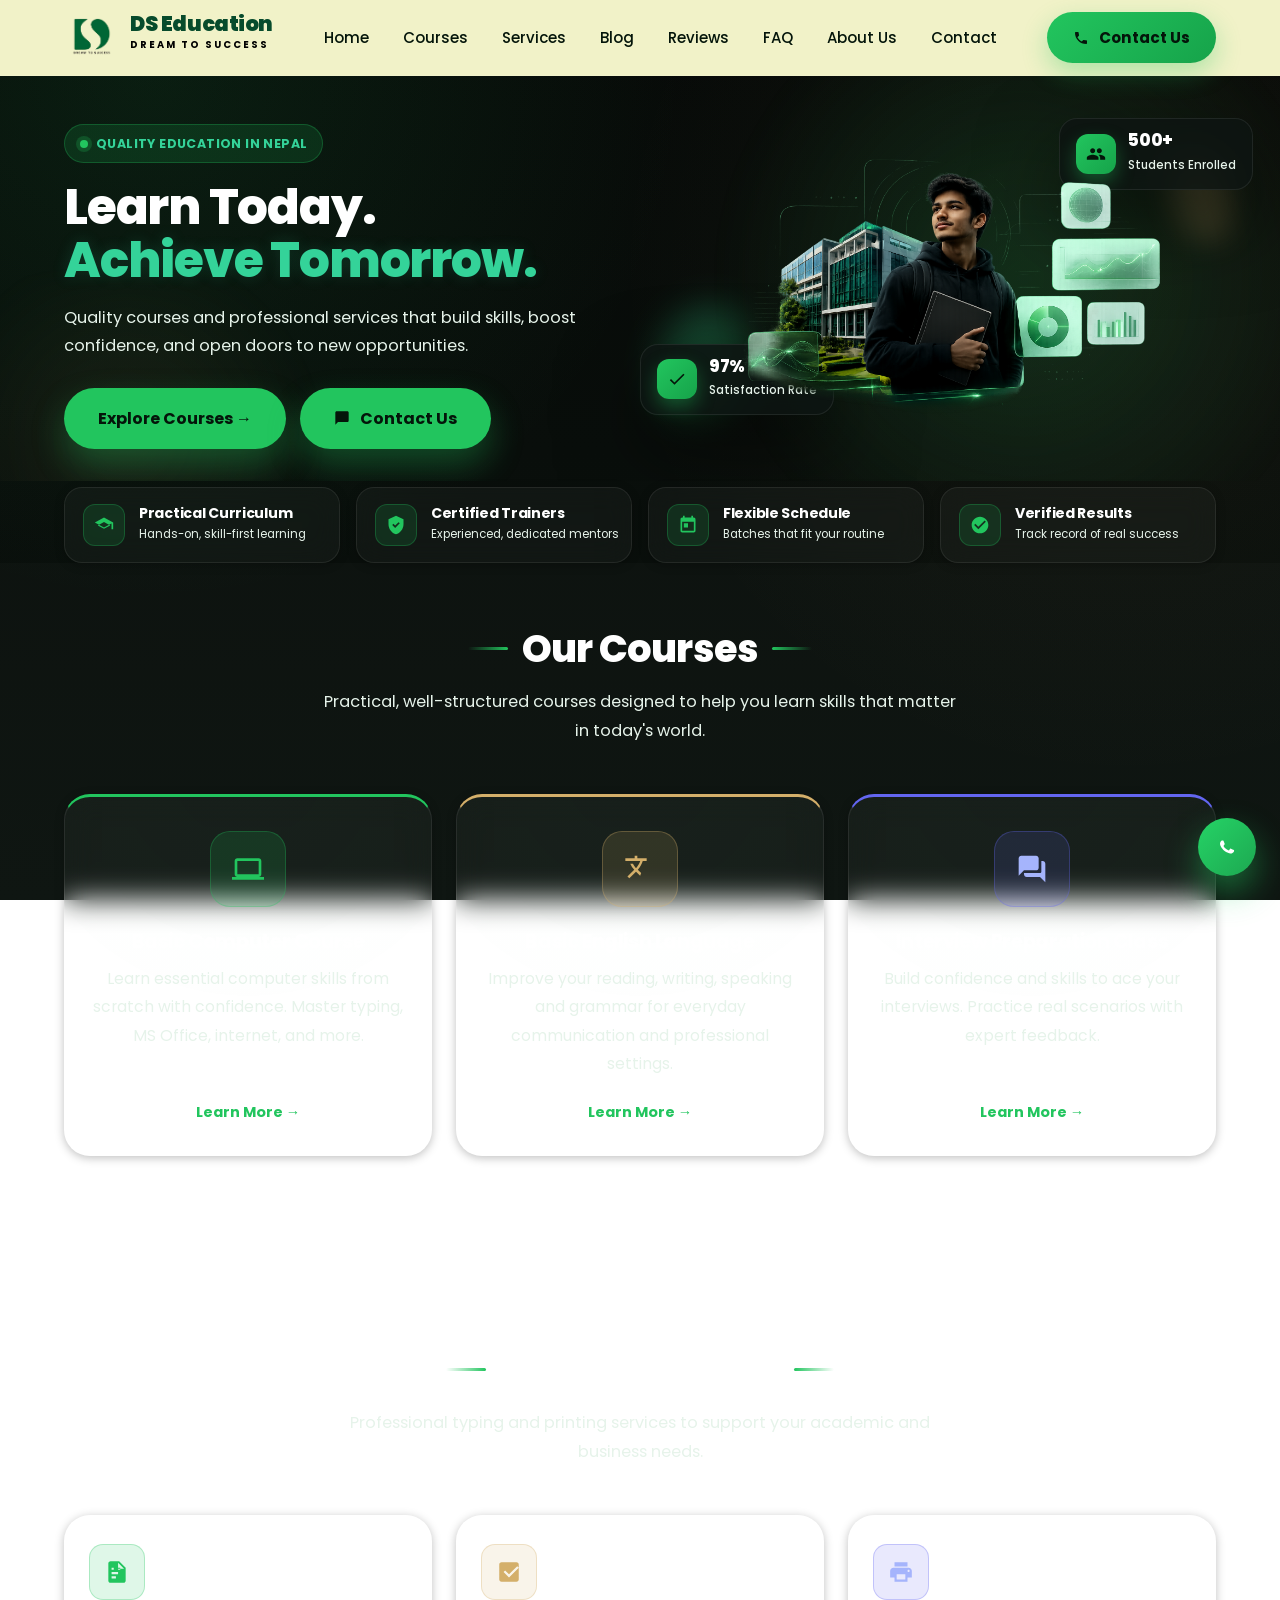
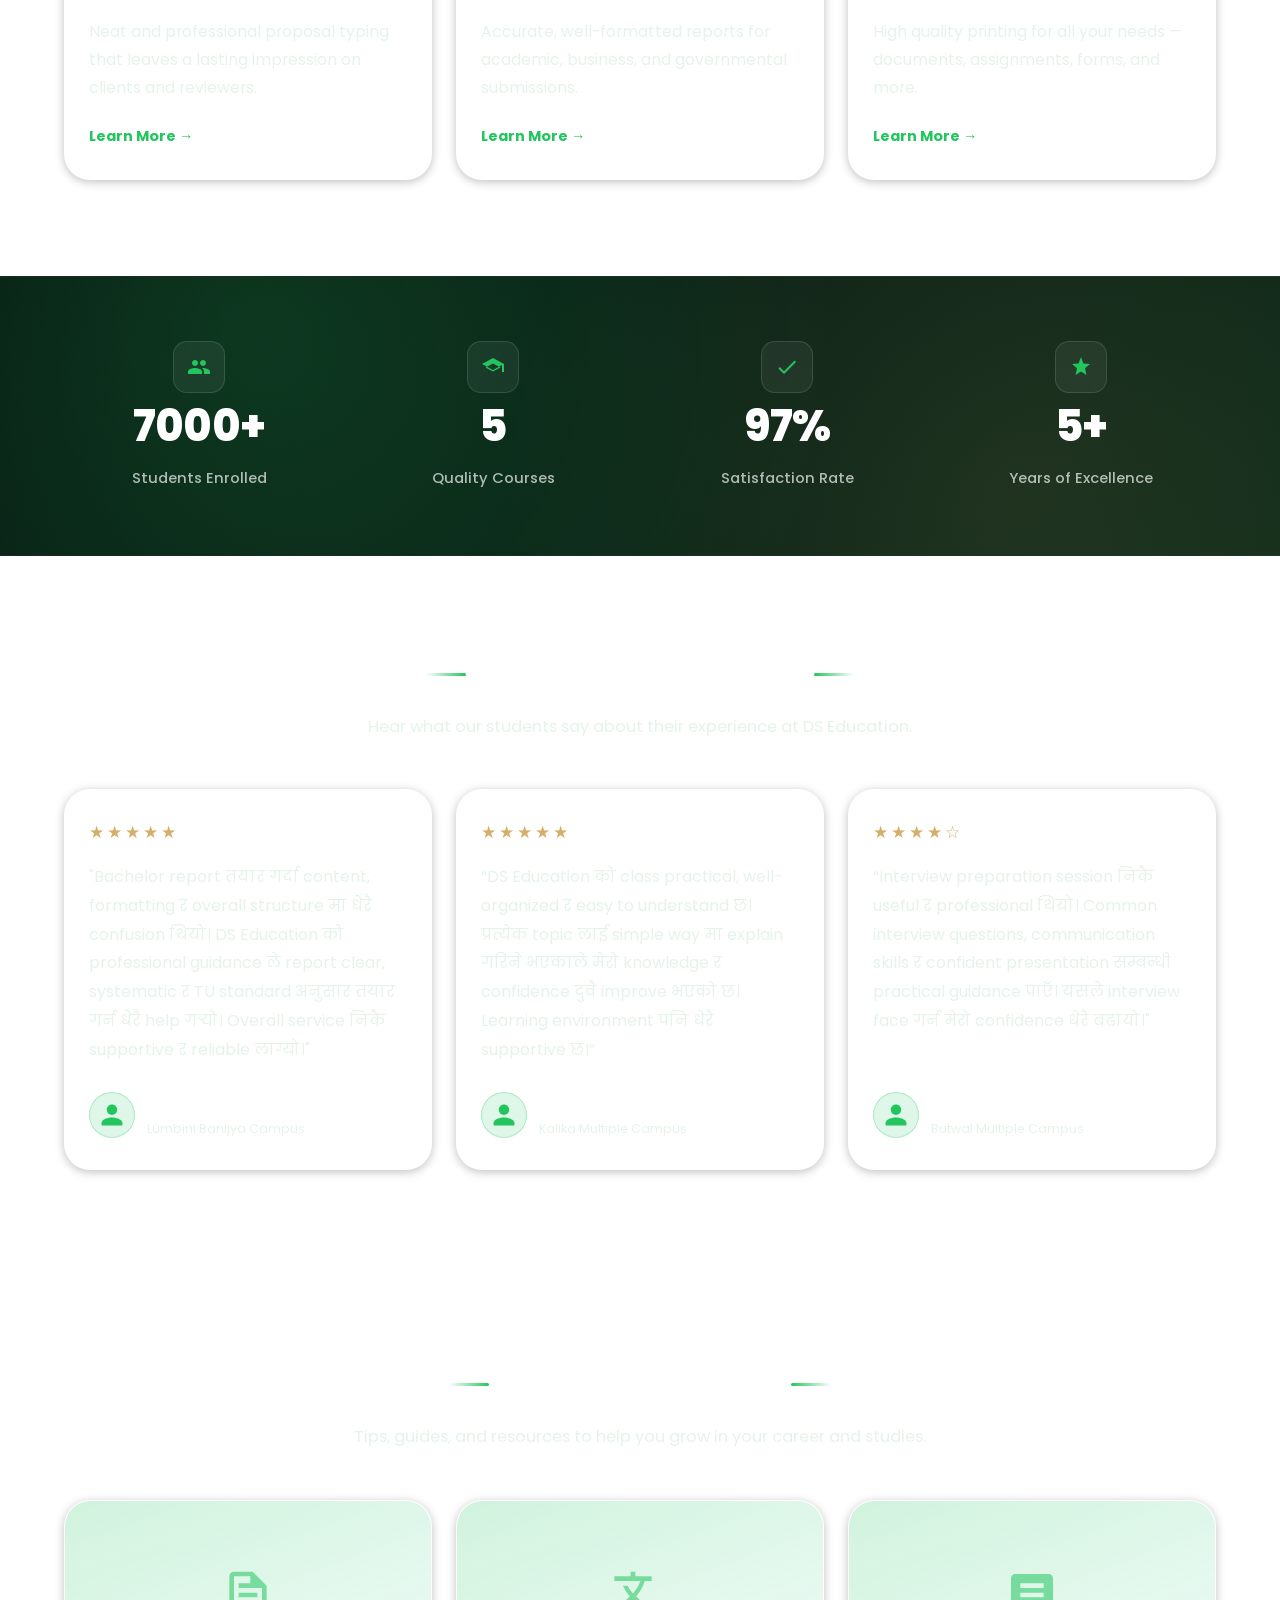
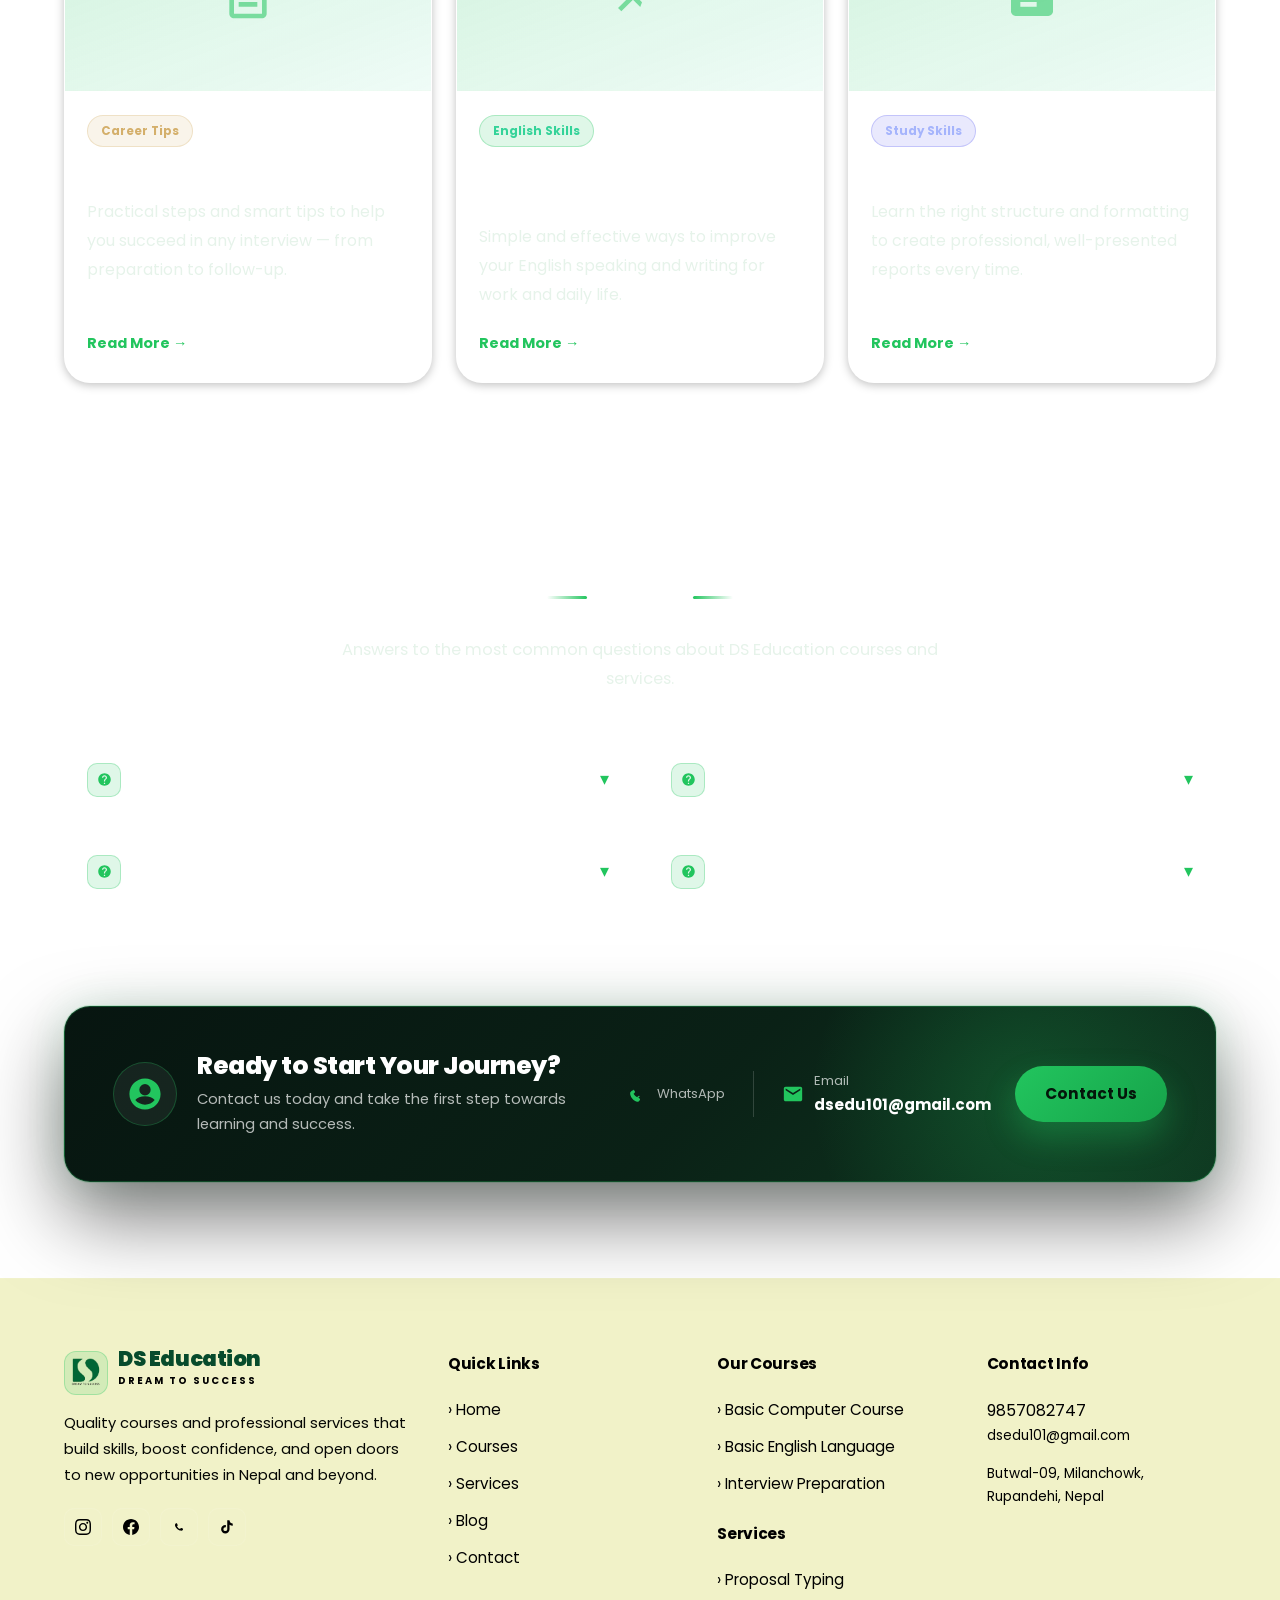
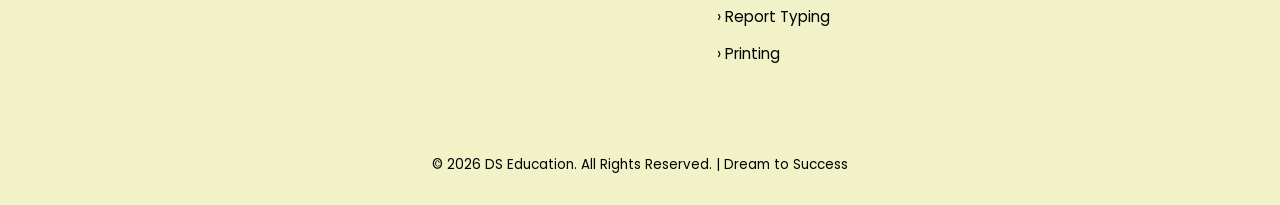
==== index.html @ e89505c1 "deon" ====
<!DOCTYPE html>
<html lang="en">
<head>
<meta charset="UTF-8" />
<meta name="viewport" content="width=device-width, initial-scale=1.0"/>
<meta name="theme-color" content="#0A0F0D" />
<meta name="description" content="DS Education - Dream to Success. Quality courses and professional services that build skills, boost confidence, and open doors to new opportunities."/>
<link rel="canonical" href="https://dseducation.com/" />
<title>DS Education – Dream to Success

</title>
 <link rel="icon" href="img/logo.png" />
<link rel="stylesheet" href="https://cdnjs.cloudflare.com/ajax/libs/font-awesome/6.4.0/css/all.min.css" integrity="sha512-pap3x9e1z+F+gk5Q5V1Z>
<link rel="preconnect" href="https://fonts.googleapis.com" />
<link rel="preconnect" href="https://fonts.gstatic.com" crossorigin />
<link href="https://fonts.googleapis.com/css2?family=Inter:wght@400;500;600;700&family=Playfair+Display:wght@700;800&display=swap" rel="stylesheet"/>
<link rel="stylesheet" href="style.css" />
</head>
<body>
<div class="nav">
  <a href="index.html" class="nav-logo">
    <div class="nav-logo-icon">
      <img src="img/logo.png" alt="DS Education Logo">
    </div>
    <div class="nav-logo-text">
      <h2>DS Education</h2>
      <span>Dream to Success</span>
    </div>
  </a>
  <div class="nav-links">
    <a href="#" class="active">Home</a>
    <a href="#courses">Courses</a>
    <a href="#services">Services</a>
    <a href="blog.html">Blog</a>
    <a href="#reviews">Reviews</a>
    <a href="#faq">FAQ</a>
    <a href="#about">About Us</a>
    <a href="https://wa.me/9779857082747?text=Hello%20DS%20Education%2C%20I%20want%20to%20know%20more%20about%20your%20courses." target="_blank" rel="noopener">Contact</a>
  </div>
 
  <a href="https://wa.me/9779857082747?text=Hello%20DS%20Education%2C%20I%20want%20to%20know%20more%20about%20your%20courses." class="btn-contact" target="_blank" rel="noopener">
    <svg viewBox="0 0 24 24" width="16" fill="white"><path d="M6.62 10.79c1.44 2.83 3.76 5.14 6.59 6.59l2.2-2.2c.27-.27.67-.36 1.02-.24 1.12.37 2.33.57 3.57.57.55 0 1 .45 1 1V20c0 .55-.45 1-1 1-9.39 0-17-7.61-17-17 0-.55.45-1 1-1h3.5c.55 0 1 .45 1 1 0 1.25.2 2.45.57 3.57.11.35.03.74-.25 1.02l-2.2 2.2z"/></svg>
    Contact Us
  </a>

  <button class="nav-hamburger" type="button" aria-label="Open menu" aria-controls="mobileNav" aria-expanded="false" onclick="toggleMenu(this)">
    <span></span>
    <span></span>
    <span></span>
  </button>
 
  
</div>

<div class="nav-mobile" id="mobileNav">
  
  <a href="#" class="active">Home</a>
  <a href="#courses">Courses</a>
  <a href="#services">Services</a>
  <a href="blog.html">Blog</a>
  <a href="#reviews">Reviews</a>
  <a href="#faq">FAQ</a>
  <a href="#about">About Us</a>
  <a href="https://wa.me/9779857082747?text=Hello%20DS%20Education%2C%20I%20want%20to%20know%20more%20about%20your%20courses." target="_blank" rel="noopener">Contact</a>
</div>
 

 
<!-- ===== HERO ===== -->
<div class="hero reveal-on-scroll">
  <div class="hero-content">
    <div class="hero-badge">
      <span></span> Quality Education in Nepal
    </div>
    <h1>Learn Today.<br/><em>Achieve Tomorrow.</em></h1>
    <p>Quality courses and professional services that build skills, boost confidence, and open doors to new opportunities.</p>
    <div class="hero-actions">
      <a href="#courses" class="btn-primary">Explore Courses →</a>
      <a href="https://wa.me/9779857082747?text=Hello%20DS%20Education%2C%20I%20want%20to%20contact%20you." class="btn-primary" target="_blank" rel="noopener">
        <svg viewBox="0 0 24 24" width="16" fill="currentColor"><path d="M20 2H4c-1.1 0-2 .9-2 2v18l4-4h14c1.1 0 2-.9 2-2V4c0-1.1-.9-2-2-2z"/></svg>
        Contact Us
      </a>
    </div>
  </div>
  <div class="hero-visual" aria-hidden="true">
    <div class="heroimg"> 
      <img src="img/hero.png" alt="Ds-Education">
    </div>
    
   <div class="hero-deco-1"></div>
    <div class="hero-deco-2"></div>
    <div class="hero-float-card hero-float-card-1">
      <div class="hero-float-icon">
        <svg viewBox="0 0 24 24"><path d="M16 11c1.66 0 2.99-1.34 2.99-3S17.66 5 16 5c-1.66 0-3 1.34-3 3s1.34 3 3 3zm-8 0c1.66 0 2.99-1.34 2.99-3S9.66 5 8 5C6.34 5 5 6.34 5 8s1.34 3 3 3zm0 2c-2.33 0-7 1.17-7 3.5V19h14v-2.5c0-2.33-4.67-3.5-7-3.5zm8 0c-.29 0-.62.02-.97.05 1.16.84 1.97 1.97 1.97 3.45V19h6v-2.5c0-2.33-4.67-3.5-7-3.5z"/></svg>
      </div>
      <div>
        <h4>500+</h4>
        <span>Students Enrolled</span>
      </div>
    </div>
    <div class="hero-float-card hero-float-card-2">
      <div class="hero-float-icon">
        <svg viewBox="0 0 24 24"><path d="M9 16.2L4.8 12l-1.4 1.4L9 19 21 7l-1.4-1.4L9 16.2z"/></svg>
      </div>
      <div>
        <h4>97%</h4>
        <span>Satisfaction Rate</span>
      </div>
   
    </div>
  </div>
</div>

<!-- ===== HIGHLIGHT BADGES ===== -->
<div class="badges-wrap">
  <div class="badges">
    <div class="badge-item">
      <div class="badge-icon">
        <svg viewBox="0 0 24 24"><path d="M12 3L1 9l11 6 9-4.91V17h2V9L12 3zm0 13.5L4.5 12.5 12 8.5l7.5 4-7.5 4z"/></svg>
      </div>
      <div>
        <h4>Practical Curriculum</h4>
        <p>Hands-on, skill-first learning</p>
      </div>
    </div>
    <div class="badge-item">
      <div class="badge-icon">
        <svg viewBox="0 0 24 24"><path d="M12 1L3 5v6c0 5.55 3.84 10.74 9 12 5.16-1.26 9-6.45 9-12V5l-9-4zm-1 14.5l-3.5-3.5 1.41-1.41L11 12.67l4.09-4.09L16.5 10 11 15.5z"/></svg>
      </div>
      <div>
        <h4>Certified Trainers</h4>
        <p>Experienced, dedicated mentors</p>
      </div>
    </div>
    <div class="badge-item">
      <div class="badge-icon">
        <svg viewBox="0 0 24 24"><path d="M19 3h-1V1h-2v2H8V1H6v2H5c-1.11 0-1.99.9-1.99 2L3 19c0 1.1.89 2 2 2h14c1.1 0 2-.9 2-2V5c0-1.1-.9-2-2-2zm0 16H5V8h14v11zM7 10h5v5H7z"/></svg>
      </div>
      <div>
        <h4>Flexible Schedule</h4>
        <p>Batches that fit your routine</p>
      </div>
    </div>
    <div class="badge-item">
      <div class="badge-icon">
        <svg viewBox="0 0 24 24"><path d="M12 2C6.48 2 2 6.48 2 12s4.48 10 10 10 10-4.48 10-10S17.52 2 12 2zm-2 15l-5-5 1.41-1.41L10 14.17l7.59-7.59L19 8l-9 9z"/></svg>
      </div>
      <div>
        <h4>Verified Results</h4>
        <p>Track record of real success</p>
      </div>
    </div>
  </div>
</div>
 

<!-- ===== COURSES ===== -->
<div class="section section-gray section-pt reveal-on-scroll" id="courses">
  <div class="section-header">
    <div class="ornament">
      <div class="ornament-line"></div>
      <h2>Our Courses</h2>
      <div class="ornament-line"></div>
    </div>
    <p>Practical, well-structured courses designed to help you learn skills that matter in today's world.</p>
  </div>
  <div class="courses-grid">
    <div class="course-card">
      <div class="course-icon">
        <svg viewBox="0 0 24 24"><path d="M20 18c1.1 0 1.99-.9 1.99-2L22 6c0-1.1-.9-2-2-2H4c-1.1 0-2 .9-2 2v10c0 1.1.9 2 2 2H0v2h24v-2h-4zM4 6h16v10H4V6z"/></svg>
      </div>
      <h3>Basic Computer Course</h3>
      <p>Learn essential computer skills from scratch with confidence. Master typing, MS Office, internet, and more.</p>
      <a href="https://wa.me/9779857082747?text=Hello%20DS%20Education%2C%20I%20want%20to%20know%20more%20about%20the%20Basic%20Computer%20Course." class="learn-more" target="_blank" rel="noopener">Learn More →</a>
    </div>
    <div class="course-card">
      <div class="course-icon">
        <svg viewBox="0 0 24 24"><path d="M12.87 15.07l-2.54-2.51.03-.03c1.74-1.94 2.98-4.17 3.71-6.53H17V4h-7V2H8v2H1v1.99h11.17C11.5 7.92 10.44 9.75 9 11.35 8.07 10.32 7.3 9.19 6.69 8h-2c.73 1.63 1.73 3.17 2.98 4.56l-5.09 5.02L4 19l5-5 3.11 3.11.76-2.04z"/></svg>
      </div>
      <h3>Basic English Language</h3>
      <p>Improve your reading, writing, speaking and grammar for everyday communication and professional settings.</p>
      <a href="https://wa.me/9779857082747?text=Hello%20DS%20Education%2C%20I%20want%20to%20know%20more%20about%20the%20Basic%20English%20Language%20course." class="learn-more" target="_blank" rel="noopener">Learn More →</a>
    </div>
    <div class="course-card">
      <div class="course-icon">
        <svg viewBox="0 0 24 24"><path d="M20 6h-1v8c0 .55-.45 1-1 1H6v1c0 1.1.9 2 2 2h10l4 4V8c0-1.1-.9-2-2-2zm-3 5V4c0-1.1-.9-2-2-2H4C2.9 2 2 2.9 2 4v13l4-4h9c1.1 0 2-.9 2-2z"/></svg>
      </div>
      <h3>Interview Preparation Class</h3>
      <p>Build confidence and skills to ace your interviews. Practice real scenarios with expert feedback.</p>
      <a href="https://wa.me/9779857082747?text=Hello%20DS%20Education%2C%20I%20want%20to%20know%20more%20about%20Interview%20Preparation%20Class." class="learn-more" target="_blank" rel="noopener">Learn More →</a>
    </div>
  </div>
</div>
 
<!-- ===== SERVICES ===== -->
<div class="section reveal-on-scroll" id="services">
  <div class="section-header">
    <div class="ornament">
      <div class="ornament-line"></div>
      <h2>Other Services</h2>
      <div class="ornament-line"></div>
    </div>
    <p>Professional typing and printing services to support your academic and business needs.</p>
  </div>
  <div class="services-grid">
    <div class="service-card">
      <div class="service-top">
        <div class="service-icon">
          <svg viewBox="0 0 24 24"><path d="M14 2H6c-1.1 0-2 .9-2 2v16c0 1.1.89 2 2 2h12c1.1 0 2-.9 2-2V8l-6-6zm-1 7V3.5L18.5 9H13zm-2 9H7v-2h4v2zm2-4H7v-2h6v2zm2-4H7V8h2v2h4V8h2v2z"/></svg>
        </div>
        <h3>Proposal Typing</h3>
      </div>
      <p>Neat and professional proposal typing that leaves a lasting impression on clients and reviewers.</p>
      <a href="https://wa.me/9779857082747?text=Hello%20DS%20Education%2C%20I%20want%20to%20know%20more%20about%20Proposal%20Typing." class="learn-more" target="_blank" rel="noopener">Learn More →</a>
    </div>
    <div class="service-card">
      <div class="service-top">
        <div class="service-icon">
          <svg viewBox="0 0 24 24"><path d="M19 3H5c-1.1 0-2 .9-2 2v14c0 1.1.9 2 2 2h14c1.1 0 2-.9 2-2V5c0-1.1-.9-2-2-2zm-7 14l-5-5 1.41-1.41L12 14.17l7.59-7.59L21 8l-9 9z"/></svg>
        </div>
        <h3>Report Typing</h3>
      </div>
      <p>Accurate, well-formatted reports for academic, business, and governmental submissions.</p>
      <a href="https://wa.me/9779857082747?text=Hello%20DS%20Education%2C%20I%20want%20to%20know%20more%20about%20Report%20Typing." class="learn-more" target="_blank" rel="noopener">Learn More →</a>
    </div>
    <div class="service-card">
      <div class="service-top">
        <div class="service-icon">
          <svg viewBox="0 0 24 24"><path d="M19 8H5c-1.66 0-3 1.34-3 3v6h4v4h12v-4h4v-6c0-1.66-1.34-3-3-3zm-3 11H8v-5h8v5zm3-7c-.55 0-1-.45-1-1s.45-1 1-1 1 .45 1 1-.45 1-1 1zm-1-9H6v4h12V3z"/></svg>
        </div>
        <h3>Printing</h3>
      </div>
      <p>High quality printing for all your needs — documents, assignments, forms, and more.</p>
      <a href="https://wa.me/9779857082747?text=Hello%20DS%20Education%2C%20I%20want%20to%20know%20more%20about%20Printing%20services." class="learn-more" target="_blank" rel="noopener">Learn More →</a>
    </div>
  </div>
</div>
 
<!-- ===== STATS ===== -->
<div class="stats-section">
  <div class="stats-grid">
    <div class="stat-item">
      <div class="stat-icon">
        <svg viewBox="0 0 24 24"><path d="M16 11c1.66 0 2.99-1.34 2.99-3S17.66 5 16 5c-1.66 0-3 1.34-3 3s1.34 3 3 3zm-8 0c1.66 0 2.99-1.34 2.99-3S9.66 5 8 5C6.34 5 5 6.34 5 8s1.34 3 3 3zm0 2c-2.33 0-7 1.17-7 3.5V19h14v-2.5c0-2.33-4.67-3.5-7-3.5zm8 0c-.29 0-.62.02-.97.05 1.16.84 1.97 1.97 1.97 3.45V19h6v-2.5c0-2.33-4.67-3.5-7-3.5z"/></svg>
      </div>
      <h3>7000+</h3>
      <p>Students Enrolled</p>
    </div>
    <div class="stat-item">
      <div class="stat-icon">
        <svg viewBox="0 0 24 24"><path d="M12 3L1 9l11 6 9-4.91V17h2V9L12 3zm0 13.5L4.5 12.5 12 8.5l7.5 4-7.5 4z"/></svg>
      </div>
      <h3>5</h3>
      <p>Quality Courses</p>
    </div>
    <div class="stat-item">
      <div class="stat-icon">
        <svg viewBox="0 0 24 24"><path d="M9 16.2L4.8 12l-1.4 1.4L9 19 21 7l-1.4-1.4L9 16.2z"/></svg>
      </div>
      <h3>97%</h3>
      <p>Satisfaction Rate</p>
    </div>
    <div class="stat-item">
      <div class="stat-icon">
        <svg viewBox="0 0 24 24"><path d="M12 2l2.39 6.55L21 9l-5 4.36L17.45 20 12 16.5 6.55 20 8 13.36 3 9l6.61-.45L12 2z"/></svg>
      </div>
      <h3>5+</h3>
      <p>Years of Excellence</p>
    </div>
  </div>
</div>
 
<!-- ===== REVIEWS ===== -->
<div class="section section-gray reveal-on-scroll" id="reviews">
  <div class="section-header">
    <div class="ornament">
      <div class="ornament-line"></div>
      <h2>Student Reviews</h2>
      <div class="ornament-line"></div>
    </div>
    <p>Hear what our students say about their experience at DS Education.</p>
  </div>
  <div class="reviews-grid">
    <div class="review-card">
      <div class="stars">★★★★★</div>
      <blockquote>"Bachelor report तयार गर्दा content, formatting र overall structure मा धेरै confusion थियो। DS Education को professional guidance ले report clear, systematic र TU standard अनुसार तयार गर्न धेरै help गर्‍यो। Overall service निकै supportive र reliable लाग्यो।"</blockquote>
      <div class="reviewer">
        <div class="reviewer-avatar">
          <svg viewBox="0 0 24 24"><path d="M12 12c2.7 0 4.8-2.1 4.8-4.8S14.7 2.4 12 2.4 7.2 4.5 7.2 7.2 9.3 12 12 12zm0 2.4c-3.2 0-9.6 1.6-9.6 4.8v2.4h19.2v-2.4c0-3.2-6.4-4.8-9.6-4.8z"/></svg>
        </div>
        <div>
          <h4>Amreet Khanal</h4>
          <span>Lumbini Banijya Campus
</span>
        </div>
      </div>
    </div>
    <div class="review-card">
      <div class="stars">★★★★★</div>
      <blockquote>“DS Education को class practical, well-organized र easy to understand छ। प्रत्येक topic लाई simple way मा explain गरिने भएकाले मेरो knowledge र confidence दुवै improve भएको छ। Learning environment पनि धेरै supportive छ।”
</blockquote>
      <div class="reviewer">
        <div class="reviewer-avatar">
          <svg viewBox="0 0 24 24"><path d="M12 12c2.7 0 4.8-2.1 4.8-4.8S14.7 2.4 12 2.4 7.2 4.5 7.2 7.2 9.3 12 12 12zm0 2.4c-3.2 0-9.6 1.6-9.6 4.8v2.4h19.2v-2.4c0-3.2-6.4-4.8-9.6-4.8z"/></svg>
        </div>
        <div>
          <h4>Aashika Parajuli</h4>
          <span>Kalika Multiple Campus
</span>
        </div>
      </div>
    </div>
    <div class="review-card">
      <div class="stars">★★★★☆</div>
      <blockquote>“Interview preparation session निकै useful र professional थियो। Common interview questions, communication skills र confident presentation सम्बन्धी practical guidance पाएँ। यसले interview face गर्न मेरो confidence धेरै बढायो।"</blockquote>
      <div class="reviewer">
        <div class="reviewer-avatar">
          <svg viewBox="0 0 24 24"><path d="M12 12c2.7 0 4.8-2.1 4.8-4.8S14.7 2.4 12 2.4 7.2 4.5 7.2 7.2 9.3 12 12 12zm0 2.4c-3.2 0-9.6 1.6-9.6 4.8v2.4h19.2v-2.4c0-3.2-6.4-4.8-9.6-4.8z"/></svg>
        </div>
        <div>
          <h4>Bibek Magar Thapa</h4>
          <span>Butwal Multiple Campus</span>
        </div>
      </div>
    </div>
  </div>
</div>
 
<!-- ===== ARTICLES ===== -->
<div class="section reveal-on-scroll" id="blog">
  <div class="section-header">
    <div class="ornament">
      <div class="ornament-line"></div>
      <h2>Latest Articles</h2>
      <div class="ornament-line"></div>
    </div>
    <p>Tips, guides, and resources to help you grow in your career and studies.</p>
  </div>
  <div class="articles-grid">
    <div class="article-card">
      <div class="article-img">
        <div class="article-img-bg"></div>
        <svg viewBox="0 0 24 24"><path d="M14 2H6c-1.1 0-2 .9-2 2v16c0 1.1.9 2 2 2h12c1.1 0 2-.9 2-2V8l-6-6zm4 18H6V4h7v5h5v11zM8 15h8v2H8v-2zm0-4h8v2H8v-2zm0-4h5v2H8V7z"/></svg>
      </div>
      <div class="article-body">
        <span class="article-tag tag-career">Career Tips</span>
        <h3>How to Prepare for an Interview</h3>
        <p>Practical steps and smart tips to help you succeed in any interview — from preparation to follow-up.</p>
        <a href="#" class="learn-more">Read More →</a>
      </div>
    </div>
    <div class="article-card">
      <div class="article-img">
        <div class="article-img-bg"></div>
        <svg viewBox="0 0 24 24"><path d="M12.87 15.07l-2.54-2.51.03-.03c1.74-1.94 2.98-4.17 3.71-6.53H17V4h-7V2H8v2H1v1.99h11.17C11.5 7.92 10.44 9.75 9 11.35 8.07 10.32 7.3 9.19 6.69 8h-2c.73 1.63 1.73 3.17 2.98 4.56l-5.09 5.02L4 19l5-5 3.11 3.11.76-2.04z"/></svg>
      </div>
      <div class="article-body">
        <span class="article-tag tag-english">English Skills</span>
        <h3>Tips for Strong English Communication</h3>
        <p>Simple and effective ways to improve your English speaking and writing for work and daily life.</p>
        <a href="#" class="learn-more">Read More →</a>
      </div>
    </div>
    <div class="article-card">
      <div class="article-img">
        <div class="article-img-bg"></div>
        <svg viewBox="0 0 24 24"><path d="M19 3H5c-1.1 0-2 .9-2 2v14c0 1.1.9 2 2 2h14c1.1 0 2-.9 2-2V5c0-1.1-.9-2-2-2zm-5 14H7v-2h7v2zm3-4H7v-2h10v2zm0-4H7V7h10v2z"/></svg>
      </div>
      <div class="article-body">
        <span class="article-tag tag-study">Study Skills</span>
        <h3>How to Format a Report Properly</h3>
        <p>Learn the right structure and formatting to create professional, well-presented reports every time.</p>
        <a href="#" class="learn-more">Read More →</a>
      </div>
    </div>
  </div>
</div>
 
<!-- ===== FAQ ===== -->
<div class="section section-gray reveal-on-scroll" id="faq">
  <div class="section-header">
    <div class="ornament">
      <div class="ornament-line"></div>
      <h2>FAQ</h2>
      <div class="ornament-line"></div>
    </div>
    <p>Answers to the most common questions about DS Education courses and services.</p>
  </div>
  <div class="faq-grid">
    <div class="faq-item">
      <div class="faq-question" onclick="toggleFaq(this)">
        <div class="faq-q-left">
          <div class="faq-q-icon">
            <svg viewBox="0 0 24 24"><path d="M12 2C6.48 2 2 6.48 2 12s4.48 10 10 10 10-4.48 10-10S17.52 2 12 2zm1 17h-2v-2h2v2zm2.07-7.75l-.9.92C13.45 12.9 13 13.5 13 15h-2v-.5c0-1.1.45-2.1 1.17-2.83l1.24-1.26c.37-.36.59-.86.59-1.41 0-1.1-.9-2-2-2s-2 .9-2 2H8c0-2.21 1.79-4 4-4s4 1.79 4 4c0 .88-.36 1.68-.93 2.25z"/></svg>
          </div>
          <h4>What courses do you offer at DS Education?</h4>
        </div>
        <span class="faq-arrow">▾</span>
      </div>
      <div class="faq-answer">We offer Basic Computer Course, Basic English Language, and Interview Preparation Class to help you build skills for your career and studies.</div>
    </div>
 
    <div class="faq-item">
      <div class="faq-question" onclick="toggleFaq(this)">
        <div class="faq-q-left">
          <div class="faq-q-icon">
            <svg viewBox="0 0 24 24"><path d="M12 2C6.48 2 2 6.48 2 12s4.48 10 10 10 10-4.48 10-10S17.52 2 12 2zm1 17h-2v-2h2v2zm2.07-7.75l-.9.92C13.45 12.9 13 13.5 13 15h-2v-.5c0-1.1.45-2.1 1.17-2.83l1.24-1.26c.37-.36.59-.86.59-1.41 0-1.1-.9-2-2-2s-2 .9-2 2H8c0-2.21 1.79-4 4-4s4 1.79 4 4c0 .88-.36 1.68-.93 2.25z"/></svg>
          </div>
          <h4>How can I enroll in a course?</h4>
        </div>
        <span class="faq-arrow">▾</span>
      </div>
      <div class="faq-answer">You can enroll by contacting us via WhatsApp at 9857082747 or by emailing us at dsedu101@gmail.com. We'll guide you through the enrollment process step by step.</div>
    </div>
 
    <div class="faq-item">
      <div class="faq-question" onclick="toggleFaq(this)">
        <div class="faq-q-left">
          <div class="faq-q-icon">
            <svg viewBox="0 0 24 24"><path d="M12 2C6.48 2 2 6.48 2 12s4.48 10 10 10 10-4.48 10-10S17.52 2 12 2zm1 17h-2v-2h2v2zm2.07-7.75l-.9.92C13.45 12.9 13 13.5 13 15h-2v-.5c0-1.1.45-2.1 1.17-2.83l1.24-1.26c.37-.36.59-.86.59-1.41 0-1.1-.9-2-2-2s-2 .9-2 2H8c0-2.21 1.79-4 4-4s4 1.79 4 4c0 .88-.36 1.68-.93 2.25z"/></svg>
          </div>
          <h4>Are the classes online or offline?</h4>
        </div>
        <span class="faq-arrow">▾</span>
      </div>
      <div class="faq-answer">We currently offer in-person classes at our center in Nepal. Please contact us to learn about available timings and batch schedules.</div>
    </div>
 
    <div class="faq-item">
      <div class="faq-question" onclick="toggleFaq(this)">
        <div class="faq-q-left">
          <div class="faq-q-icon">
            <svg viewBox="0 0 24 24"><path d="M12 2C6.48 2 2 6.48 2 12s4.48 10 10 10 10-4.48 10-10S17.52 2 12 2zm1 17h-2v-2h2v2zm2.07-7.75l-.9.92C13.45 12.9 13 13.5 13 15h-2v-.5c0-1.1.45-2.1 1.17-2.83l1.24-1.26c.37-.36.59-.86.59-1.41 0-1.1-.9-2-2-2s-2 .9-2 2H8c0-2.21 1.79-4 4-4s4 1.79 4 4c0 .88-.36 1.68-.93 2.25z"/></svg>
          </div>
          <h4>Do you provide certificates after course completion?</h4>
        </div>
        <span class="faq-arrow">▾</span>
      </div>
      <div class="faq-answer">Yes! Upon successful completion of any course, students receive a certificate from DS Education to acknowledge their achievement and recognize their new skills.</div>
    </div>
  </div>
</div>
 
<!-- ===== CTA BANNER ===== -->
<div class="cta-wrap" id="contact">
  <div class="cta-banner">
    <div class="cta-left">
      <div class="cta-avatar">
        <svg viewBox="0 0 24 24"><path d="M12 1C5.925 1 1 5.925 1 12s4.925 11 11 11 11-4.925 11-11S18.075 1 12 1zm0 4a4 4 0 110 8 4 4 0 010-8zm0 14.5c-2.75 0-5.2-1.26-6.85-3.22C6.37 14.32 9.1 13.5 12 13.5s5.63.82 6.85 2.78A8.94 8.94 0 0112 19.5z"/></svg>
      </div>
      <div>
        <h2>Ready to Start Your Journey?</h2>
        <p>Contact us today and take the first step towards learning and success.</p>
      </div>
    </div>
    <div class="cta-contacts">
      <a href="https://wa.me/9779857082747?text=Hello%20DS%20Education%2C%20I%20want%20to%20contact%20you%20on%20WhatsApp." class="cta-contact-item contact-link" target="_blank" rel="noopener">
        <svg viewBox="0 0 24 24"><path d="M16.36 14.46c-.32-.35-.68-.54-1.07-.54-.38 0-.74.19-1.07.54l-.99 1.01c-.8-.43-1.55-.95-2.22-1.56-.67-.62-1.23-1.3-1.67-2.05l1.01-1.03c.35-.35.54-.73.54-1.12 0-.38-.19-.77-.54-1.12l-1.49-1.5C9.02 8.43 8.64 8.25 8.26 8.25c-.38 0-.76.18-1.07.54L6.1 9.88c-.32.35-.5.8-.5 1.28 0 2.02.9 4.16 2.48 6.04 1.57 1.88 3.57 3.1 5.49 3.38.04 0 .08.01.13.01.44 0 .83-.17 1.12-.49l1.06-1.07c.35-.35.54-.73.54-1.12 0-.39-.19-.77-.54-1.12l-1.32-1.33z"/></svg>
        <div>
          <span>WhatsApp</span>
         
        </div>
      </a>
      <div class="cta-divider"></div>
      <div class="cta-contact-item">
        <svg viewBox="0 0 24 24"><path d="M20 4H4c-1.1 0-2 .9-2 2v12c0 1.1.9 2 2 2h16c1.1 0 2-.9 2-2V6c0-1.1-.9-2-2-2zm0 4l-8 5-8-5V6l8 5 8-5v2z"/></svg>
        <div>
          <span>Email</span>
          <strong>dsedu101@gmail.com</strong>
        </div>
      </div>
    </div>
    <a href="https://wa.me/9779857082747?text=Hello%20DS%20Education%2C%20I%20want%20to%20contact%20you%20on%20WhatsApp" class="btn-cta" target="_blank" rel="noopener">Contact Us</a>
  </div>
</div>
 
<!-- ===== FOOTER ===== -->
<div class="footer" id="about">
  <div class="footer-top">
    <div class="footer-brand">
      <a href="#" class="footer-logo">
        <div class="footer-logo-icon">
          <img src="img/logo.png" alt="DS Education Logo">
        </div>
        <div>
          <h2>DS Education</h2>
          <span>Dream to Success</span>
        </div>
      </a>
      <p>Quality courses and professional services that build skills, boost confidence, and open doors to new opportunities in Nepal and beyond.</p>
      <div class="social-links">
        <a href="#" class="social-link" aria-label="Instagram">
          <svg viewBox="0 0 24 24"><path d="M12 2.163c3.204 0 3.584.012 4.85.07 3.252.148 4.771 1.691 4.919 4.919.058 1.265.069 1.645.069 4.849 0 3.205-.012 3.584-.069 4.849-.149 3.225-1.664 4.771-4.919 4.919-1.266.058-1.644.07-4.85.07-3.204 0-3.584-.012-4.849-.07-3.26-.149-4.771-1.699-4.919-4.92-.058-1.265-.07-1.644-.07-4.849 0-3.204.013-3.583.07-4.849.149-3.227 1.664-4.771 4.919-4.919 1.266-.057 1.645-.069 4.849-.069zm0-2.163c-3.259 0-3.667.014-4.947.072-4.358.2-6.78 2.618-6.98 6.98-.059 1.281-.073 1.689-.073 4.948 0 3.259.014 3.668.072 4.948.2 4.358 2.618 6.78 6.98 6.98 1.281.058 1.689.072 4.948.072 3.259 0 3.668-.014 4.948-.072 4.354-.2 6.782-2.618 6.979-6.98.059-1.28.073-1.689.073-4.948 0-3.259-.014-3.667-.072-4.947-.196-4.354-2.617-6.78-6.979-6.98-1.281-.059-1.69-.073-4.949-.073zm0 5.838c-3.403 0-6.162 2.759-6.162 6.162s2.759 6.163 6.162 6.163 6.162-2.759 6.162-6.163c0-3.403-2.759-6.162-6.162-6.162zm0 10.162c-2.209 0-4-1.79-4-4 0-2.209 1.791-4 4-4s4 1.791 4 4c0 2.21-1.791 4-4 4zm6.406-11.845c-.796 0-1.441.645-1.441 1.44s.645 1.44 1.441 1.44c.795 0 1.439-.645 1.439-1.44s-.644-1.44-1.439-1.44z"/></svg>
        </a>
        <a href="https://www.facebook.com/dseducationbutwal/" class="social-link" aria-label="Facebook">
          <svg viewBox="0 0 24 24"><path d="M24 12.073c0-6.627-5.373-12-12-12s-12 5.373-12 12c0 5.99 4.388 10.954 10.125 11.854v-8.385H7.078v-3.47h3.047V9.43c0-3.007 1.792-4.669 4.533-4.669 1.312 0 2.686.235 2.686.235v2.953H15.83c-1.491 0-1.956.925-1.956 1.874v2.25h3.328l-.532 3.47h-2.796v8.385C19.612 23.027 24 18.062 24 12.073z"/></svg>
        </a>
        <a href="https://wa.me/9779857082747?text=Hello%20DS%20Education%2C%20I%20want%20to%20know%20more%20about%20your%20courses." class="social-link" aria-label="WhatsApp">
          <svg viewBox="0 0 24 24"><path d="M17.472 14.382c-.297-.149-1.758-.867-2.03-.967-.273-.099-.471-.148-.67.15-.197.297-.767.966-.94 1.164-.173.199-.347.223-.644.075-.297-.15-1.255-.463-2.39-1.475-.883-.788-1.48-1.761-1.653-2.059-.173-.297-.018-.458.13-.606.134-.133.298-.347.446-.52.149-.174.198-.298.298-.497.099-.198.05-.371-.025-.52-.075-.149-.669-1.612-.916-2.207-.242-.579-.487-.5-.669-.51-.173-.008-.371-.01-.57-.01-.198 0-.52.074-.792.372-.272.297-1.04 1.016-1.04 2.479 0 1.462 1.065 2.875 1.213 3.074.149.198 2.096 3.2 5.077 4.487.709.306 1.262.489 1.694.625.712.227 1.36.195 1.871.118.571-.085 1.758-.719 2.006-1.413.248-.694.248-1.289.173-1.413-.074-.124-.272-.198-.57-.347z"/></svg>
        </a>
        <a href="#" class="social-link" aria-label="TikTok">
          <svg viewBox="0 0 24 24"><path d="M19.59 6.69a4.83 4.83 0 01-3.77-4.25V2h-3.45v13.67a2.89 2.89 0 01-2.88 2.5 2.89 2.89 0 01-2.89-2.89 2.89 2.89 0 012.89-2.89c.28 0 .54.04.79.1V9.01a6.32 6.32 0 00-.79-.05 6.34 6.34 0 00-6.34 6.34 6.34 6.34 0 006.34 6.34 6.34 6.34 0 006.33-6.34V8.69a8.19 8.19 0 004.79 1.53V6.76a4.85 4.85 0 01-1.02-.07z"/></svg>
        </a>
      </div>
    </div>
 
    <div class="footer-col">
      <h4>Quick Links</h4>
      <ul>
        <li><a href="#">› Home</a></li>
        <li><a href="#courses">› Courses</a></li>
        <li><a href="#services">› Services</a></li>
        <li><a href="blog.html">› Blog</a></li>
      
        <li><a href="https://wa.me/9779857082747?text=Hello%20DS%20Education%2C%20I%20want%20to%20contact%20you." target="_blank" rel="noopener">› Contact</a></li>
      </ul>
    </div>
 
    <div class="footer-col">
      <h4>Our Courses</h4>
      <ul>
        <li><a href="#courses">› Basic Computer Course</a></li>
        <li><a href="#courses">› Basic English Language</a></li>
        <li><a href="#courses">› Interview Preparation</a></li>
      </ul>
      <h4 style="margin-top: 24px;">Services</h4>
      <ul>
        <li><a href="#services">› Proposal Typing</a></li>
        <li><a href="#services">› Report Typing</a></li>
        <li><a href="#services">› Printing</a></li>
      </ul>
    </div>
 
    <div class="footer-col">
      <h4>Contact Info</h4>

        <span>9857082747</span>
      </a>
      <div class="footer-contact-item">
      
        <span>dsedu101@gmail.com</span>
      </div>
      <div class="footer-contact-item">
       
        <span>Butwal-09, Milanchowk, Rupandehi, Nepal</span>
      </div>
    </div>
  </div>
 
  <div class="footer-bottom">
    © 2026 DS Education. All Rights Reserved. | Dream to Success
  </div>
</div>
<a href="https://wa.me/9779857082747?text=Hello%20DS%20Education%2C%20I%20want%20to%20know%20more%20about%20your%20courses." class="whatsapp-float" aria-label="Contact DS Education on WhatsApp" target="_blank" rel="noopener">
  <svg viewBox="0 0 24 24"><path d="M17.472 14.382c-.297-.149-1.758-.867-2.03-.967-.273-.099-.471-.148-.67.15-.197.297-.767.966-.94 1.164-.173.199-.347.223-.644.075-.297-.15-1.255-.463-2.39-1.475-.883-.788-1.48-1.761-1.653-2.059-.173-.297-.018-.458.13-.606.134-.133.298-.347.446-.52.149-.174.198-.298.298-.497.099-.198.05-.371-.025-.52-.075-.149-.669-1.612-.916-2.207-.242-.579-.487-.5-.669-.51-.173-.008-.371-.01-.57-.01-.198 0-.52.074-.792.372-.272.297-1.04 1.016-1.04 2.479 0 1.462 1.065 2.875 1.213 3.074.149.198 2.096 3.2 5.077 4.487.709.306 1.262.489 1.694.625.712.227 1.36.195 1.871.118.571-.085 1.758-.719 2.006-1.413.248-.694.248-1.289.173-1.413-.074-.124-.272-.198-.57-.347z"/></svg>
</a>
<script src="script.js"></script>
</body>
</html>
---- style.css ----
@import url('https://fonts.googleapis.com/css2?family=Poppins:wght@300;400;500;600;700;800&display=swap');

/* ===== 1. CSS VARIABLES ===== */
:root {
  /* Brand palette — deep near-black canvas + vivid green glow */
  --primary: #22C55E;
  --primary-dark: #16A34A;
  --primary-darker: #0F7A3D;
  --primary-light: rgba(34,197,94,0.14);
  --primary-mid: #34D399;
  --primary-glow: rgba(34,197,94,0.45);
  --secondary: #D4AF6A; /* gold accent */
  --secondary-light: rgba(212,175,106,0.14);

  /* Legacy variable names kept for backward compatibility */
  --green: var(--primary);
  --green-dark: var(--primary-dark);
  --green-light: var(--primary-light);
  --green-mid: var(--primary-mid);
  --gold: var(--secondary);
  --gold-light: var(--secondary-light);
  --white: #ffffff;
  --gray: #0B120E;

  /* Surfaces & text (dark theme) */
  --background: #070A08;
  --background-alt: #0B120E;
  --surface: rgba(255,255,255,0.035);
  --surface-solid: #0E1512;
  --text: #FFFFFF;
  --text-muted: #E6F3EA;
  --muted: var(--text-muted);
  --border: rgba(255,255,255,0.08);
  --border-strong: rgba(34,197,94,0.28);

  /* Shape & elevation */
  --radius: 18px;
  --radius-sm: 12px;
  --radius-lg: 26px;
  --shadow-sm: 0 2px 10px rgba(0,0,0,0.25);
  --shadow: 0 12px 34px rgba(0,0,0,0.38);
  --shadow-hover: 0 22px 54px rgba(34,197,94,0.22);
  --shadow-deep: 0 34px 80px rgba(0,0,0,0.55);
  --glow-ring: 0 0 0 1px rgba(34,197,94,0.18), 0 0 40px rgba(34,197,94,0.10);

  /* Layout */
  --nav-height: 76px;
  --container: 1280px;

  /* Motion */
  --ease: cubic-bezier(.4,0,.2,1);
  --transition: all .25s var(--ease);
}

/* ===== 2. RESET ===== */
* { box-sizing: border-box; margin: 0; padding: 0; }
html {
  scroll-behavior: auto;
  scroll-padding-top: 96px;
}

body {
  font-family: 'Poppins', -apple-system, BlinkMacSystemFont, sans-serif;
  font-size: 16px;
  font-weight: 400;
  line-height: 1.7;

  -webkit-text-size-adjust: 100%;
  background:
    radial-gradient(circle at 12% 8%, rgba(34,197,94,0.10) 0%, transparent 38%),
    radial-gradient(circle at 88% 30%, rgba(212,175,106,0.05) 0%, transparent 40%),
    linear-gradient(180deg, var(--background) 0%, var(--background-alt) 100%);
  background-attachment: fixed;
  overflow-x: hidden;
  min-height: 100vh;
  scroll-snap-type: y proximity;
  -webkit-font-smoothing: antialiased;
  text-rendering: optimizeLegibility;
}

img { max-width: 100%; display: block; border-radius: var(--radius-sm); object-fit: cover; }
a { text-decoration: none; color: inherit; }
p, span, li, button { font-size: 1rem; color: black; }
ul { list-style: none; }
h1, h2, h3, h4 { font-weight: 700; letter-spacing: -0.02em; color: #F8FCF9; font-family: 'Poppins', sans-serif; }

h1, h2, h3 { line-height: 1.15; }

/* Selection & focus */
::selection { background: var(--primary); color: #04150A; }
:focus-visible {
  outline: 2px solid var(--primary);
  outline-offset: 3px;
  border-radius: 4px;
}

/* Scrollbar */
::-webkit-scrollbar { width: 10px; height: 10px; }
::-webkit-scrollbar-track { background: var(--background); }
::-webkit-scrollbar-thumb {
  background: linear-gradient(180deg, var(--primary), var(--primary-dark));
  border-radius: 10px;
  border: 2px solid var(--background);
}
::-webkit-scrollbar-thumb:hover { background: var(--primary-mid); }

/* Tables & lists */
table { width: 100%; border-collapse: collapse; }
td, th { padding: 12px 16px; border-bottom: 1px solid var(--border); text-align: left; }
li { line-height: 1.7; }

/* ===== 3. CONTAINER ===== */
.container {
  width: 100%;
  max-width: var(--container);
  margin: 0 auto;
  padding: 0 24px;
}

/* ===== 4. NAVIGATION ===== */
.nav {
  display: flex;
  align-items: center;
  justify-content: space-between;
  height: var(--nav-height);
  background:  #F1f2c8;
  backdrop-filter: blur(20px) saturate(180%);
  -webkit-backdrop-filter: blur(20px) saturate(180%);
  border-bottom: 1px solid var(--border);
  position: sticky;
  top: 0;
  z-index: 1000;
  padding: 0 5%;
  transition: var(--transition);
  color: #04150A;
  
}

.nav-logo {
  display: flex;
  align-items: center;
  gap: 10px;
  flex-shrink: 0;
}

.nav-logo-icon {
  width: 56px;
  height: 56px;
  display: flex;
  align-items: center;
  justify-content: center;
  flex-shrink: 0;
  

 
  overflow: hidden;
}

.nav-logo-icon svg { width: 24px; height: 24px; fill: var(--primary); }
.nav-logo-icon img { width: 100%; height: 100%; object-fit: contain; border-radius: 0; }

.nav-logo-text h2 {
  font-weight: 900;
  font-size: 1.30rem;
  color: #074B2C;
  line-height: 0.5;
  

  
}

.nav-logo-text span {
  font-size: 0.61rem;
  font-weight: 700;
  letter-spacing: 2px;
  color: black;
  text-transform: uppercase;
 text-align: center;
}

.nav-links {
  display: flex;
  gap: 6px;
  align-items: center;
  color: black;
}

.nav-links a {
  position: relative;
  color: var(--text-muted);
  font-size: 0.94rem;
  font-weight: 500;
  white-space: nowrap;
  padding: 10px 14px;
  border-radius: 999px;
  transition: var(--transition);
  color: #04150A;
}

.nav-links a::after { content: none; }

.nav-links a:hover { color:white; background: #074B2C; }

.nav-links a.active {
  color: #04150A;
  background: linear-gradient(135deg, var(--primary), var(--primary-mid));
  font-weight: 600;
}

.btn-contact {
  background: linear-gradient(135deg, var(--primary), var(--primary-dark));
  color: #04150A;
  border: none;
  border-radius: 999px;
  padding: 13px 26px;
  font-size: 0.95rem;
  font-weight: 700;
  cursor: pointer;
  display: flex;
  align-items: center;
  gap: 10px;
  transition: var(--transition);
  white-space: nowrap;
  flex-shrink: 0;
  box-shadow: 0 10px 26px rgba(34,197,94,0.32);
}
.btn-contact svg { fill: #04150A !important; }

.btn-contact:hover {
  transform: translateY(-2px) scale(1.02);
  box-shadow: 0 18px 38px rgba(34,197,94,0.42);
}
.btn-contact:active { transform: translateY(0) scale(0.98); }

/* Hamburger */
.nav-hamburger {
  display: none;
  flex-direction: column;
  gap: 5px;
  cursor: pointer;
  padding: 8px;
  background: none;
  border: none;
}

.nav-hamburger span {
  display: block;
  width: 24px;
  height: 2px;
  background: var(--text);
  border-radius: 2px;
  transition: var(--transition);
}

/* Mobile Nav Drawer */
.nav-mobile {
  display: none;
  position: fixed;
  top: var(--nav-height);
  left: 12px;
  right: 12px;
  background: rgba(8,13,10,0.98);
  backdrop-filter: blur(24px);
  border-bottom: 1px solid var(--border);
  border-left: 1px solid var(--border);
  border-right: 1px solid var(--border);
  border-radius: 18px;
  box-shadow: var(--shadow-deep);
  z-index: 999;
  padding: 12px 12px 14px;
  flex-direction: column;
  gap: 0;
  max-height: min(360px, calc(100vh - var(--nav-height) - 16px));
  overflow-y: auto;
  opacity: 1;
  visibility: visible;
  transform: translateY(-12px);
  pointer-events: none;
  transition: opacity .3s var(--ease), transform .3s var(--ease), visibility .3s;
}

.nav-mobile.open {
  display: flex;
  opacity: 1;
  visibility: visible;
  transform: translateY(0);
  pointer-events: auto;
}

.nav-mobile-close {
  align-self: flex-end;
  width: 34px;
  height: 34px;
  border-radius: 10px;
  border: 1px solid var(--border);
  background: rgba(255,255,255,0.04);
  color: var(--text);
  font-size: 22px;
  line-height: 1;
  cursor: pointer;
  margin-bottom: 6px;
}

.nav-mobile a {
  color: var(--text);
  font-size: 1.02rem;
  font-weight: 500;
  padding: 12px 4px;
  border-bottom: 1px solid var(--border);
  display: block;
  transition: var(--transition);
}

.nav-mobile a:last-child { border-bottom: none; }
.nav-mobile a:hover { color: var(--primary); padding-left: 10px; }

/* ===== 5. HERO ===== */
.hero {
  padding: 48px 5% 32px;
  display: grid;
  grid-template-columns: minmax(0, 1.05fr) minmax(320px, 0.95fr);
  align-items: center;
  gap: 40px;
  position: relative;
  overflow: hidden;
  scroll-snap-align: start;
  scroll-snap-stop: always;
}

.hero::before {
  content: "";
  position: absolute;
  top: -20%;
  right: -10%;
  width: 60%;
  height: 140%;
  background: radial-gradient(circle, rgba(34,197,94,0.16) 0%, transparent 65%);
  filter: blur(10px);
  pointer-events: none;
  z-index: 0;
}
.hero::after {
  content: "";
  position: absolute;
  bottom: -30%;
  left: -10%;
  width: 40%;
  height: 80%;
  background: radial-gradient(circle, rgba(212,175,106,0.08) 0%, transparent 65%);
  filter: blur(10px);
  pointer-events: none;
  z-index: 0;
}

.hero-content {
  position: relative;
  z-index: 1;
  max-width: 620px;
  padding-right: 8px;
}

.hero-badge {
  display: inline-flex;
  align-items: center;
  gap: 8px;
  background: var(--primary-light);
  color: var(--primary-mid);
  border-radius: 999px;
  padding: 8px 15px;
  font-size: 0.78rem;
  font-weight: 700;
  margin-bottom: 18px;
  letter-spacing: 0.4px;
  text-transform: uppercase;
  border: 1px solid var(--border-strong);
}

.hero-badge span {
  width: 8px; height: 8px;
  background: var(--primary);
  border-radius: 50%;
  display: inline-block;
  box-shadow: 0 0 0 4px rgba(34,197,94,0.22);
}

.hero h1 {
  font-weight: 800;
  font-size: clamp(2.2rem, 3.8vw, 3.4rem);
  line-height: 1.08;
  color: var(--text);
  margin-bottom: 18px;
  letter-spacing: -0.025em;
}

.hero h1 em {
  font-style: normal;
  color: #34D399;
  text-shadow: 0 0 16px rgba(52,211,153,0.16);
}

.hero p {
  color: var(--text-muted);
  line-height: 1.7;
  max-width: 540px;
  font-size: 1.02rem;
  margin-bottom: 28px;
  font-weight: 400;
}

.hero-actions {
  display: flex;
  gap: 14px;
  flex-wrap: wrap;
  align-items: center;
  margin-top: 2px;

}

/* ===== 6. BUTTONS ===== */
.btn-primary {
  background: linear-gradient(135deg, var(--primary), var(--primary));
  color: #04150A;
  border: none;
  border-radius: 999px;
  padding: 17px 34px;
  font-size: 1rem;
  font-weight: 700;
  cursor: pointer;
  display: inline-flex;
  align-items: center;
  gap: 10px;
  transition: var(--transition);
  white-space: nowrap;
  box-shadow: 0 16px 34px rgba(34,197,94,0.32);
  position: relative;
  overflow: hidden;
}

.btn-primary::after {
  content: "";
  position: absolute;
  inset: 0;
  background: linear-gradient(90deg, transparent, rgba(255,255,255,0.3), transparent);
  transform: translateX(-120%);
  transition: transform .6s ease;
}

.btn-primary:hover::after { transform: translateX(120%); }

.btn-primary:hover {
  transform: translateY(-3px) scale(1.015);
  box-shadow: 0 24px 46px rgba(34,197,94,0.4);
}
.btn-primary:active { transform: translateY(-1px) scale(0.99); }

.btn-outline {
  background: rgba(255,255,255,0.03);
  color: var(--text);
  border: 1.5px solid var(--border-strong);
  border-radius: 999px;
  padding: 15px 32px;
  font-size: 1rem;
  font-weight: 600;
  cursor: pointer;
  display: inline-flex;
  align-items: center;
  gap: 10px;
  transition: var(--transition);
  white-space: nowrap;
  backdrop-filter: blur(10px);
 
}
.btn-outline svg { fill: var(--primary); transition: var(--transition); }

.btn-outline:hover {
  background: var(--primary);
  color: #04150A;
  border-color: var(--primary);
  transform: translateY(-3px);
  box-shadow: 0 18px 34px rgba(34,197,94,0.28);
}
.btn-outline:hover svg { fill: #04150A; }

/* Hero Visual */
.hero-visual {
  display: flex;
  justify-content: center;
  align-items: center;
  position: relative;
  z-index: 1;
  justify-self: center;
  width: 100%;
  max-width: 520px;
}

.heroimg {
  width: 100%;
  max-width: 420px;
  margin: 0 auto;
  display: flex;
  align-items: center;
  justify-content: center;
  position: relative;
  z-index: 2;
}

.heroimg img {
  width: 100%;
  height: auto;
  max-height: 420px;
  object-fit: contain;
  border-radius: 20px;
  display: block;
}

.hero-laptop {
  background: linear-gradient(160deg, var(--surface-solid), #0A100D);
  border: 1px solid var(--border);
  border-radius: 26px;
  width: 100%;
  max-width: 360px;
  padding: 30px 30px 14px;
  box-shadow: var(--shadow-deep), var(--glow-ring);
  position: relative;
  transition: transform .5s var(--ease);
}
.hero-laptop:hover { transform: translateY(-10px) rotate(-0.4deg); }








.laptop-screen h3 {
  color: var(--text);
  font-weight: 700;
  font-size: 1.08rem;
}

.laptop-screen span {
  color: rgba(255,255,255,.6);
  font-size: 0.68rem;
  letter-spacing: 2px;
  font-weight: 600;
}

.laptop-base {
  background: #060907;
  height: 14px;
  border-radius: 0 0 8px 8px;
  margin: 14px -30px 0;
  border-top: 1px solid var(--border);
}

.laptop-stand {
  width: 90px;
  height: 10px;
  background: #050704;
  margin: 0 auto;
  border-radius: 0 0 10px 10px;
}

.hero-deco-1 {
  position: absolute;
  left: -34px;
  bottom: 10px;
  width: 90px;
  height: 110px;
  background: linear-gradient(160deg, var(--primary-mid), var(--primary));
  border-radius: 60% 40% 60% 30%;
  opacity: .28;
  filter: blur(18px);
  z-index: -1;
}

.hero-deco-2 {
  position: absolute;
  right: -18px;
  top: 6px;
  width: 60px;
  height: 90px;
  background: var(--secondary);
  border-radius: 40% 60% 30% 70%;
  opacity: .22;
  filter: blur(14px);
  z-index: -1;
}

.hero-float-card {
  position: absolute;
  display: flex;
  align-items: center;
  gap: 12px;
  background: rgba(14,21,18,0.85);
  border: 1px solid var(--border);
  border-radius: var(--radius);
  padding: 12px 16px;
  backdrop-filter: blur(16px);
  box-shadow: var(--shadow-deep);
}

.hero-float-card-1 { top: -10%; right: -8%; }
.hero-float-card-2 { bottom: 4%; left: -10%; }

.hero-float-icon {
  width: 40px;
  height: 40px;
  border-radius: 12px;
  background: linear-gradient(135deg, var(--primary), var(--primary-dark));
  display: flex;
  align-items: center;
  justify-content: center;
  flex-shrink: 0;
  box-shadow: 0 8px 18px rgba(34,197,94,0.35);
}
.hero-float-icon svg { width: 20px; fill: #04150A; }

.hero-float-card h4 { font-size: 1.05rem; font-weight: 800; color: var(--text); line-height: 1.1; }
.hero-float-card span { font-size: 0.72rem; color: var(--text-muted); font-weight: 500; }

/* ===== 7. BADGES STRIP ===== */
.badges-wrap {
  padding: 0 5%;
  position: relative;
  z-index: 2;
  margin-top: 6px;
}

.badges {
  max-width: 1160px;
  margin: 0 auto;
  display: grid;
  grid-template-columns: repeat(4, minmax(0, 1fr));
  gap: 16px;
}

.badge-item {
  display: flex;
  align-items: center;
  gap: 14px;
  min-height: 64px;
  padding: 16px 18px;
  background: var(--surface);
  border: 1px solid var(--border);
  border-radius: var(--radius);
  backdrop-filter: blur(14px);
  box-shadow: var(--shadow-sm);
  transition: transform .25s var(--ease), box-shadow .25s var(--ease), border-color .25s var(--ease);
}

.badge-item:hover {
  transform: translateY(-4px);
  box-shadow: var(--shadow-hover);
  border-color: var(--border-strong);
}

.badge-icon {
  width: 42px;
  height: 42px;
  background: var(--primary-light);
  border: 1px solid var(--border-strong);
  border-radius: 12px;
  display: flex;
  align-items: center;
  justify-content: center;
  flex-shrink: 0;
}

.badge-icon svg {
  width: 20px;
  height: 20px;
  fill: var(--primary);
}

.badge-item div {
  display: flex;
  flex-direction: column;
  gap: 2px;
}

.badge-item h4 {
  font-size: 0.88rem;
  font-weight: 700;
  color: var(--text);
  line-height: 1.25;
  white-space: nowrap;
}

.badge-item p {
  font-size: 0.72rem;
  color: var(--text-muted);
  white-space: nowrap;
}

/* ===== 8. SECTIONS ===== */
.section {
  padding: 96px 5%;
  scroll-margin-top: 76px;
  scroll-snap-align: start;
  scroll-snap-stop: always;
  position: relative;
}
.section-gray { background: rgba(255,255,255,0.015); }
.section-pt { padding-top: 64px; }

.section-header {
  text-align: center;
  margin-bottom: 48px;
}

.ornament {
  display: flex;
  align-items: center;
  justify-content: center;
  gap: 14px;
  margin-bottom: 14px;
}

.ornament-line {
  width: 40px;
  height: 3px;
  background: linear-gradient(90deg, transparent, var(--primary));
  border-radius: 4px;
}
.ornament-line + h2 ~ .ornament-line,
.ornament h2 + .ornament-line { background: linear-gradient(90deg, var(--primary), transparent); }

.section-header h2 {
  font-weight: 800;
  font-size: clamp(1.9rem, 3vw, 2.5rem);
  color: var(--text);
  display: inline;
  letter-spacing: -0.02em;
}

.section-header p {
  color: var(--text-muted);
  font-size: 1.02rem;
  margin-top: 16px;
  max-width: 640px;
  margin-left: auto;
  margin-right: auto;
  line-height: 1.8;
}

/* ===== 9. COURSES ===== */
.courses-grid {
  display: grid;
  grid-template-columns: repeat(3, 1fr);
  gap: 24px;
}

.course-card {
  background: var(--surface);
  border-radius: var(--radius-lg);
  padding: 34px 26px 28px;
  border: 1px solid var(--border);
  text-align: center;
  transition: var(--transition);
  display: flex;
  flex-direction: column;
  align-items: center;
  position: relative;
  overflow: hidden;
  backdrop-filter: blur(14px);
  box-shadow: var(--shadow-sm);
}

.course-card::before {
  content: "";
  position: absolute;
  inset: 0;
  background: radial-gradient(circle at 50% -10%, rgba(34,197,94,0.10), transparent 60%);
  opacity: 0.2;
  transition: opacity .3s var(--ease);
}

.course-card:hover {
  transform: translateY(-10px);
  box-shadow: var(--shadow-hover);
  border-color: var(--border-strong);
}
.course-card:hover::before { opacity: 1; }

.course-icon {
  width: 76px;
  height: 76px;
  background: var(--primary-light);
  border: 1px solid var(--border-strong);
  border-radius: 20px;
  display: flex;
  align-items: center;
  justify-content: center;
  margin-bottom: 24px;
  transition: var(--transition);
  position: relative;
  z-index: 1;
}

.course-card:hover .course-icon {
  background: linear-gradient(135deg, var(--primary), var(--primary-dark));
  transform: scale(1.08) rotate(-4deg);
  box-shadow: 0 12px 26px rgba(34,197,94,0.35);
}
.course-card:hover .course-icon svg { fill: #04150A; }
.course-icon svg { width: 32px; fill: var(--primary); transition: fill .2s; }

.course-card h3 {
  font-size: 1.22rem;
  font-weight: 700;
  margin-bottom: 12px;
  color: var(--text);
  position: relative;
  z-index: 1;
}

.course-card p {
  font-size: 0.98rem;
  color: var(--text-muted);
  line-height: 1.8;
  flex: 1;
  position: relative;
  z-index: 1;
}

.learn-more {
  display: inline-flex;
  align-items: center;
  gap: 6px;
  margin-top: 22px;
  color: var(--primary);
  font-weight: 700;
  font-size: 0.9rem;
  border-bottom: 2px solid transparent;
  transition: var(--transition);
  position: relative;
  z-index: 1;
}

.learn-more:hover { border-color: var(--primary); gap: 10px; color: var(--primary-mid); }

/* ===== 10. SERVICES ===== */
.services-grid {
  display: grid;
  grid-template-columns: repeat(3, 1fr);
  gap: 24px;
}

.service-card {
  background: var(--surface);
  border-radius: var(--radius-lg);
  padding: 28px 24px;
  border: 1px solid var(--border);
  display: flex;
  flex-direction: column;
  transition: var(--transition);
  position: relative;
  overflow: hidden;
  backdrop-filter: blur(14px);
  box-shadow: var(--shadow-sm);
}

.service-card:hover {
  transform: translateY(-8px);
  box-shadow: var(--shadow-hover);
  border-color: var(--border-strong);
}

.service-top {
  display: flex;
  align-items: center;
  gap: 16px;
  margin-bottom: 18px;
}

.service-icon {
  width: 56px;
  height: 56px;
  background: var(--primary-light);
  border: 1px solid var(--border-strong);
  border-radius: 14px;
  display: flex;
  align-items: center;
  justify-content: center;
  flex-shrink: 0;
  transition: var(--transition);
}

.service-card:hover .service-icon {
  background: linear-gradient(135deg, var(--primary), var(--primary-dark));
  box-shadow: 0 10px 22px rgba(34,197,94,0.32);
}
.service-card:hover .service-icon svg { fill: #04150A; }
.service-icon svg { width: 26px; fill: var(--primary); transition: fill .2s; }

.service-card h3 {
  font-size: 1.16rem;
  font-weight: 700;
  color: var(--text);
}

.service-card p {
  font-size: 0.98rem;
  color: var(--text-muted);
  line-height: 1.8;
  flex: 1;
}

/* ===== 11. STATS ===== */
.stats-section {
  background: linear-gradient(135deg, #071510 0%, #0A2116 55%, #0D2A19 100%);
  padding: 64px 5%;
  position: relative;
  overflow: hidden;
  scroll-snap-align: start;
  scroll-snap-stop: always;
  border-top: 1px solid var(--border);
  border-bottom: 1px solid var(--border);
}

.stats-section::before {
  content: "";
  position: absolute;
  inset: 0;
  background: radial-gradient(circle at 20% 20%, rgba(34,197,94,0.18), transparent 55%),
              radial-gradient(circle at 80% 80%, rgba(212,175,106,0.10), transparent 50%);
  pointer-events: none;
}

.stats-grid {
  display: grid;
  grid-template-columns: repeat(4, 1fr);
  gap: 24px;
  text-align: center;
  position: relative;
  z-index: 1;
}

.stat-item h3 {
  font-weight: 800;
  font-size: 2.7rem;
  color: var(--text);
  line-height: 1;
  margin-bottom: 6px;
}

.stat-item p {
  color: rgba(255,255,255,.68);
  font-size: 0.92rem;
  font-weight: 500;
}

/* ===== 12. REVIEWS ===== */
.reviews-grid {
  display: grid;
  grid-template-columns: repeat(3, 1fr);
  gap: 24px;
}

.review-card {
  background: var(--surface);
  border-radius: var(--radius-lg);
  padding: 28px 24px;
  border: 1px solid var(--border);
  display: flex;
  flex-direction: column;
  transition: var(--transition);
  position: relative;
  backdrop-filter: blur(14px);
  box-shadow: var(--shadow-sm);
}

.review-card:hover {
  box-shadow: var(--shadow-hover);
  transform: translateY(-6px);
  border-color: var(--border-strong);
}

.stars {
  color: var(--secondary);
  font-size: 1.05rem;
  margin-bottom: 16px;
  letter-spacing: 3px;
}

.review-card blockquote {
  font-size: 1rem;
  color: var(--text-muted);
  line-height: 1.8;
  font-style: normal;
  margin-bottom: 24px;
  flex: 1;
}

.reviewer {
  display: flex;
  align-items: center;
  gap: 12px;
}

.reviewer-avatar {
  width: 46px;
  height: 46px;
  border-radius: 50%;
  background: var(--primary-light);
  border: 1px solid var(--border-strong);
  display: flex;
  align-items: center;
  justify-content: center;
  flex-shrink: 0;
}

.reviewer-avatar svg { width: 26px; fill: var(--primary); }

.reviewer h4 {
  font-size: 0.94rem;
  font-weight: 700;
  color: var(--text);
}

.reviewer span {
  font-size: 0.78rem;
  color: var(--text-muted);
}

/* ===== 13. ARTICLES ===== */
.articles-grid {
  display: grid;
  grid-template-columns: repeat(3, 1fr);
  gap: 24px;
}

.article-card {
  border-radius: var(--radius-lg);
  overflow: hidden;
  border: 1px solid var(--border);
  background: var(--surface);
  transition: var(--transition);
  display: flex;
  flex-direction: column;
  backdrop-filter: blur(14px);
  box-shadow: var(--shadow-sm);
}

.article-card:hover {
  box-shadow: var(--shadow-hover);
  transform: translateY(-6px);
  border-color: var(--border-strong);
}

.article-img {
  height: 190px;
  background: linear-gradient(160deg, rgba(34,197,94,0.14), rgba(255,255,255,0.02));
  display: flex;
  align-items: center;
  justify-content: center;
  position: relative;
  overflow: hidden;
  border-bottom: 1px solid var(--border);
}

.article-img-bg {
  position: absolute;
  inset: 0;
  background: linear-gradient(135deg, var(--primary) 0%, var(--primary-mid) 100%);
  opacity: .08;
}

.article-img svg {
  width: 56px;
  fill: var(--primary);
  opacity: .55;
  position: relative;
  z-index: 1;
  transition: var(--transition);
}

.article-img:hover svg,
.featured-blog-icon:hover svg {
  opacity: .9;
  transform: translateY(-4px) scale(1.06);
}

.article-img:focus-visible,
.featured-blog-icon:focus-visible {
  outline: 3px solid var(--secondary);
  outline-offset: 3px;
}

.blog-figure {
  position: relative;
  z-index: 1;
  display: flex;
  flex-direction: column;
  align-items: center;
  justify-content: center;
  gap: 12px;
  margin: 0;
  color: var(--text);
  text-align: center;
}

.blog-figure svg { transition: opacity .2s, transform .2s; }

.blog-figure figcaption {
  color: var(--primary);
  font-size: 0.78rem;
  font-weight: 700;
  letter-spacing: 0.5px;
  text-transform: uppercase;
}

.article-body {
  padding: 24px 22px;
  flex: 1;
  display: flex;
  flex-direction: column;
}

.article-tag {
  display: inline-block;
  padding: 5px 13px;
  border-radius: 999px;
  font-size: 0.74rem;
  font-weight: 700;
  margin-bottom: 14px;
  width: fit-content;
  border: 1px solid transparent;
}

.tag-career { background: rgba(212,175,106,0.14); color: var(--secondary); border-color: rgba(212,175,106,0.28); }
.tag-english { background: var(--primary-light); color: var(--primary-mid); border-color: var(--border-strong); }
.tag-study { background: rgba(99,102,241,0.14); color: #A5B4FC; border-color: rgba(99,102,241,0.28); }

.article-body h3 {
  font-size: 1.08rem;
  font-weight: 700;
  color: var(--text);
  margin-bottom: 12px;
  line-height: 1.45;
}

.article-body p {
  font-size: 1rem;
  color: var(--text-muted);
  line-height: 1.8;
  flex: 1;
}

/* ===== 14. BLOG PAGE ===== */
.blog-hero {
  background: radial-gradient(circle at 15% 20%, rgba(34,197,94,0.10), transparent 45%);
  padding: 80px 0 60px;
  border-bottom: 1px solid var(--border);
}

.blog-hero-inner {
  display: flex;
  align-items: flex-end;
  justify-content: space-between;
  gap: 32px;
}

.blog-hero h1 {
  font-weight: 800;
  font-size: clamp(2.2rem, 5vw, 3.8rem);
  color: var(--text);
  line-height: 1.06;
  margin-top: 16px;
  letter-spacing: -0.02em;
}

.blog-hero p {
  color: var(--text-muted);
  font-size: 1.02rem;
  line-height: 1.8;
  max-width: 620px;
  margin-top: 18px;
}

.featured-blog {
  display: grid;
  grid-template-columns: 240px 1fr;
  gap: 36px;
  align-items: center;
  background: var(--surface);
  border: 1px solid var(--border);
  border-radius: var(--radius-lg);
  padding: 34px;
  box-shadow: var(--shadow);
  backdrop-filter: blur(14px);
}

.featured-blog-icon {
  min-height: 200px;
  border-radius: var(--radius);
  background: var(--primary-light);
  border: 1px solid var(--border-strong);
  display: flex;
  align-items: center;
  justify-content: center;
  position: relative;
  overflow: hidden;
}

.featured-blog-icon::before {
  content: "";
  position: absolute;
  inset: 0;
  background: linear-gradient(135deg, var(--primary) 0%, var(--primary-mid) 100%);
  opacity: .10;
}

.featured-blog-icon svg {
  width: 84px;
  fill: var(--primary);
  opacity: .6;
  position: relative;
  z-index: 1;
}

.featured-blog-content h2 {
  font-weight: 800;
  color: var(--text);
  font-size: clamp(1.6rem, 3vw, 2.3rem);
  line-height: 1.18;
  margin-bottom: 16px;
}

.featured-blog-content p {
  color: var(--text-muted);
  line-height: 1.8;
  margin-bottom: 20px;
  max-width: 780px;
}

/* ===== 15. FAQ ===== */
.faq-grid {
  display: grid;
  grid-template-columns: 1fr 1fr;
  gap: 16px;
  align-items: start;
}

.faq-item {
  background: var(--surface);
  border: 1px solid var(--border);
  border-radius: var(--radius);
  overflow: hidden;
  transition: var(--transition);
  backdrop-filter: blur(14px);
}

.faq-item:hover {
  box-shadow: var(--shadow);
  border-color: var(--border-strong);
}

.faq-item.open {
  border-color: var(--primary);
  box-shadow: var(--glow-ring);
}

.faq-question {
  display: flex;
  align-items: center;
  justify-content: space-between;
  padding: 20px 22px;
  cursor: pointer;
  gap: 10px;
  user-select: none;
}

.faq-q-left {
  display: flex;
  align-items: center;
  gap: 14px;
  flex: 1;
}

.faq-q-icon {
  width: 34px;
  height: 34px;
  background: var(--primary-light);
  border: 1px solid var(--border-strong);
  border-radius: 10px;
  display: flex;
  align-items: center;
  justify-content: center;
  flex-shrink: 0;
}

.faq-q-icon svg { width: 15px; fill: var(--primary); }

.faq-question h4 {
  font-size: 1rem;
  font-weight: 600;
  color: var(--text);
  line-height: 1.45;
}

.faq-arrow {
  color: var(--primary);
  font-size: 1.1rem;
  transition: transform .3s var(--ease);
  flex-shrink: 0;
}

.faq-answer {
  padding: 0 22px 0 68px;
  font-size: 0.9rem;
  color: var(--text-muted);
  line-height: 1.8;
  max-height: 0;
  overflow: hidden;
  transition: max-height .35s var(--ease), padding .35s var(--ease);
}

.faq-item.open .faq-arrow { transform: rotate(180deg); }
.faq-item.open .faq-answer { max-height: 220px; padding: 0 22px 20px 68px; }

/* ===== 16. CTA BANNER ===== */
.cta-wrap {
  padding: 0 5% 96px;
  scroll-snap-align: start;
  scroll-snap-stop: always;
}

.cta-banner {
  background: linear-gradient(135deg, #071510, #0A2116 55%, #0F3B22);
  border: 1px solid var(--border-strong);
  border-radius: var(--radius-lg);
  display: flex;
  align-items: center;
  justify-content: space-between;
  padding: 44px 48px;
  gap: 24px;
  flex-wrap: wrap;
  box-shadow: var(--shadow-deep), var(--glow-ring);
  position: relative;
  overflow: hidden;
}

.cta-banner::before {
  content: "";
  position: absolute;
  top: -30%;
  right: -8%;
  width: 50%;
  height: 160%;
  background: radial-gradient(circle, rgba(34,197,94,0.22), transparent 65%);
  pointer-events: none;
}

.cta-left {
  display: flex;
  align-items: center;
  gap: 20px;
  flex: 1;
  min-width: 220px;
  position: relative;
  z-index: 1;
}

.cta-avatar {
  width: 64px;
  height: 64px;
  background: rgba(255,255,255,.06);
  border: 1px solid var(--border-strong);
  border-radius: 50%;
  display: flex;
  align-items: center;
  justify-content: center;
  flex-shrink: 0;
}

.cta-avatar svg { width: 34px; fill: var(--primary); }

.cta-left h2 {
  color: var(--text);
  font-weight: 800;
  font-size: 1.55rem;
  line-height: 1.22;
}

.cta-left p {
  color: rgba(255,255,255,.7);
  font-size: 0.92rem;
  margin-top: 6px;
}

.cta-contacts {
  display: flex;
  align-items: center;
  gap: 28px;
  flex-wrap: wrap;
  position: relative;
  z-index: 1;
}

.cta-contact-item {
  display: flex;
  align-items: center;
  gap: 10px;
}

.cta-contact-item svg { width: 22px; fill: var(--primary); flex-shrink: 0; }

.cta-contact-item span {
  color: rgba(255,255,255,.68);
  font-size: 0.82rem;
  display: block;
}

.cta-contact-item strong {
  color: var(--text);
  font-size: 0.94rem;
  display: block;
}

.contact-link { text-decoration: none; transition: var(--transition); }
.contact-link:hover { opacity: .85; transform: translateY(-1px); }

.cta-divider {
  width: 1px;
  height: 46px;
  background: rgba(255,255,255,.16);
}

.btn-cta {
  background: linear-gradient(135deg, var(--primary), var(--primary-dark));
  color: #04150A;
  border: none;
  border-radius: 999px;
  padding: 15px 30px;
  font-size: 0.96rem;
  font-weight: 700;
  cursor: pointer;
  display: inline-flex;
  align-items: center;
  gap: 8px;
  white-space: nowrap;
  transition: var(--transition);
  box-shadow: 0 16px 32px rgba(34,197,94,0.32);
  position: relative;
  z-index: 1;
}

.btn-cta:hover { transform: translateY(-3px) scale(1.02); box-shadow: 0 22px 40px rgba(34,197,94,0.42); }

/* ===== 17. FOOTER ===== */
.footer {
  background:rgb(241, 242, 200);
  padding: 72px 5% 28px;
  color: var(--text);
  border-top: 1px solid var(--border);
  scroll-snap-align: start;
  scroll-snap-stop: always;
  color: black;
}


.footer-top {
  display: grid;
  grid-template-columns: 1.5fr 1fr 1fr 1fr;
  gap: 40px;
  margin-bottom: 48px;
}

.footer-brand p {
  color: var(--text-muted);
  font-size: 0.92rem;
  margin: 16px 0 20px;
  line-height: 1.75;
  color: #050704;
}

.footer-logo {
  display: flex;
  align-items: center;
  gap: 10px;
  text-decoration: none;
  margin-bottom: 2px;
}

.footer-logo-icon {
  width: 44px;
  height: 44px;
  background: var(--primary-light);
  border: 1px solid var(--border-strong);
  border-radius: 12px;
  display: flex;
  align-items: center;
  justify-content: center;
  overflow: hidden;
}

.footer-logo-icon svg { width: 24px; fill: var(--primary); }
.footer-logo-icon img { width: 100%; height: 100%; object-fit: contain; border-radius: 0; }

.footer-logo h2 {
  font-weight: 900;
  font-size: 1.30rem;
  color: #074B2C;
  line-height: 0.5;
}

.footer-logo span {
    font-size: 0.61rem;
  font-weight: 700;
  letter-spacing: 2px;
  color: black;
  text-transform: uppercase;
 text-align: center;
}

.social-links {
  display: flex;
  gap: 10px;
  flex-wrap: wrap;
  color: #050704;
}

.social-link {
  width: 38px;
  height: 38px;
  background: var(--surface);
  border: 1px solid var(--border);
  border-radius: 10px;
  display: flex;
  align-items: center;
  justify-content: center;
  text-decoration: none;
  transition: var(--transition);
  color: #050704;
}

.social-link:hover {
  background: linear-gradient(135deg, var(--primary), var(--primary-dark));
  border-color: var(--primary);
  transform: translateY(-3px);
  box-shadow: 0 10px 22px rgba(34,197,94,0.32);
}
.social-link svg { width: 16px; fill: black; transition: fill .2s; }
.social-link:hover svg { fill: #04150A; }

.footer-col h4 {
  color: black;
  font-size: 0.96rem;
  font-weight: 700;
  margin-bottom: 20px;
}

.footer-col ul li { margin-bottom: 11px; }

.footer-col ul li a {
  color: black;
  font-size: 0.95rem;
  display: flex;
  align-items: center;
  gap: 8px;
  transition: var(--transition);
}

.footer-col ul li a:hover { color: black; padding-left: 4px; }

.footer-contact-item {
  display: flex;
  align-items: center;
  gap: 10px;
  margin-bottom: 14px;
  color: #050704;
}

.footer-contact-item svg { width: 16px; fill: var(--primary); flex-shrink: 0; }
.footer-contact-item span { color:black; font-size: 0.85rem; }

.footer-bottom {
  border-top: 1px solid var(--border);
  padding-top: 28px;
  text-align: center;
  color: black;
  font-size: 0.84rem;
}

/* ===== 17b. ACCENT VARIATIONS (colored icon rotation, kept on-brand) ===== */
.service-card:nth-child(4n+1) .service-icon,
.course-card:nth-child(4n+1) .course-icon { background: var(--primary-light); border-color: var(--border-strong); }
.service-card:nth-child(4n+1) .service-icon svg,
.course-card:nth-child(4n+1) .course-icon svg { fill: var(--primary); }

.service-card:nth-child(4n+2) .service-icon,
.course-card:nth-child(4n+2) .course-icon { background: var(--secondary-light); border-color: rgba(212,175,106,0.3); }
.service-card:nth-child(4n+2) .service-icon svg,
.course-card:nth-child(4n+2) .course-icon svg { fill: var(--secondary); }

.service-card:nth-child(4n+3) .service-icon,
.course-card:nth-child(4n+3) .course-icon { background: rgba(99,102,241,0.14); border-color: rgba(99,102,241,0.3); }
.service-card:nth-child(4n+3) .service-icon svg,
.course-card:nth-child(4n+3) .course-icon svg { fill: #A5B4FC; }

.service-card:nth-child(4n+1):hover .service-icon,
.course-card:nth-child(4n+1):hover .course-icon { background: linear-gradient(135deg, var(--primary), var(--primary-dark)); }
.service-card:nth-child(4n+2):hover .service-icon,
.course-card:nth-child(4n+2):hover .course-icon { background: linear-gradient(135deg, var(--secondary), #A8862F); }
.service-card:nth-child(4n+3):hover .service-icon,
.course-card:nth-child(4n+3):hover .course-icon { background: linear-gradient(135deg, #6366F1, #4338CA); }
.service-card:nth-child(4n+1):hover .service-icon svg,
.service-card:nth-child(4n+2):hover .service-icon svg,
.service-card:nth-child(4n+3):hover .service-icon svg,
.course-card:nth-child(4n+1):hover .course-icon svg,
.course-card:nth-child(4n+2):hover .course-icon svg,
.course-card:nth-child(4n+3):hover .course-icon svg { fill: #04150A; }

/* Program/course cards get a colored top accent bar */
.course-card { border-top: 3px solid var(--primary); }
.course-card:nth-child(4n+2) { border-top-color: var(--secondary); }
.course-card:nth-child(4n+3) { border-top-color: #6366F1; }
.course-card:nth-child(4n+4) { border-top-color: var(--primary-dark); }

/* Level badge pill, reusable above program-card titles */
.level-badge {
  display: inline-block;
  padding: 5px 14px;
  border-radius: 999px;
  font-size: 0.7rem;
  font-weight: 800;
  letter-spacing: 1px;
  text-transform: uppercase;
  margin-bottom: 14px;
  background: var(--primary-light);
  color: var(--primary-mid);
  border: 1px solid var(--border-strong);
}
.level-badge.alt-gold { background: var(--secondary-light); color: var(--secondary); border-color: rgba(212,175,106,0.3); }
.level-badge.alt-blue { background: rgba(99,102,241,0.14); color: #A5B4FC; border-color: rgba(99,102,241,0.3); }

/* Stat icon */
.stat-item {
  display: flex;
  flex-direction: column;
  align-items: center;
  gap: 12px;
}
.stat-icon {
  width: 52px;
  height: 52px;
  border-radius: 14px;
  background: rgba(255,255,255,.06);
  border: 1px solid rgba(255,255,255,.12);
  display: flex;
  align-items: center;
  justify-content: center;
}
.stat-icon svg { width: 24px; fill: var(--primary); }

/* Top info bar (optional location / phone strip) */
.topbar {
  background: #050805;
  color: rgba(255,255,255,.85);
  font-size: 0.78rem;
  font-weight: 500;
  padding: 8px 5%;
  display: flex;
  align-items: center;
  justify-content: space-between;
  gap: 12px;
  flex-wrap: wrap;
  border-bottom: 1px solid var(--border);
}
.topbar a { color: rgba(255,255,255,.85); display: inline-flex; align-items: center; gap: 6px; }
.topbar svg { width: 13px; fill: currentColor; }
.topbar-cta {
  background: var(--primary-light);
  color: var(--primary-mid);
  font-weight: 700;
  padding: 5px 14px;
  border-radius: 999px;
  font-size: 0.76rem;
  transition: var(--transition);
  border: 1px solid var(--border-strong);
}
.topbar-cta:hover { background: var(--primary); color: #04150A; }

/* Floating WhatsApp / chat button */
.whatsapp-float {
  position: fixed;
  bottom: 24px;
  right: 24px;
  width: 58px;
  height: 58px;
  border-radius: 50%;
  background: linear-gradient(135deg, #25D366, #1DA851);
  display: flex;
  align-items: center;
  justify-content: center;
  box-shadow: 0 16px 34px rgba(37,211,102,0.45);
  z-index: 900;
  transition: var(--transition);
}
.whatsapp-float:hover { transform: scale(1.08) translateY(-2px); }
.whatsapp-float svg { width: 28px; fill: white; }

/* Testimonial carousel dot indicators */
.testimonial-dots {
  display: flex;
  justify-content: center;
  gap: 8px;
  margin-top: 24px;
}
.testimonial-dots .dot {
  width: 8px;
  height: 8px;
  border-radius: 50%;
  background: var(--border);
  transition: var(--transition);
  cursor: pointer;
}
.testimonial-dots .dot.active {
  width: 22px;
  border-radius: 4px;
  background: var(--primary);
}

/* ===== 18. SCROLL REVEAL ===== */
.reveal-on-scroll {
  opacity: 1;
  transform: none;
  transition: none;
}
.reveal-on-scroll.is-visible {
  opacity: 1;
  transform: none;
}

/* ===== 19. RESPONSIVE BREAKPOINTS ===== */

@media (min-width: 1400px) {
  .container { max-width: 1360px; }
  .hero h1 { font-size: clamp(3.2rem, 4vw, 4.4rem); }
}

@media (min-width: 769px) {
  .nav-hamburger,
  .nav-mobile {
    display: none !important;
  }
  .nav-mobile.open {
    display: none !important;
  }
}

@media (max-width: 1200px) {
  .nav { padding: 0 24px; }
  .nav-links { gap: 4px; }
  .hero { padding: 52px 24px 40px; }
  .hero h1 { font-size: clamp(2.2rem, 4vw, 3rem); }
  .courses-grid,
  .services-grid,
  .reviews-grid,
  .articles-grid {
    grid-template-columns: repeat(2, minmax(0, 1fr));
  }
  .footer-top { grid-template-columns: 1.2fr 1fr 1fr; }
  .hero-float-card-1 { right: -2%; }
  .hero-float-card-2 { left: -2%; }
}

@media (max-width: 992px) {
  :root { --nav-height: 68px; }
  .hero { grid-template-columns: 1fr; gap: 32px; }
  .hero-visual { max-width: 380px; margin: 0 auto; }
  .heroimg { max-width: 360px; }
  .heroimg img { max-height: 360px; }
  .badges { grid-template-columns: repeat(2, minmax(0, 1fr)); }
  .badge-item { min-height: 58px; padding: 14px 16px; }
  .stats-grid { grid-template-columns: repeat(2, minmax(0, 1fr)); }
}

@media (max-width: 768px) {
  :root { --nav-height: 58px; }
  .nav {
    padding: 0 12px;
    height: var(--nav-height);
  }
  .nav-links, .btn-contact { display: none; }
  .nav-hamburger {
    display: flex;
    margin-left: auto;
    padding: 6px;
  }
  .nav-logo { gap: 8px; min-width: 0; }
  .nav-logo-icon { width: 40px; height: 40px; border-radius: 12px; }
  .nav-logo-text h2 { font-size: 0.96rem;  }
  .nav-logo-text span { font-size: 0.58rem; letter-spacing: 1px; }
  .nav-mobile {
    top: var(--nav-height);
    left: 10px;
    right: 10px;
    max-height: min(320px, calc(100vh - var(--nav-height) - 12px));
    padding: 10px 10px 12px;
  }

  .hero { padding: 18px 14px 20px; gap: 18px; }
  .hero-visual { display: none; }
  .hero-content { max-width: 100%; }
  .hero h1 { font-size: clamp(1.7rem, 4.4vw, 2.2rem); line-height: 1.12; max-width: 100%; }
  .hero p { font-size: 0.95rem; margin-bottom: 20px; }
  .hero-actions { flex-direction: column; align-items: stretch; gap: 12px; }
  .btn-primary, .btn-outline { width: 100%; justify-content: center; }
  .badges-wrap { margin-top: 8px; }
  .hero-float-card { display: none; }

  .badges { grid-template-columns: 1fr; }
  .badge-item { min-height: 54px; padding: 12px 14px; gap: 12px; border-radius: 12px; }

  .faq-grid { grid-template-columns: 1fr; }
  .footer-top { grid-template-columns: 1fr 1fr; }

  .blog-hero-inner,
  .featured-blog { grid-template-columns: 1fr; }
  .blog-hero-inner { align-items: flex-start; flex-direction: column; }
  .featured-blog { padding: 24px; gap: 22px; }
  .featured-blog-icon { min-height: 160px; }
}

@media (max-width: 576px) {
  .nav-logo-text span { display: none; }
  .hero { padding: 16px 12px 18px; }

  .section { padding: 42px 12px; }
  .courses-grid,
  .services-grid,
  .reviews-grid,
  .articles-grid { grid-template-columns: 1fr; }
  .stats-grid { grid-template-columns: 1fr; }

  .blog-hero { padding: 40px 0 32px; }

  .section-header p { font-size: 0.96rem; }

  .cta-wrap { padding: 0 14px 40px; }
  .cta-banner { padding: 24px; flex-direction: column; align-items: flex-start; }
  .cta-left { flex-direction: column; align-items: flex-start; gap: 14px; width: 100%; }
  .cta-contacts { flex-direction: column; align-items: flex-start; gap: 14px; width: 100%; }
  .cta-divider { display: none; }
  .btn-cta { width: 100%; justify-content: center; }

  .footer { padding: 42px 14px 20px; }
  .footer-top { grid-template-columns: 1fr; gap: 24px; }
}

@media (max-width: 400px) {
  .hero h1 { font-size: 1.8rem; line-height: 1.14; }
  .hero p { font-size: 0.95rem; }
  .nav-logo-text h2 { font-size: 0.9rem; }
  .hero-actions { gap: 10px; }
  .stat-item h3 { font-size: 1.9rem; }
  .course-card, .service-card, .review-card { padding: 26px 20px; }
  .section { padding: 46px 4%; }
  .cta-banner { padding: 20px; }
}

/* ===== 20. ACCESSIBILITY / MOTION ===== */
@media (prefers-reduced-motion: reduce) {
  html { scroll-behavior: auto; }
  *, *::before, *::after {
    animation-duration: 0.01ms !important;
    animation-iteration-count: 1 !important;
    transition-duration: 0.01ms !important;
    scroll-behavior: auto !important;
  }
}
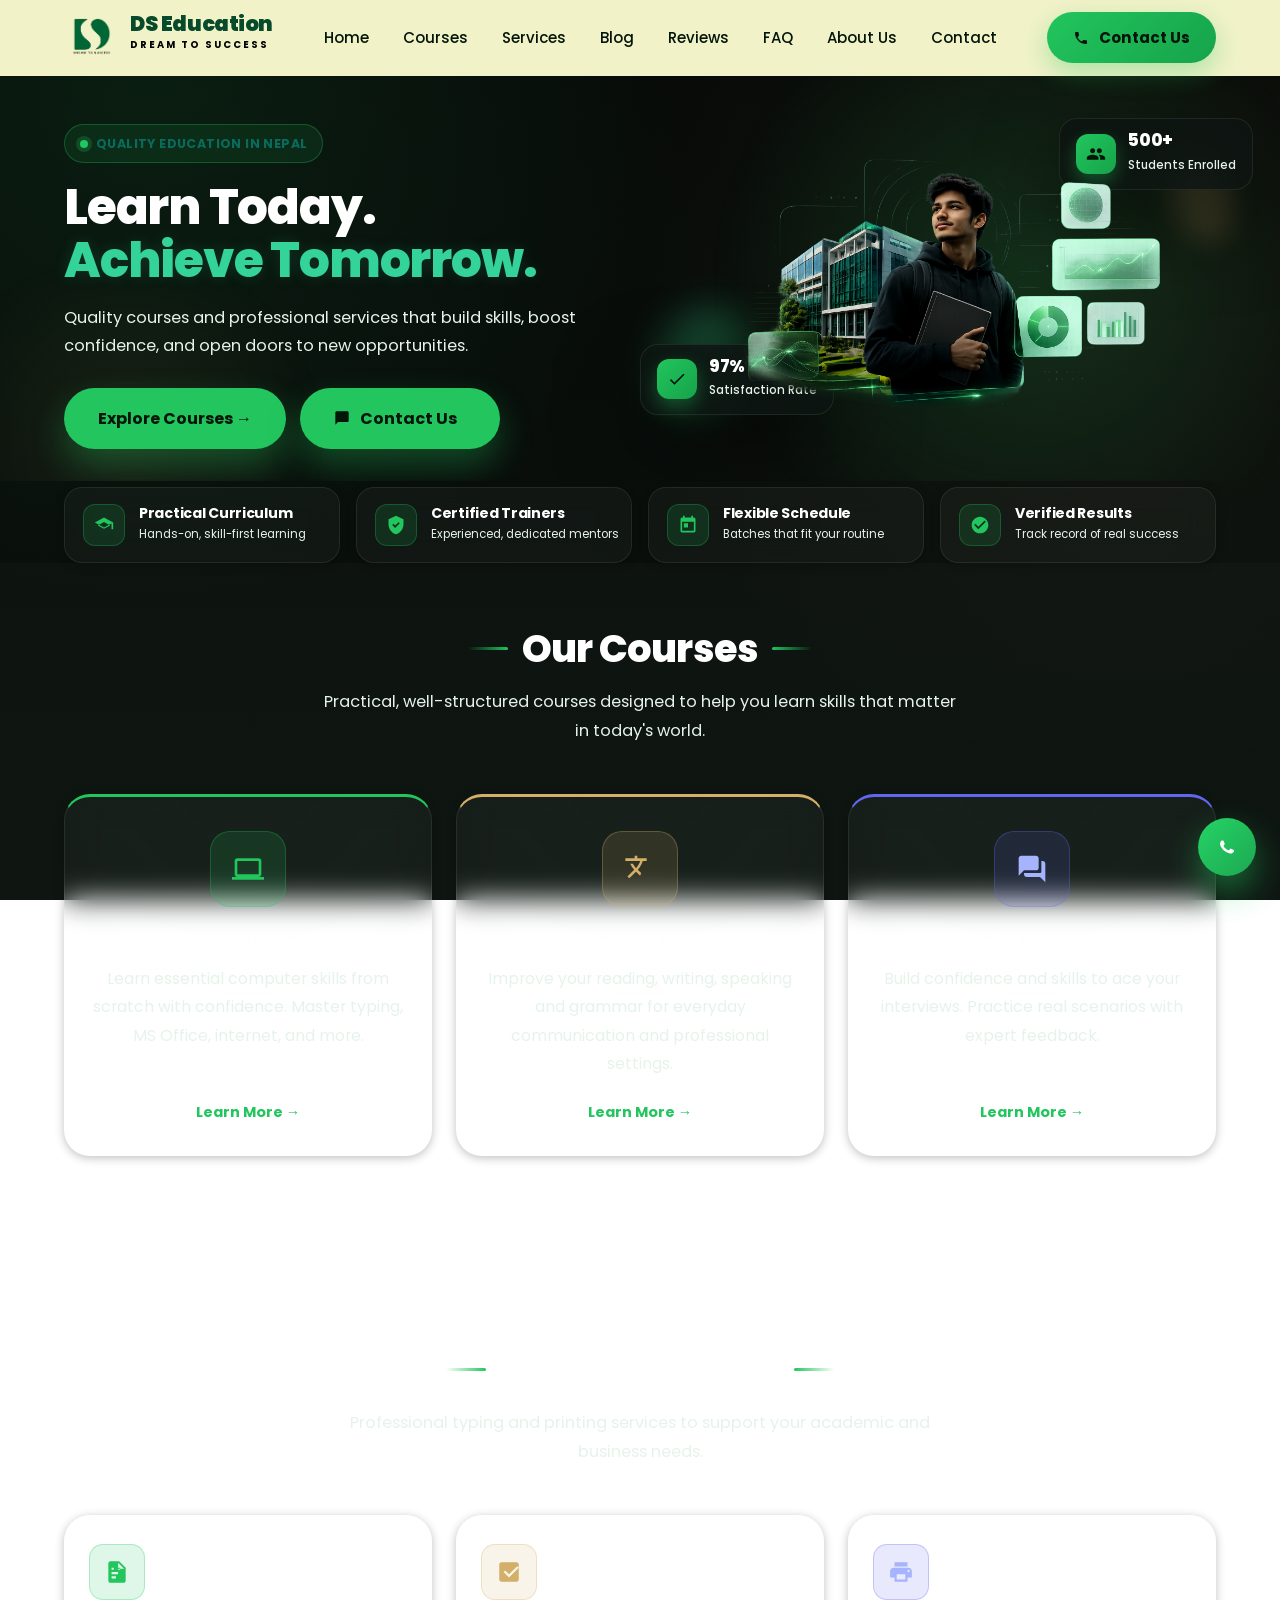
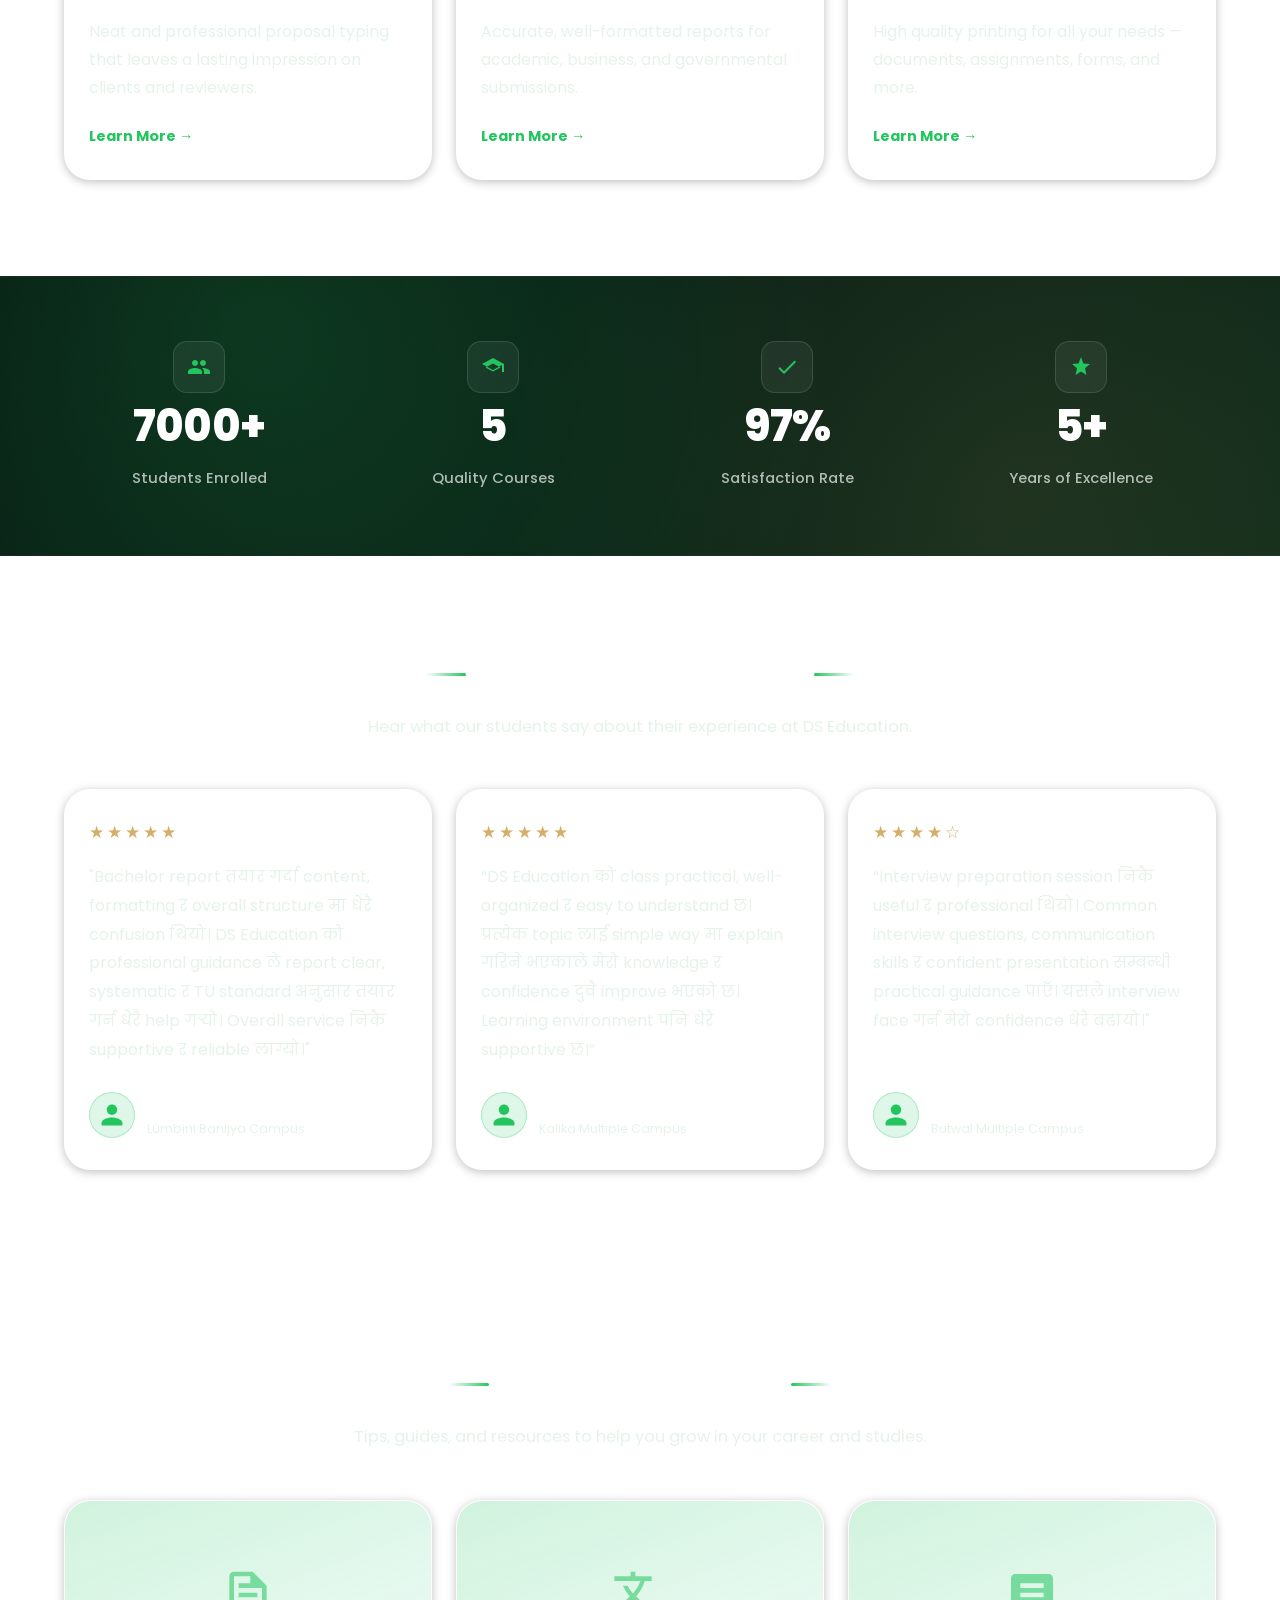
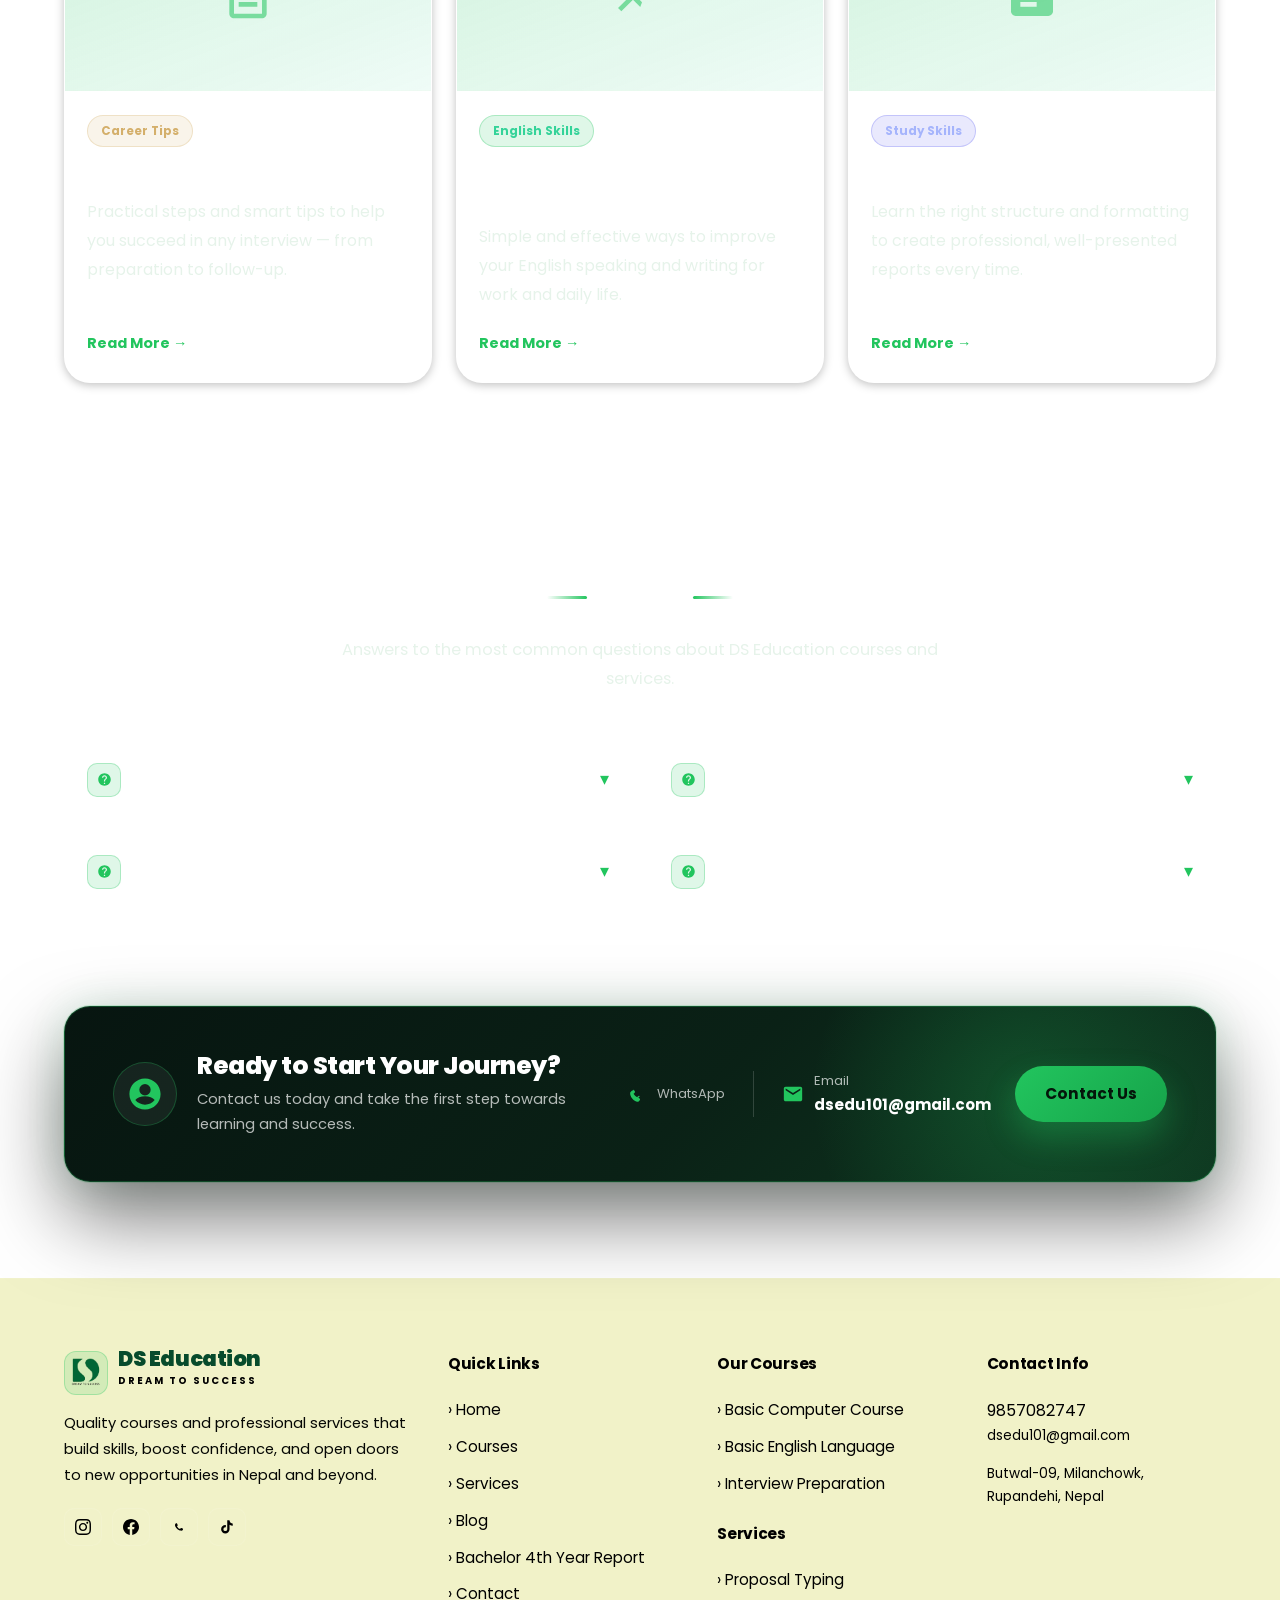
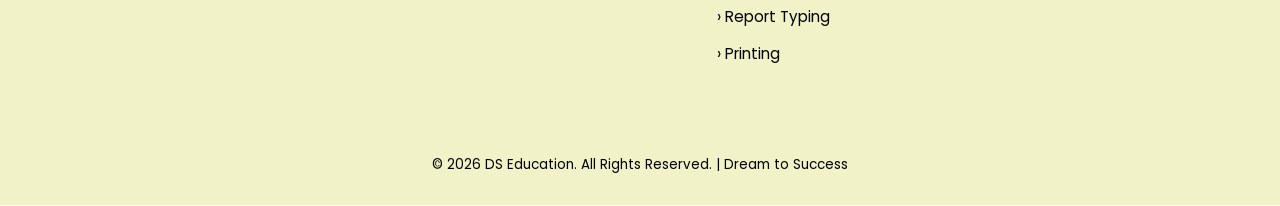
==== commit c5486904: "done" ====
--- a/index.html
+++ b/index.html
@@ -3,18 +3,150 @@
 <head>
 <meta charset="UTF-8" />
 <meta name="viewport" content="width=device-width, initial-scale=1.0"/>
+<meta http-equiv="Content-Language" content="en" />
+<meta name="language" content="en" />
 <meta name="theme-color" content="#0A0F0D" />
-<meta name="description" content="DS Education - Dream to Success. Quality courses and professional services that build skills, boost confidence, and open doors to new opportunities."/>
-<link rel="canonical" href="https://dseducation.com/" />
-<title>DS Education – Dream to Success
-
-</title>
- <link rel="icon" href="img/logo.png" />
+<meta name="author" content="DS Education" />
+<meta name="robots" content="index,follow,max-image-preview:large,max-snippet:-1,max-video-preview:-1" />
+<meta name="description" content="DS Education in Nepal offers practical computer courses, English language training, interview preparation, report typing, printing services, and Bachelor 4th Year Report support."/>
+<meta name="keywords" content="DS Education, computer course Nepal, English language class, interview preparation, proposal typing, report typing, Bachelor 4th Year Report, printing services" />
+<link rel="canonical" href="https://butwalconsultinggroup.com/" />
+<title>DS Education | Bachelor Report & Student Education Guide Nepal</title>
+<link rel="icon" href="img/logo.png" />
+<meta property="og:site_name" content="DS Education" />
+<meta property="og:type" content="website" />
+<meta property="og:title" content="DS Education | Dream to Success" />
+<meta property="og:description" content="Practical computer courses, English language training, interview preparation, report typing, and Bachelor 4th Year Report support in Nepal." />
+<meta property="og:url" content="https://butwalconsultinggroup.com/" />
+<meta property="og:image" content="https://butwalconsultinggroup.com/img/logo.png" />
+<meta name="twitter:card" content="summary_large_image" />
+<meta name="twitter:title" content="DS Education | Dream to Success" />
+<meta name="twitter:description" content="Practical computer courses, English language training, interview preparation, report typing, and Bachelor 4th Year Report support in Nepal." />
+<meta name="twitter:image" content="https://butwalconsultinggroup.com/img/logo.png" />
 <link rel="stylesheet" href="https://cdnjs.cloudflare.com/ajax/libs/font-awesome/6.4.0/css/all.min.css" integrity="sha512-pap3x9e1z+F+gk5Q5V1Z>
 <link rel="preconnect" href="https://fonts.googleapis.com" />
 <link rel="preconnect" href="https://fonts.gstatic.com" crossorigin />
 <link href="https://fonts.googleapis.com/css2?family=Inter:wght@400;500;600;700&family=Playfair+Display:wght@700;800&display=swap" rel="stylesheet"/>
 <link rel="stylesheet" href="style.css" />
+<script type="application/ld+json">
+{
+  "@context": "https://schema.org",
+  "@graph": [
+    {
+      "@type": "Organization",
+      "@id": "https://butwalconsultinggroup.com/#organization",
+      "name": "DS Education",
+      "url": "https://butwalconsultinggroup.com/",
+      "logo": "https://butwalconsultinggroup.com/img/logo.png"
+    },
+    {
+      "@type": "WebSite",
+      "@id": "https://butwalconsultinggroup.com/#website",
+      "url": "https://butwalconsultinggroup.com/",
+      "name": "DS Education",
+      "publisher": {
+        "@id": "https://butwalconsultinggroup.com/#organization"
+      },
+      "inLanguage": "en"
+    },
+    {
+      "@type": "WebPage",
+      "@id": "https://butwalconsultinggroup.com/#webpage",
+      "url": "https://butwalconsultinggroup.com/",
+      "name": "DS Education | Dream to Success",
+      "description": "DS Education in Nepal offers practical computer courses, English language training, interview preparation, proposal typing, report typing, and printing services.",
+      "isPartOf": {
+        "@id": "https://butwalconsultinggroup.com/#website"
+      },
+      "about": {
+        "@id": "https://butwalconsultinggroup.com/#organization"
+      },
+      "inLanguage": "en"
+    },
+    {
+      "@type": "BreadcrumbList",
+      "itemListElement": [
+        {
+          "@type": "ListItem",
+          "position": 1,
+          "name": "Home",
+          "item": "https://butwalconsultinggroup.com/"
+        },
+        {
+          "@type": "ListItem",
+          "position": 2,
+          "name": "Bachelor 4th Year Report",
+          "item": "https://butwalconsultinggroup.com/bachelor-4th-year-report/"
+        }
+      ]
+    },
+    {
+      "@type": "LocalBusiness",
+      "@id": "https://butwalconsultinggroup.com/#localbusiness",
+      "name": "DS Education",
+      "url": "https://butwalconsultinggroup.com/",
+      "image": "https://butwalconsultinggroup.com/img/logo.png",
+      "address": {
+        "@type": "PostalAddress",
+        "addressLocality": "Siddharthanagar",
+        "addressCountry": "NP"
+      },
+      "areaServed": "Nepal",
+      "sameAs": [
+        "https://butwalconsultinggroup.com/"
+      ]
+    },
+    {
+      "@type": "Service",
+      "name": "Computer Course Training",
+      "serviceType": "Computer training and digital skills education",
+      "provider": {
+        "@id": "https://butwalconsultinggroup.com/#organization"
+      },
+      "areaServed": "Nepal"
+    },
+    {
+      "@type": "Service",
+      "name": "Typing and Printing Services",
+      "serviceType": "Typing and printing support",
+      "provider": {
+        "@id": "https://butwalconsultinggroup.com/#organization"
+      },
+      "areaServed": "Nepal"
+    },
+    {
+      "@type": "FAQPage",
+      "@id": "https://butwalconsultinggroup.com/#faq",
+      "mainEntity": [
+        {
+          "@type": "Question",
+          "name": "What courses do you offer at DS Education?",
+          "acceptedAnswer": {
+            "@type": "Answer",
+            "text": "We offer Basic Computer Course, Basic English Language, and Interview Preparation Class to help students build skills for their career and studies."
+          }
+        },
+        {
+          "@type": "Question",
+          "name": "How can I enroll in a course?",
+          "acceptedAnswer": {
+            "@type": "Answer",
+            "text": "You can enroll by contacting DS Education via WhatsApp at 9857082747 or by email at dsedu101@gmail.com."
+          }
+        },
+        {
+          "@type": "Question",
+          "name": "Are the classes online or offline?",
+          "acceptedAnswer": {
+            "@type": "Answer",
+            "text": "DS Education currently offers in-person classes at its center in Nepal. Contact the team for available timings and batch schedules."
+          }
+        }
+      ]
+    }
+  ]
+}
+</script>
 </head>
 <body>
 <div class="nav">
@@ -28,7 +160,7 @@
     </div>
   </a>
   <div class="nav-links">
-    <a href="#" class="active">Home</a>
+    <a href="index.html" class="active">Home</a>
     <a href="#courses">Courses</a>
     <a href="#services">Services</a>
     <a href="blog.html">Blog</a>
@@ -52,9 +184,9 @@
   
 </div>
 
-<div class="nav-mobile" id="mobileNav">
+  <div class="nav-mobile" id="mobileNav">
   
-  <a href="#" class="active">Home</a>
+  <a href="index.html" class="active">Home</a>
   <a href="#courses">Courses</a>
   <a href="#services">Services</a>
   <a href="blog.html">Blog</a>
@@ -346,7 +478,7 @@
         <span class="article-tag tag-career">Career Tips</span>
         <h3>How to Prepare for an Interview</h3>
         <p>Practical steps and smart tips to help you succeed in any interview — from preparation to follow-up.</p>
-        <a href="#" class="learn-more">Read More →</a>
+        <a href="blog.html" class="learn-more">Read More →</a>
       </div>
     </div>
     <div class="article-card">
@@ -358,7 +490,7 @@
         <span class="article-tag tag-english">English Skills</span>
         <h3>Tips for Strong English Communication</h3>
         <p>Simple and effective ways to improve your English speaking and writing for work and daily life.</p>
-        <a href="#" class="learn-more">Read More →</a>
+        <a href="blog.html" class="learn-more">Read More →</a>
       </div>
     </div>
     <div class="article-card">
@@ -370,7 +502,7 @@
         <span class="article-tag tag-study">Study Skills</span>
         <h3>How to Format a Report Properly</h3>
         <p>Learn the right structure and formatting to create professional, well-presented reports every time.</p>
-        <a href="#" class="learn-more">Read More →</a>
+        <a href="bachelor-4th-year-report/" class="learn-more">Read More →</a>
       </div>
     </div>
   </div>
@@ -478,7 +610,7 @@
 <div class="footer" id="about">
   <div class="footer-top">
     <div class="footer-brand">
-      <a href="#" class="footer-logo">
+      <a href="index.html" class="footer-logo">
         <div class="footer-logo-icon">
           <img src="img/logo.png" alt="DS Education Logo">
         </div>
@@ -507,11 +639,11 @@
     <div class="footer-col">
       <h4>Quick Links</h4>
       <ul>
-        <li><a href="#">› Home</a></li>
+        <li><a href="index.html">› Home</a></li>
         <li><a href="#courses">› Courses</a></li>
         <li><a href="#services">› Services</a></li>
         <li><a href="blog.html">› Blog</a></li>
-      
+        <li><a href="bachelor-4th-year-report/">› Bachelor 4th Year Report</a></li>
         <li><a href="https://wa.me/9779857082747?text=Hello%20DS%20Education%2C%20I%20want%20to%20contact%20you." target="_blank" rel="noopener">› Contact</a></li>
       </ul>
     </div>
@@ -554,6 +686,15 @@
 <a href="https://wa.me/9779857082747?text=Hello%20DS%20Education%2C%20I%20want%20to%20know%20more%20about%20your%20courses." class="whatsapp-float" aria-label="Contact DS Education on WhatsApp" target="_blank" rel="noopener">
   <svg viewBox="0 0 24 24"><path d="M17.472 14.382c-.297-.149-1.758-.867-2.03-.967-.273-.099-.471-.148-.67.15-.197.297-.767.966-.94 1.164-.173.199-.347.223-.644.075-.297-.15-1.255-.463-2.39-1.475-.883-.788-1.48-1.761-1.653-2.059-.173-.297-.018-.458.13-.606.134-.133.298-.347.446-.52.149-.174.198-.298.298-.497.099-.198.05-.371-.025-.52-.075-.149-.669-1.612-.916-2.207-.242-.579-.487-.5-.669-.51-.173-.008-.371-.01-.57-.01-.198 0-.52.074-.792.372-.272.297-1.04 1.016-1.04 2.479 0 1.462 1.065 2.875 1.213 3.074.149.198 2.096 3.2 5.077 4.487.709.306 1.262.489 1.694.625.712.227 1.36.195 1.871.118.571-.085 1.758-.719 2.006-1.413.248-.694.248-1.289.173-1.413-.074-.124-.272-.198-.57-.347z"/></svg>
 </a>
+<nav aria-hidden="true" style="position:absolute; width:1px; height:1px; overflow:hidden; clip:rect(0 0 0 0); white-space:nowrap;">
+  <a href="bachelor-4th-year-report/">Bachelor 4th Year Report</a>
+  <a href="bachelor-4th-year-report/">Bachelor Fourth Year Report</a>
+  <a href="bachelor-4th-year-report/">Final Year Report</a>
+  <a href="bachelor-4th-year-report/">Report Format</a>
+  <a href="bachelor-4th-year-report/">Report Guide</a>
+  <a href="bachelor-4th-year-report/">Report Sample</a>
+  <a href="bachelor-4th-year-report/">Bachelor Report Nepal</a>
+</nav>
 <script src="script.js"></script>
 </body>
 </html>
--- a/style.css
+++ b/style.css
@@ -483,6 +483,61 @@
 }
 .btn-outline:hover svg { fill: #04150A; }
 
+#table-of-contents {
+  background: rgba(255,255,255,0.08);
+  border: 1px solid rgba(255,255,255,0.12);
+  border-radius: 28px;
+  padding: 40px 38px;
+}
+
+#table-of-contents h2 {
+  margin-bottom: 18px;
+}
+
+#table-of-contents ol {
+  padding-left: 0;
+  margin: 0;
+  color: rgba(255,255,255,0.88);
+  line-height: 1.9;
+  display: grid;
+  grid-template-columns: repeat(4, minmax(0, 1fr));
+  gap: 12px 28px;
+}
+
+#table-of-contents ol li {
+  margin-bottom: 0;
+}
+
+#table-of-contents ol li a {
+  color: #A5F0B6;
+  transition: color var(--transition);
+  display: inline-block;
+}
+
+#table-of-contents ol li a:hover {
+  color: #FFFFFF;
+  text-decoration: underline;
+}
+
+@media (max-width: 900px) {
+  #table-of-contents ol { grid-template-columns: repeat(2, minmax(0, 1fr)); }
+}
+
+@media (max-width: 520px) {
+  #table-of-contents { padding: 28px 20px; }
+  #table-of-contents ol { grid-template-columns: 1fr; gap: 10px; }
+}
+
+.hero-actions a {
+  min-width: 200px;
+}
+
+.hero-badge {
+  background: rgba(34,197,94,0.1);
+  color: #0A6B5C;
+  border-color: rgba(34,197,94,0.3);
+}
+
 /* Hero Visual */
 .hero-visual {
   display: flex;
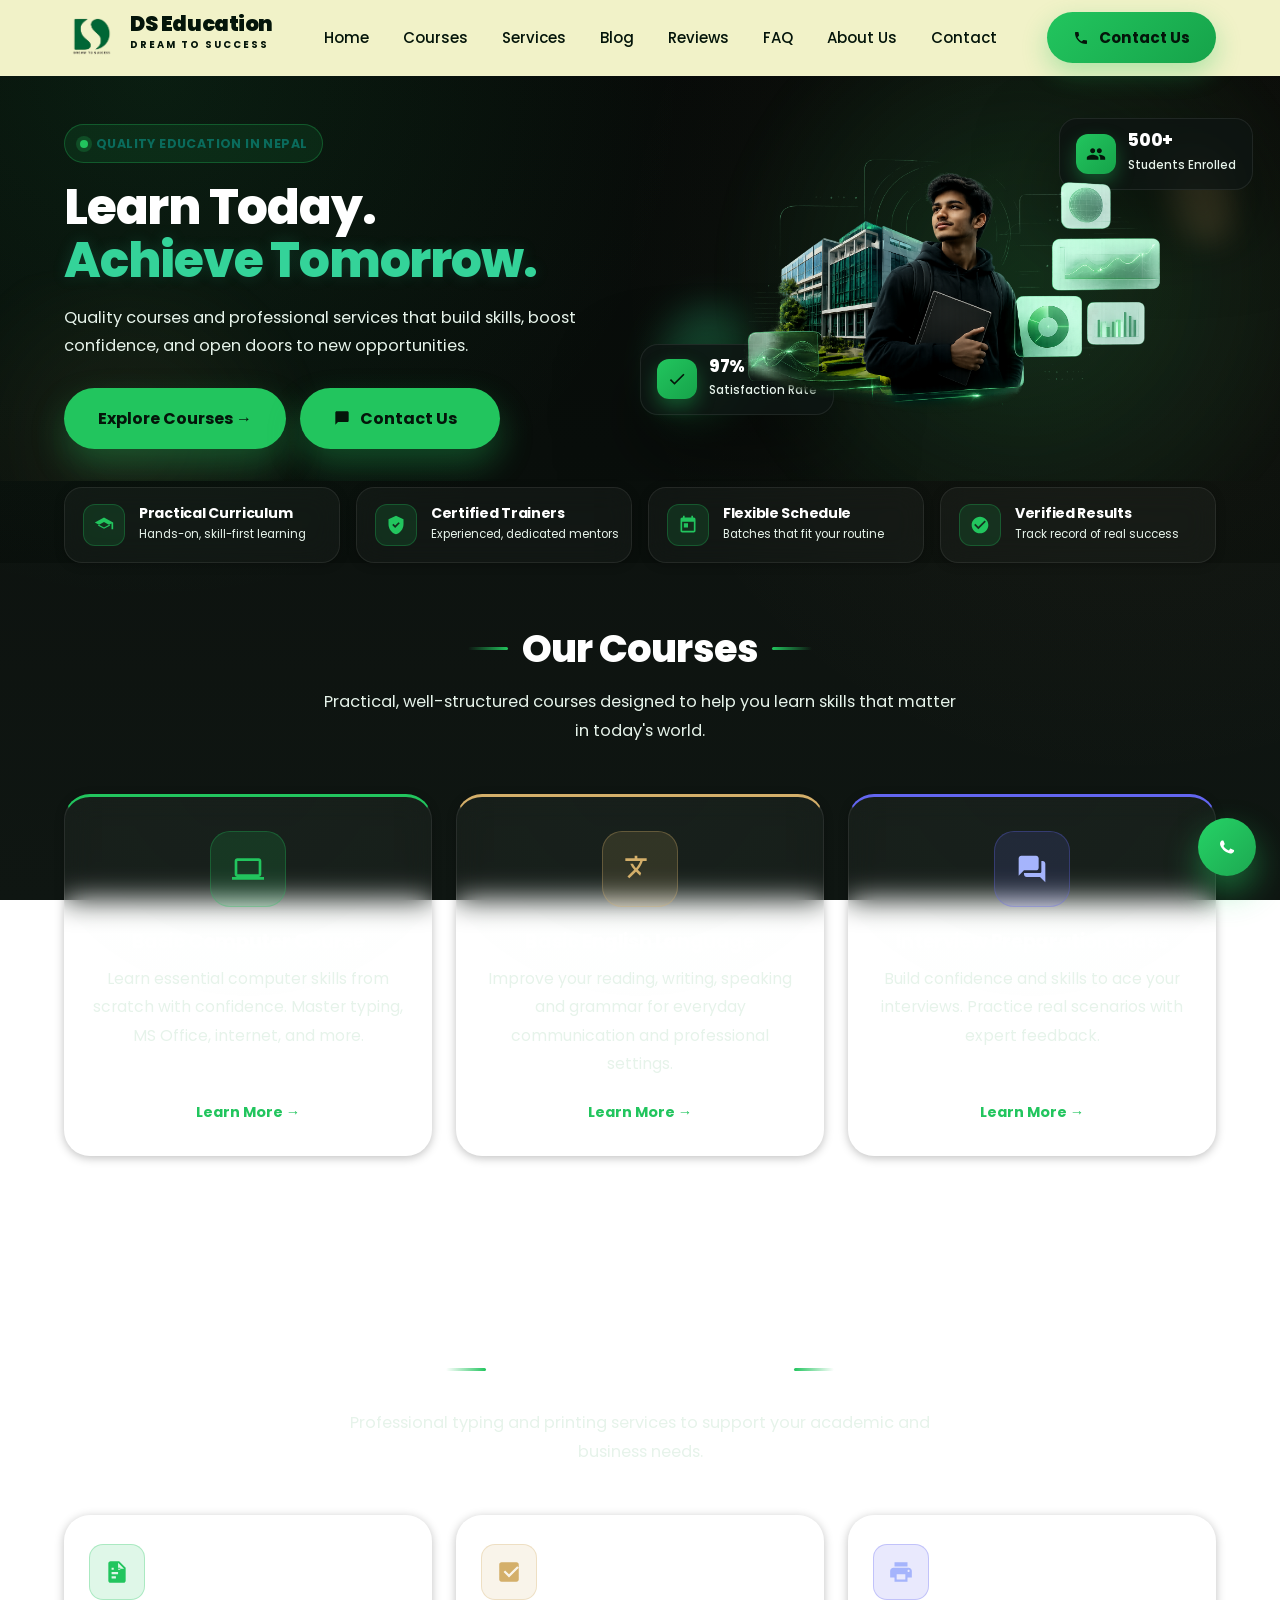
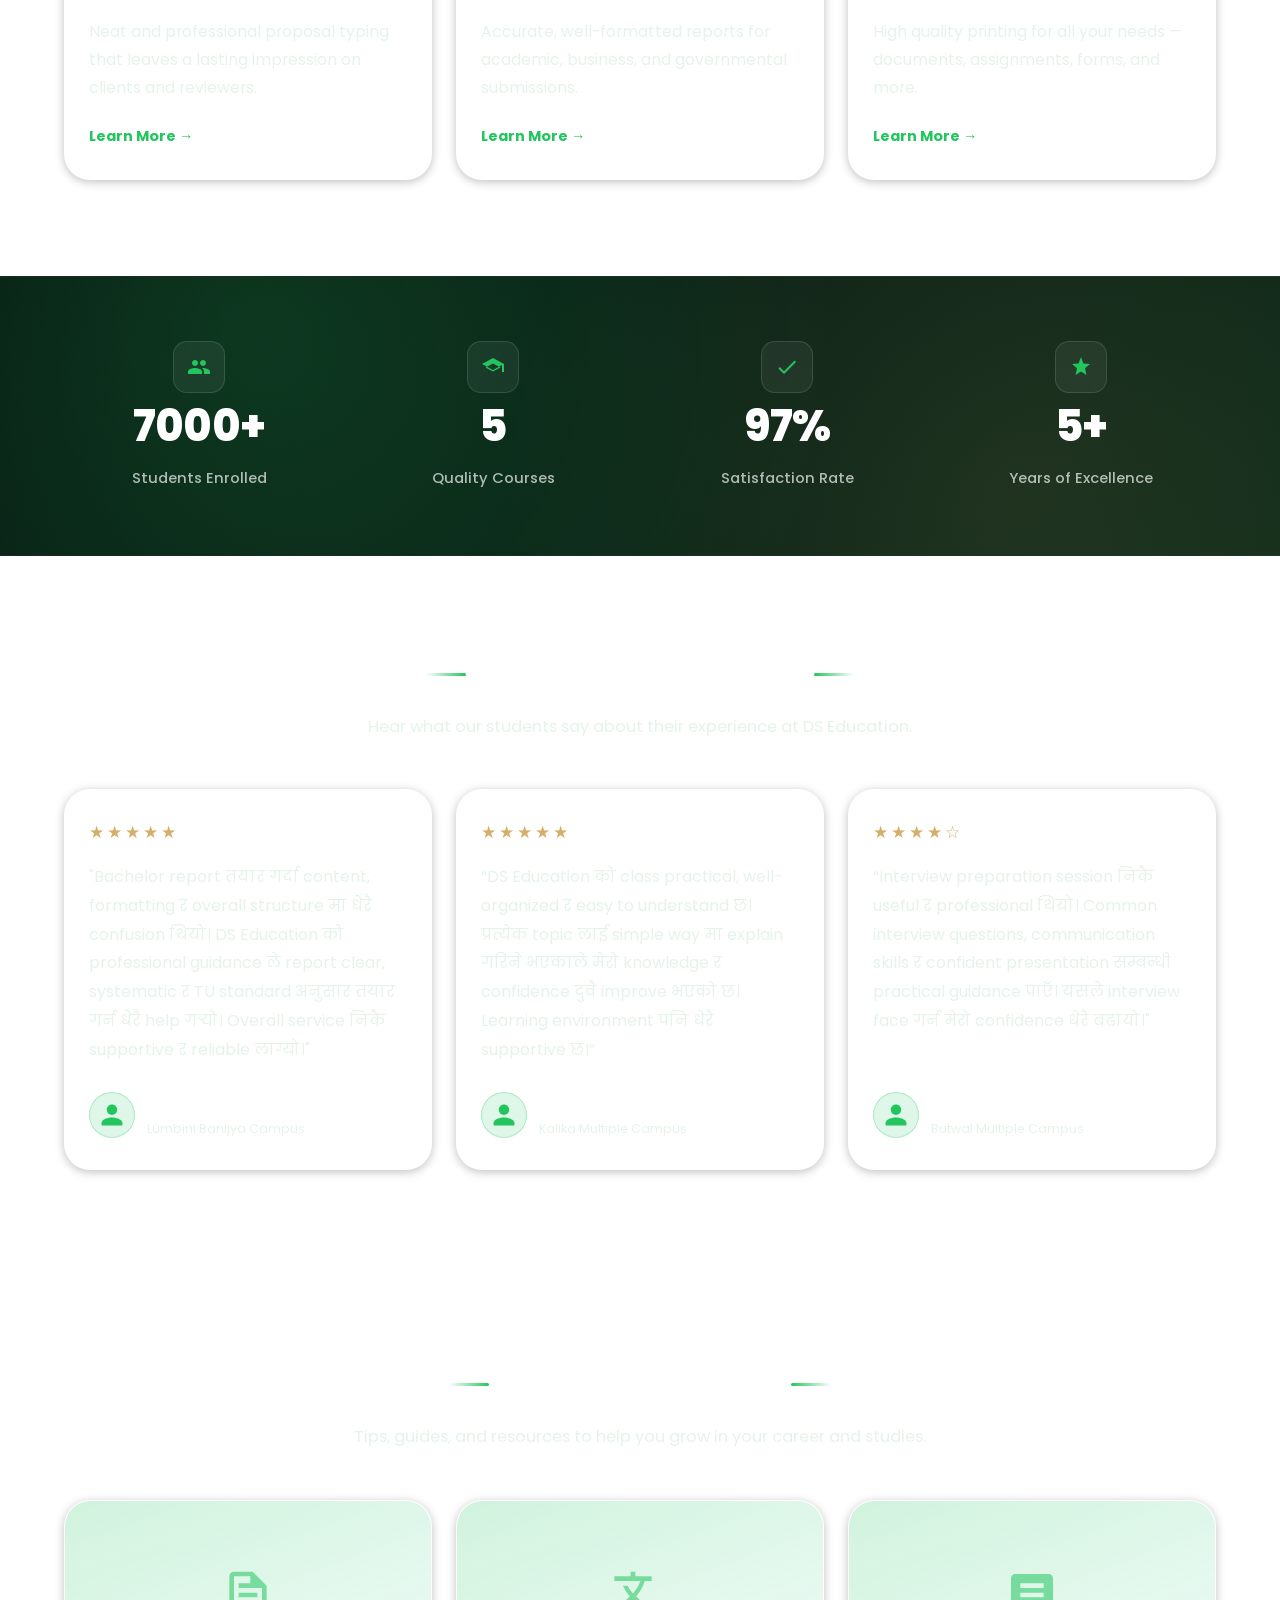
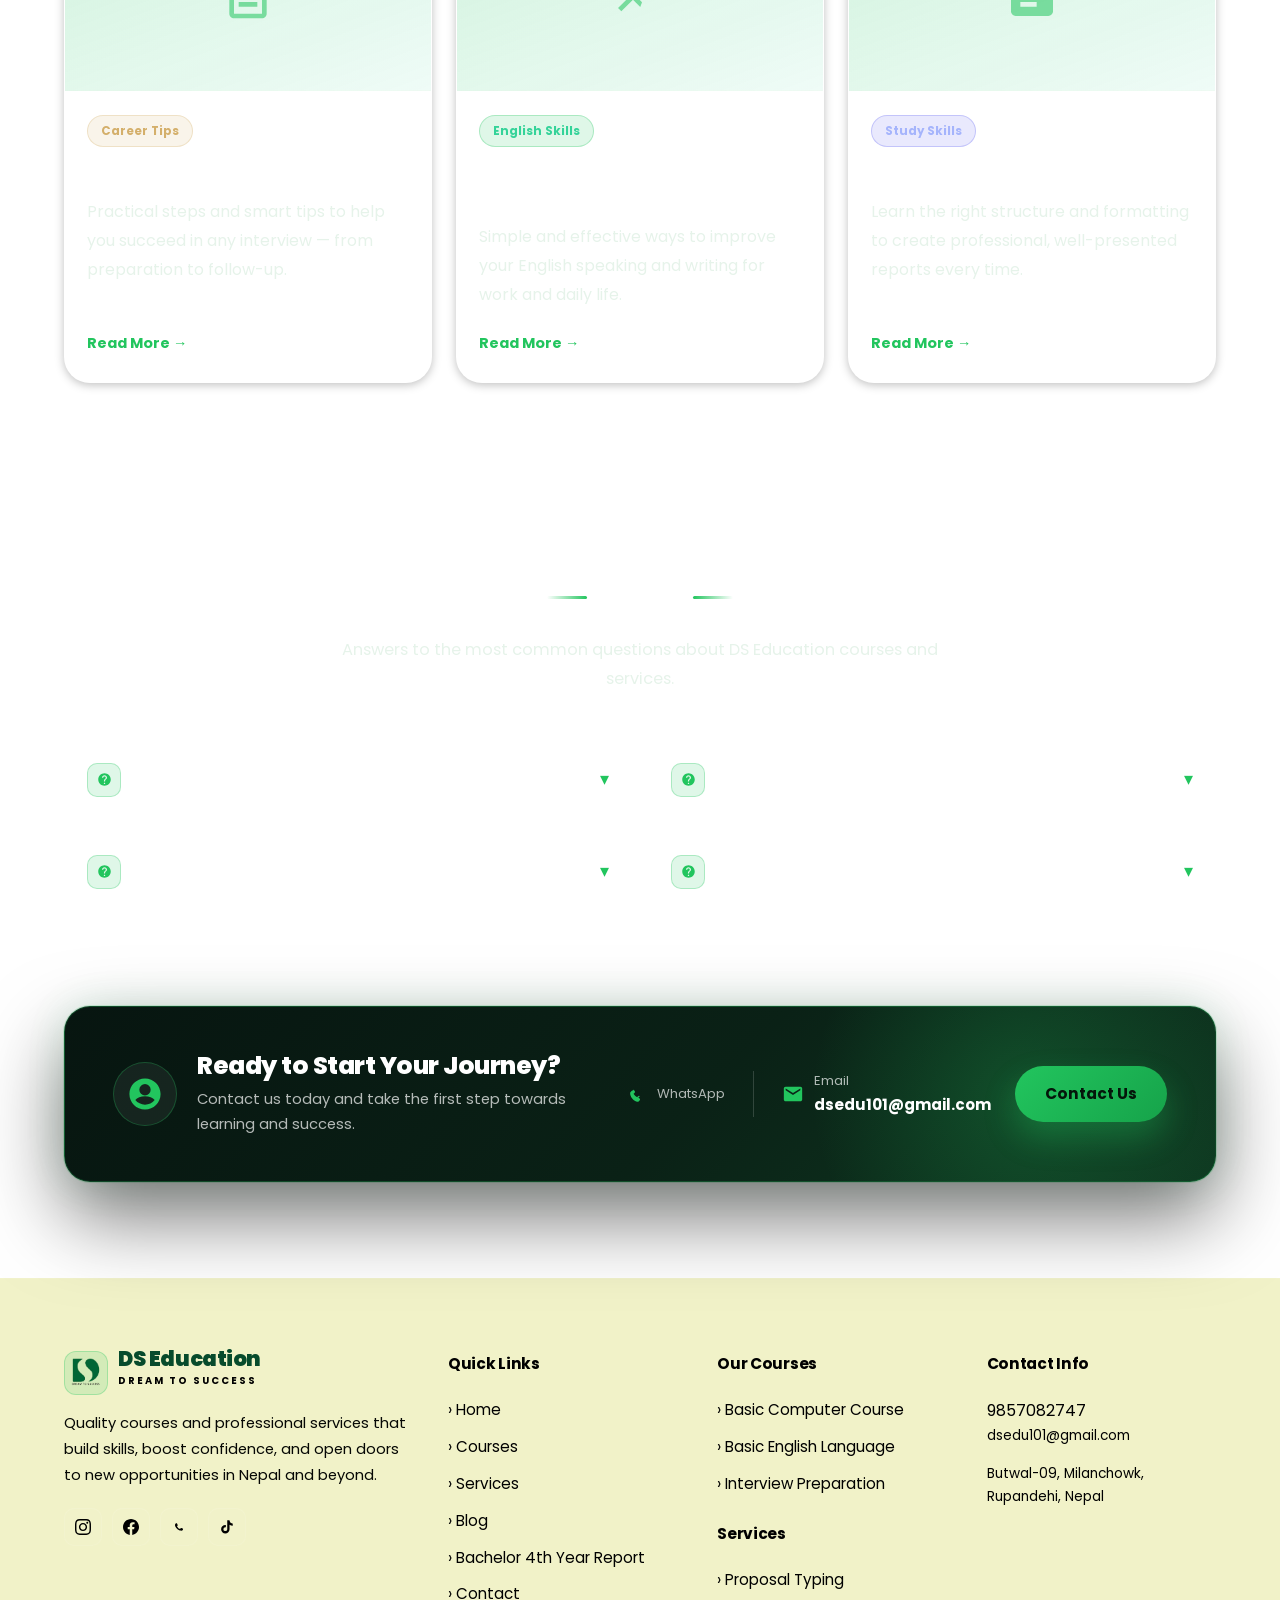
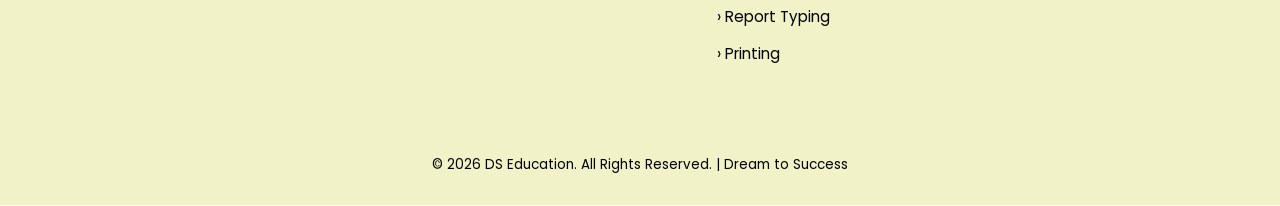
==== commit 05bf78cb: "done" ====
--- a/index.html
+++ b/index.html
@@ -8,58 +8,71 @@
 <meta name="theme-color" content="#0A0F0D" />
 <meta name="author" content="DS Education" />
 <meta name="robots" content="index,follow,max-image-preview:large,max-snippet:-1,max-video-preview:-1" />
-<meta name="description" content="DS Education in Nepal offers practical computer courses, English language training, interview preparation, report typing, printing services, and Bachelor 4th Year Report support."/>
-<meta name="keywords" content="DS Education, computer course Nepal, English language class, interview preparation, proposal typing, report typing, Bachelor 4th Year Report, printing services" />
-<link rel="canonical" href="https://butwalconsultinggroup.com/" />
-<title>DS Education | Bachelor Report & Student Education Guide Nepal</title>
-<link rel="icon" href="img/logo.png" />
+<meta name="description" content="DS Education in Nepal offers practical computer courses, English language training, interview preparation, report typing, printing services, and Bachelor 4th Year Report support." />
+<meta name="keywords" content="DS Education, computer course Nepal, English language class, interview preparation, proposal typing, report typing, Bachelor 4th Year Report Nepal, Bachelor 4th Year Report Sample, Bachelor 4th Year Report Format, Bachelor 4th Year Report PDF, printing services" />
+<link rel="canonical" href="https://www.dseducation.com.np/" />
+<title>DS Education | Computer Courses & Report Help Nepal</title>
+<link rel="icon" href="/img/logo.png" />
 <meta property="og:site_name" content="DS Education" />
 <meta property="og:type" content="website" />
-<meta property="og:title" content="DS Education | Dream to Success" />
+<meta property="og:title" content="DS Education | Computer Courses & Report Help Nepal" />
 <meta property="og:description" content="Practical computer courses, English language training, interview preparation, report typing, and Bachelor 4th Year Report support in Nepal." />
-<meta property="og:url" content="https://butwalconsultinggroup.com/" />
-<meta property="og:image" content="https://butwalconsultinggroup.com/img/logo.png" />
+<meta property="og:url" content="https://www.dseducation.com.np/" />
+<meta property="og:image" content="https://www.dseducation.com.np/img/logo.png" />
+<meta property="og:image:alt" content="DS Education logo for computer courses and report support in Nepal" />
+<meta property="og:image:width" content="1200" />
+<meta property="og:image:height" content="630" />
+<meta property="og:locale" content="en_US" />
 <meta name="twitter:card" content="summary_large_image" />
-<meta name="twitter:title" content="DS Education | Dream to Success" />
+<meta name="twitter:title" content="DS Education | Computer Courses & Report Help Nepal" />
 <meta name="twitter:description" content="Practical computer courses, English language training, interview preparation, report typing, and Bachelor 4th Year Report support in Nepal." />
-<meta name="twitter:image" content="https://butwalconsultinggroup.com/img/logo.png" />
+<meta name="twitter:image" content="https://www.dseducation.com.np/img/logo.png" />
+<meta name="twitter:image:alt" content="DS Education logo for computer courses and report support in Nepal" />
 <link rel="stylesheet" href="https://cdnjs.cloudflare.com/ajax/libs/font-awesome/6.4.0/css/all.min.css" integrity="sha512-pap3x9e1z+F+gk5Q5V1Z>
 <link rel="preconnect" href="https://fonts.googleapis.com" />
 <link rel="preconnect" href="https://fonts.gstatic.com" crossorigin />
 <link href="https://fonts.googleapis.com/css2?family=Inter:wght@400;500;600;700&family=Playfair+Display:wght@700;800&display=swap" rel="stylesheet"/>
-<link rel="stylesheet" href="style.css" />
+<link rel="stylesheet" href="/style.css" />
 <script type="application/ld+json">
 {
   "@context": "https://schema.org",
   "@graph": [
     {
       "@type": "Organization",
-      "@id": "https://butwalconsultinggroup.com/#organization",
+      "@id": "https://www.dseducation.com.np/#organization",
       "name": "DS Education",
-      "url": "https://butwalconsultinggroup.com/",
-      "logo": "https://butwalconsultinggroup.com/img/logo.png"
+      "url": "https://www.dseducation.com.np/",
+      "logo": "https://www.dseducation.com.np/img/logo.png",
+      "description": "DS Education provides computer courses, English language training, report typing, printing services, and Bachelor 4th Year Report support in Nepal.",
+      "telephone": "+977-9857082747",
+      "email": "dsedu101@gmail.com",
+      "address": {
+        "@type": "PostalAddress",
+        "addressLocality": "Siddharthanagar",
+        "addressCountry": "NP"
+      }
     },
     {
       "@type": "WebSite",
-      "@id": "https://butwalconsultinggroup.com/#website",
-      "url": "https://butwalconsultinggroup.com/",
+      "@id": "https://www.dseducation.com.np/#website",
+      "url": "https://www.dseducation.com.np/",
       "name": "DS Education",
       "publisher": {
-        "@id": "https://butwalconsultinggroup.com/#organization"
+        "@id": "https://www.dseducation.com.np/#organization"
       },
       "inLanguage": "en"
     },
     {
       "@type": "WebPage",
-      "@id": "https://butwalconsultinggroup.com/#webpage",
-      "url": "https://butwalconsultinggroup.com/",
-      "name": "DS Education | Dream to Success",
-      "description": "DS Education in Nepal offers practical computer courses, English language training, interview preparation, proposal typing, report typing, and printing services.",
+      "@id": "https://www.dseducation.com.np/#webpage",
+      "url": "https://www.dseducation.com.np/",
+      "name": "DS Education | Computer Courses & Report Help Nepal",
+      "description": "DS Education in Nepal offers practical computer courses, English language training, interview preparation, report typing, and Bachelor 4th Year Report support.",
       "isPartOf": {
-        "@id": "https://butwalconsultinggroup.com/#website"
+        "@id": "https://www.dseducation.com.np/#website"
       },
       "about": {
-        "@id": "https://butwalconsultinggroup.com/#organization"
+        "@id": "https://www.dseducation.com.np/#organization"
       },
       "inLanguage": "en"
     },
@@ -70,38 +83,37 @@
           "@type": "ListItem",
           "position": 1,
           "name": "Home",
-          "item": "https://butwalconsultinggroup.com/"
+          "item": "https://www.dseducation.com.np/"
         },
         {
           "@type": "ListItem",
           "position": 2,
           "name": "Bachelor 4th Year Report",
-          "item": "https://butwalconsultinggroup.com/bachelor-4th-year-report/"
+          "item": "https://www.dseducation.com.np/bachelor-4th-year-report/"
         }
       ]
     },
     {
       "@type": "LocalBusiness",
-      "@id": "https://butwalconsultinggroup.com/#localbusiness",
+      "@id": "https://www.dseducation.com.np/#localbusiness",
       "name": "DS Education",
-      "url": "https://butwalconsultinggroup.com/",
-      "image": "https://butwalconsultinggroup.com/img/logo.png",
+      "url": "https://www.dseducation.com.np/",
+      "image": "https://www.dseducation.com.np/img/logo.png",
       "address": {
         "@type": "PostalAddress",
         "addressLocality": "Siddharthanagar",
         "addressCountry": "NP"
       },
       "areaServed": "Nepal",
-      "sameAs": [
-        "https://butwalconsultinggroup.com/"
-      ]
+      "telephone": "+977-9857082747",
+      "email": "dsedu101@gmail.com"
     },
     {
       "@type": "Service",
       "name": "Computer Course Training",
       "serviceType": "Computer training and digital skills education",
       "provider": {
-        "@id": "https://butwalconsultinggroup.com/#organization"
+        "@id": "https://www.dseducation.com.np/#organization"
       },
       "areaServed": "Nepal"
     },
@@ -110,13 +122,13 @@
       "name": "Typing and Printing Services",
       "serviceType": "Typing and printing support",
       "provider": {
-        "@id": "https://butwalconsultinggroup.com/#organization"
+        "@id": "https://www.dseducation.com.np/#organization"
       },
       "areaServed": "Nepal"
     },
     {
       "@type": "FAQPage",
-      "@id": "https://butwalconsultinggroup.com/#faq",
+      "@id": "https://www.dseducation.com.np/#faq",
       "mainEntity": [
         {
           "@type": "Question",
@@ -148,22 +160,23 @@
 }
 </script>
 </head>
-<body>
+<body class="bachelor-page">
+
 <div class="nav">
-  <a href="index.html" class="nav-logo">
+  <a href="/" class="nav-logo">
     <div class="nav-logo-icon">
-      <img src="img/logo.png" alt="DS Education Logo">
+      <img src="/img/logo.png" alt="DS Education logo" width="56" height="56" loading="lazy">
     </div>
     <div class="nav-logo-text">
-      <h2>DS Education</h2>
-      <span>Dream to Success</span>
+      <h2 style="color: #04150A;">DS Education</h2>
+      <span style="color: #04150A;">Dream to Success</span>
     </div>
   </a>
   <div class="nav-links">
-    <a href="index.html" class="active">Home</a>
-    <a href="#courses">Courses</a>
-    <a href="#services">Services</a>
-    <a href="blog.html">Blog</a>
+    <a href="/" class="active">Home</a>
+    <a href="/#courses">Courses</a>
+    <a href="/#services">Services</a>
+    <a href="/blog.html">Blog</a>
     <a href="#reviews">Reviews</a>
     <a href="#faq">FAQ</a>
     <a href="#about">About Us</a>
@@ -186,18 +199,18 @@
 
   <div class="nav-mobile" id="mobileNav">
   
-  <a href="index.html" class="active">Home</a>
-  <a href="#courses">Courses</a>
-  <a href="#services">Services</a>
-  <a href="blog.html">Blog</a>
-  <a href="#reviews">Reviews</a>
-  <a href="#faq">FAQ</a>
-  <a href="#about">About Us</a>
+  <a href="/" class="active">Home</a>
+  <a href="/#courses">Courses</a>
+  <a href="/#services">Services</a>
+  <a href="/blog.html">Blog</a>
+  <a href="/#reviews">Reviews</a>
+  <a href="/#faq">FAQ</a>
+  <a href="/#about">About Us</a>
   <a href="https://wa.me/9779857082747?text=Hello%20DS%20Education%2C%20I%20want%20to%20know%20more%20about%20your%20courses." target="_blank" rel="noopener">Contact</a>
 </div>
  
 
- 
+ <main id="main-content">
 <!-- ===== HERO ===== -->
 <div class="hero reveal-on-scroll">
   <div class="hero-content">
@@ -478,7 +491,7 @@
         <span class="article-tag tag-career">Career Tips</span>
         <h3>How to Prepare for an Interview</h3>
         <p>Practical steps and smart tips to help you succeed in any interview — from preparation to follow-up.</p>
-        <a href="blog.html" class="learn-more">Read More →</a>
+        <a href="/blog.html" class="learn-more">Read More →</a>
       </div>
     </div>
     <div class="article-card">
@@ -490,7 +503,7 @@
         <span class="article-tag tag-english">English Skills</span>
         <h3>Tips for Strong English Communication</h3>
         <p>Simple and effective ways to improve your English speaking and writing for work and daily life.</p>
-        <a href="blog.html" class="learn-more">Read More →</a>
+        <a href="/blog.html" class="learn-more">Read More →</a>
       </div>
     </div>
     <div class="article-card">
@@ -502,7 +515,7 @@
         <span class="article-tag tag-study">Study Skills</span>
         <h3>How to Format a Report Properly</h3>
         <p>Learn the right structure and formatting to create professional, well-presented reports every time.</p>
-        <a href="bachelor-4th-year-report/" class="learn-more">Read More →</a>
+        <a href="/bachelor-4th-year-report/" class="learn-more">Read More →</a>
       </div>
     </div>
   </div>
@@ -610,7 +623,7 @@
 <div class="footer" id="about">
   <div class="footer-top">
     <div class="footer-brand">
-      <a href="index.html" class="footer-logo">
+      <a href="/" class="footer-logo">
         <div class="footer-logo-icon">
           <img src="img/logo.png" alt="DS Education Logo">
         </div>
@@ -639,11 +652,11 @@
     <div class="footer-col">
       <h4>Quick Links</h4>
       <ul>
-        <li><a href="index.html">› Home</a></li>
-        <li><a href="#courses">› Courses</a></li>
-        <li><a href="#services">› Services</a></li>
-        <li><a href="blog.html">› Blog</a></li>
-        <li><a href="bachelor-4th-year-report/">› Bachelor 4th Year Report</a></li>
+        <li><a href="/">› Home</a></li>
+        <li><a href="/#courses">› Courses</a></li>
+        <li><a href="/#services">› Services</a></li>
+        <li><a href="/blog.html">› Blog</a></li>
+        <li><a href="/bachelor-4th-year-report/">› Bachelor 4th Year Report</a></li>
         <li><a href="https://wa.me/9779857082747?text=Hello%20DS%20Education%2C%20I%20want%20to%20contact%20you." target="_blank" rel="noopener">› Contact</a></li>
       </ul>
     </div>
@@ -651,15 +664,15 @@
     <div class="footer-col">
       <h4>Our Courses</h4>
       <ul>
-        <li><a href="#courses">› Basic Computer Course</a></li>
-        <li><a href="#courses">› Basic English Language</a></li>
-        <li><a href="#courses">› Interview Preparation</a></li>
+        <li><a href="/#courses">› Basic Computer Course</a></li>
+        <li><a href="/#courses">› Basic English Language</a></li>
+        <li><a href="/#courses">› Interview Preparation</a></li>
       </ul>
       <h4 style="margin-top: 24px;">Services</h4>
       <ul>
-        <li><a href="#services">› Proposal Typing</a></li>
-        <li><a href="#services">› Report Typing</a></li>
-        <li><a href="#services">› Printing</a></li>
+        <li><a href="/#services">› Proposal Typing</a></li>
+        <li><a href="/#services">› Report Typing</a></li>
+        <li><a href="/#services">› Printing</a></li>
       </ul>
     </div>
  
@@ -687,13 +700,13 @@
   <svg viewBox="0 0 24 24"><path d="M17.472 14.382c-.297-.149-1.758-.867-2.03-.967-.273-.099-.471-.148-.67.15-.197.297-.767.966-.94 1.164-.173.199-.347.223-.644.075-.297-.15-1.255-.463-2.39-1.475-.883-.788-1.48-1.761-1.653-2.059-.173-.297-.018-.458.13-.606.134-.133.298-.347.446-.52.149-.174.198-.298.298-.497.099-.198.05-.371-.025-.52-.075-.149-.669-1.612-.916-2.207-.242-.579-.487-.5-.669-.51-.173-.008-.371-.01-.57-.01-.198 0-.52.074-.792.372-.272.297-1.04 1.016-1.04 2.479 0 1.462 1.065 2.875 1.213 3.074.149.198 2.096 3.2 5.077 4.487.709.306 1.262.489 1.694.625.712.227 1.36.195 1.871.118.571-.085 1.758-.719 2.006-1.413.248-.694.248-1.289.173-1.413-.074-.124-.272-.198-.57-.347z"/></svg>
 </a>
 <nav aria-hidden="true" style="position:absolute; width:1px; height:1px; overflow:hidden; clip:rect(0 0 0 0); white-space:nowrap;">
-  <a href="bachelor-4th-year-report/">Bachelor 4th Year Report</a>
-  <a href="bachelor-4th-year-report/">Bachelor Fourth Year Report</a>
-  <a href="bachelor-4th-year-report/">Final Year Report</a>
-  <a href="bachelor-4th-year-report/">Report Format</a>
-  <a href="bachelor-4th-year-report/">Report Guide</a>
-  <a href="bachelor-4th-year-report/">Report Sample</a>
-  <a href="bachelor-4th-year-report/">Bachelor Report Nepal</a>
+  <a href="/bachelor-4th-year-report/">Bachelor 4th Year Report</a>
+  <a href="/bachelor-4th-year-report/">Bachelor Fourth Year Report</a>
+  <a href="/bachelor-4th-year-report/">Final Year Report</a>
+  <a href="/bachelor-4th-year-report/">Report Format</a>
+  <a href="/bachelor-4th-year-report/">Report Guide</a>
+  <a href="/bachelor-4th-year-report/">Report Sample</a>
+  <a href="/bachelor-4th-year-report/">Bachelor Report Nepal</a>
 </nav>
 <script src="script.js"></script>
 </body>
--- a/style.css
+++ b/style.css
@@ -78,6 +78,23 @@
   scroll-snap-type: y proximity;
   -webkit-font-smoothing: antialiased;
   text-rendering: optimizeLegibility;
+}
+
+.skip-link {
+  position: absolute;
+  left: -9999px;
+  top: 16px;
+  z-index: 1000;
+  background: var(--primary);
+  color: #04150A;
+  padding: 10px 14px;
+  border-radius: 999px;
+  font-weight: 600;
+  text-decoration: none;
+}
+
+.skip-link:focus {
+  left: 16px;
 }
 
 img { max-width: 100%; display: block; border-radius: var(--radius-sm); object-fit: cover; }
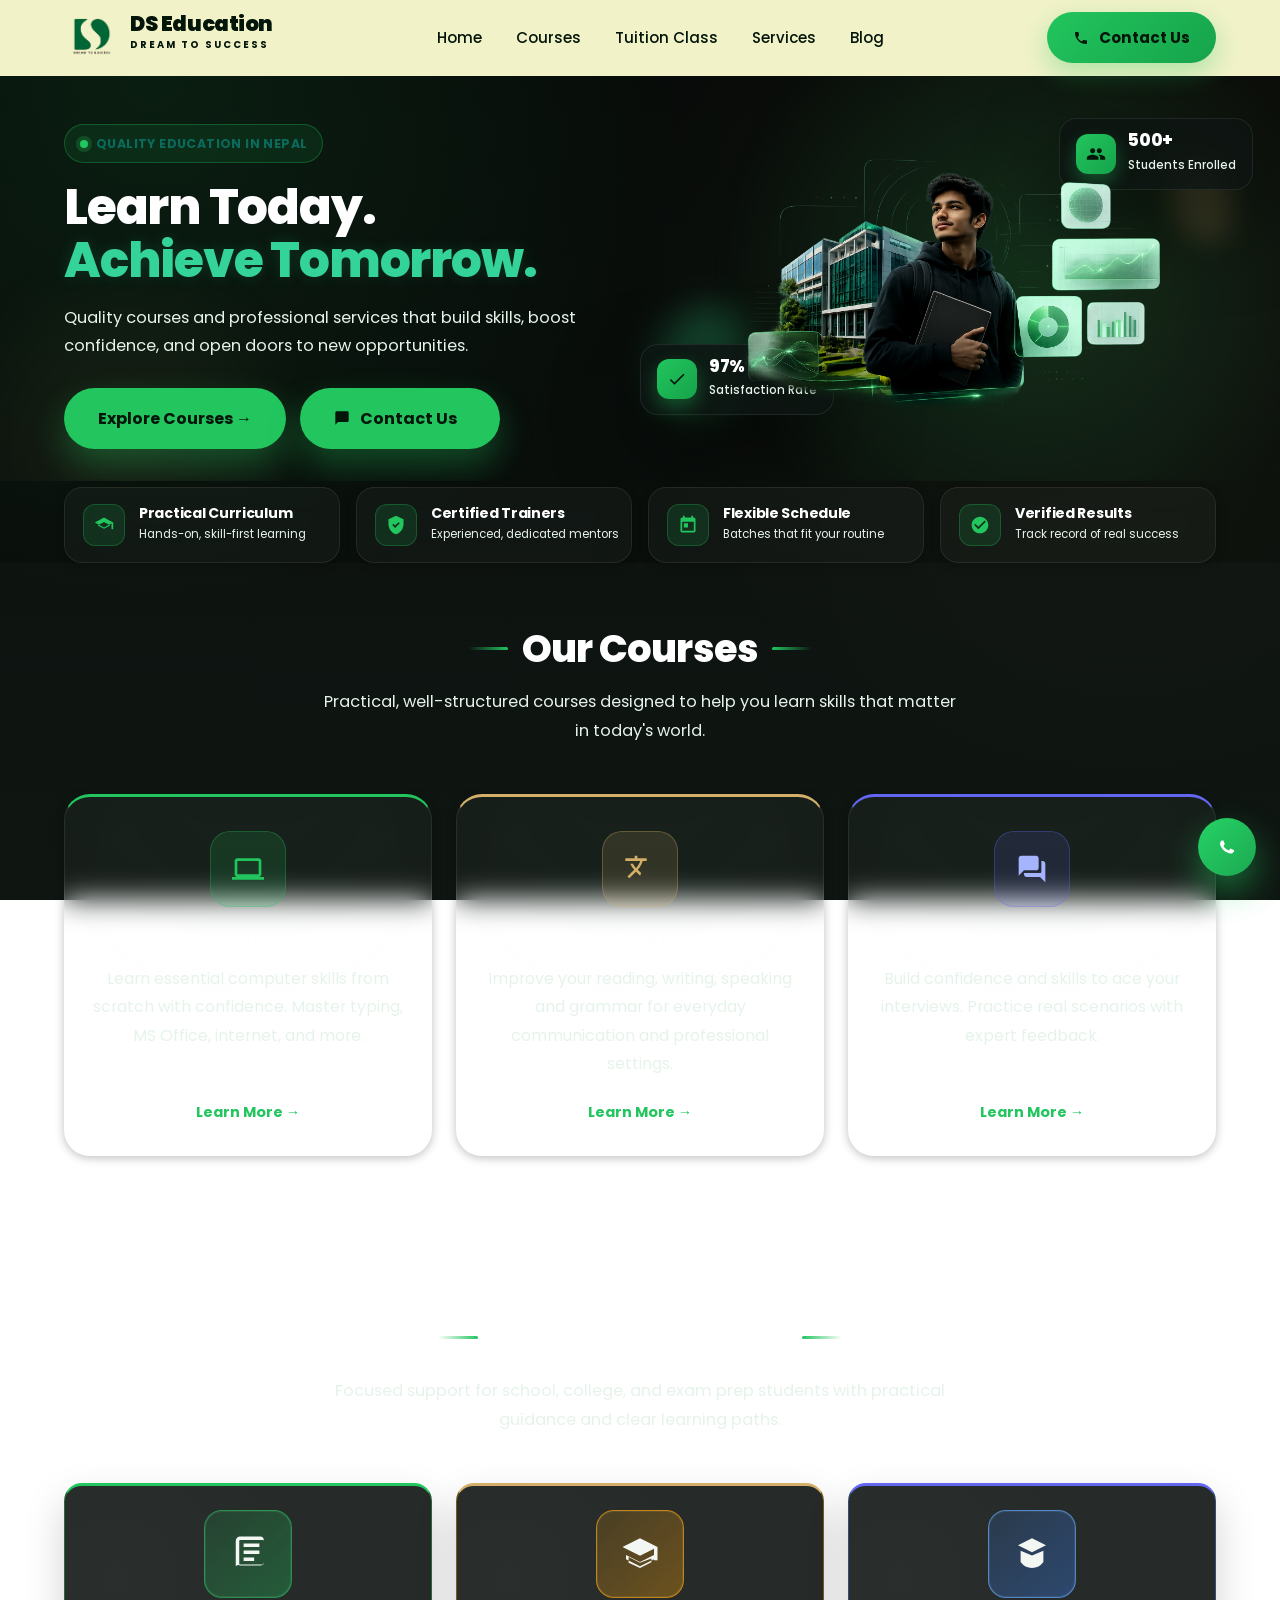
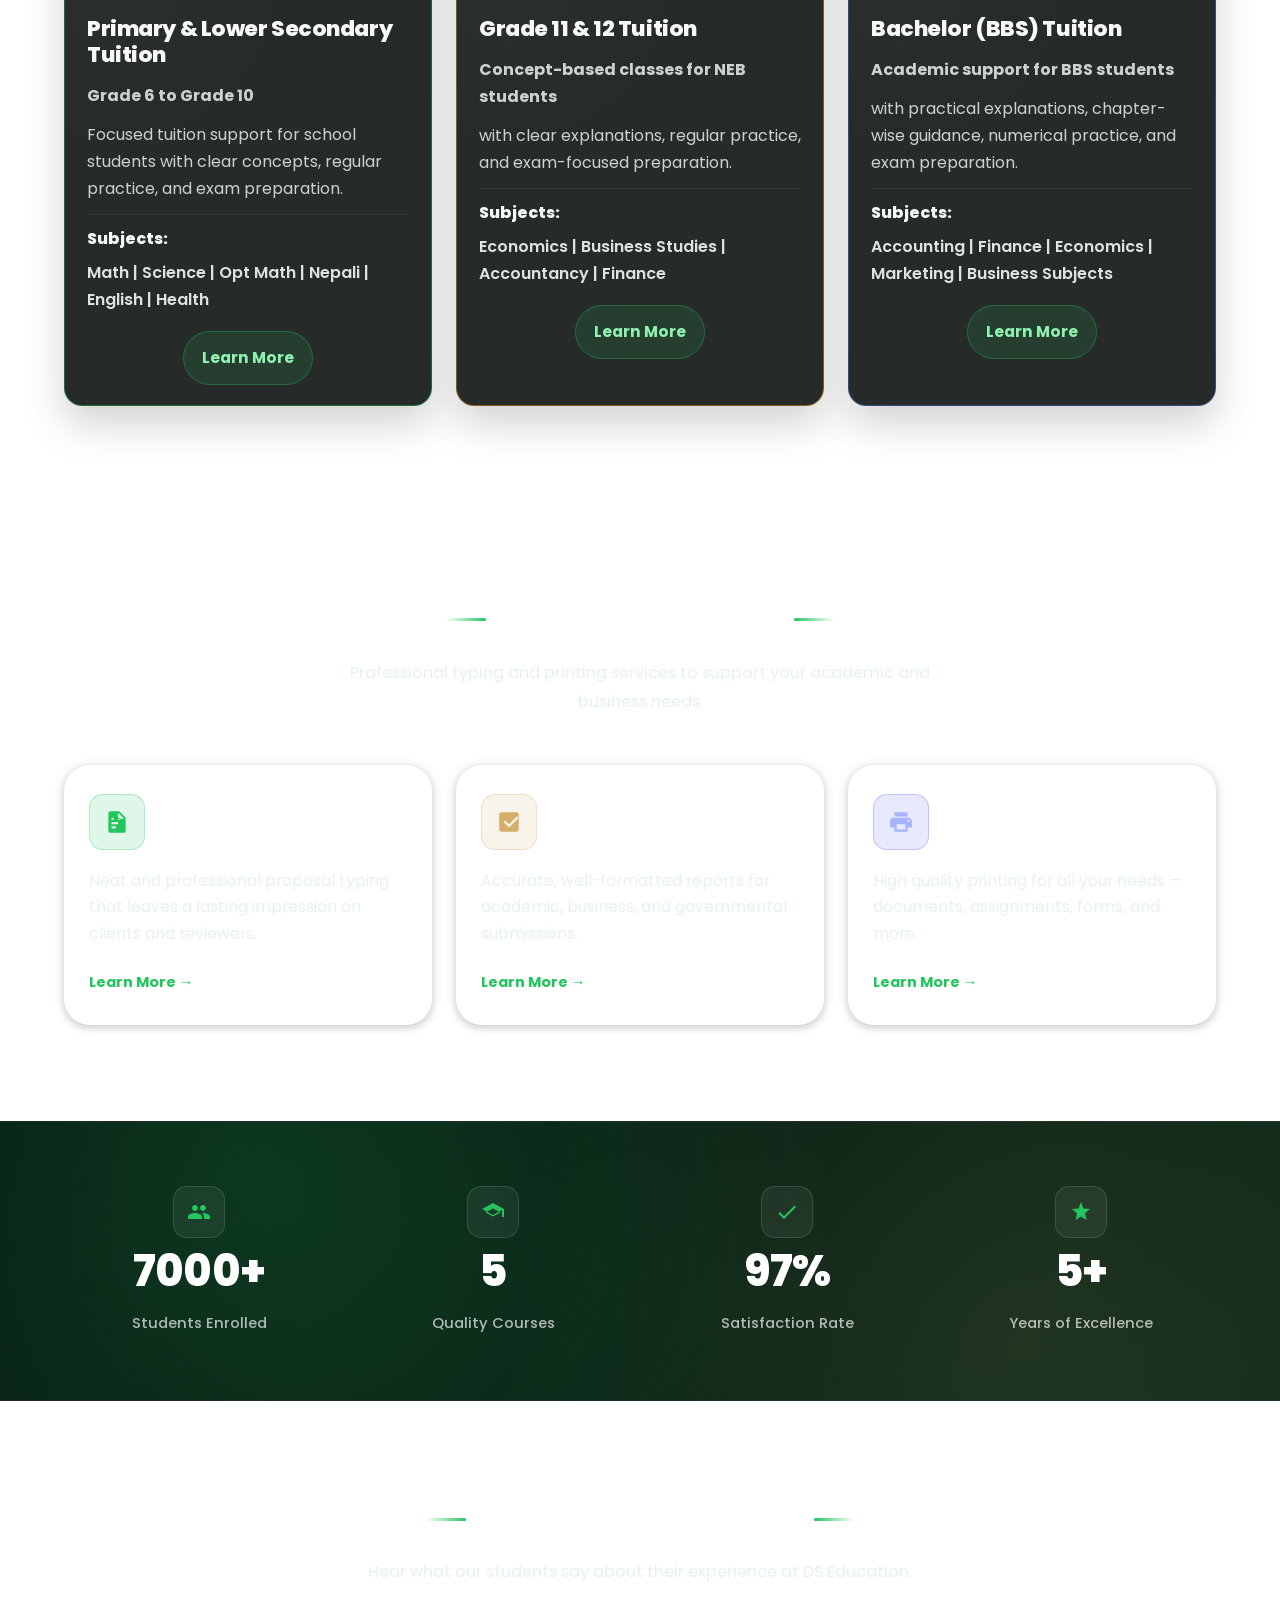
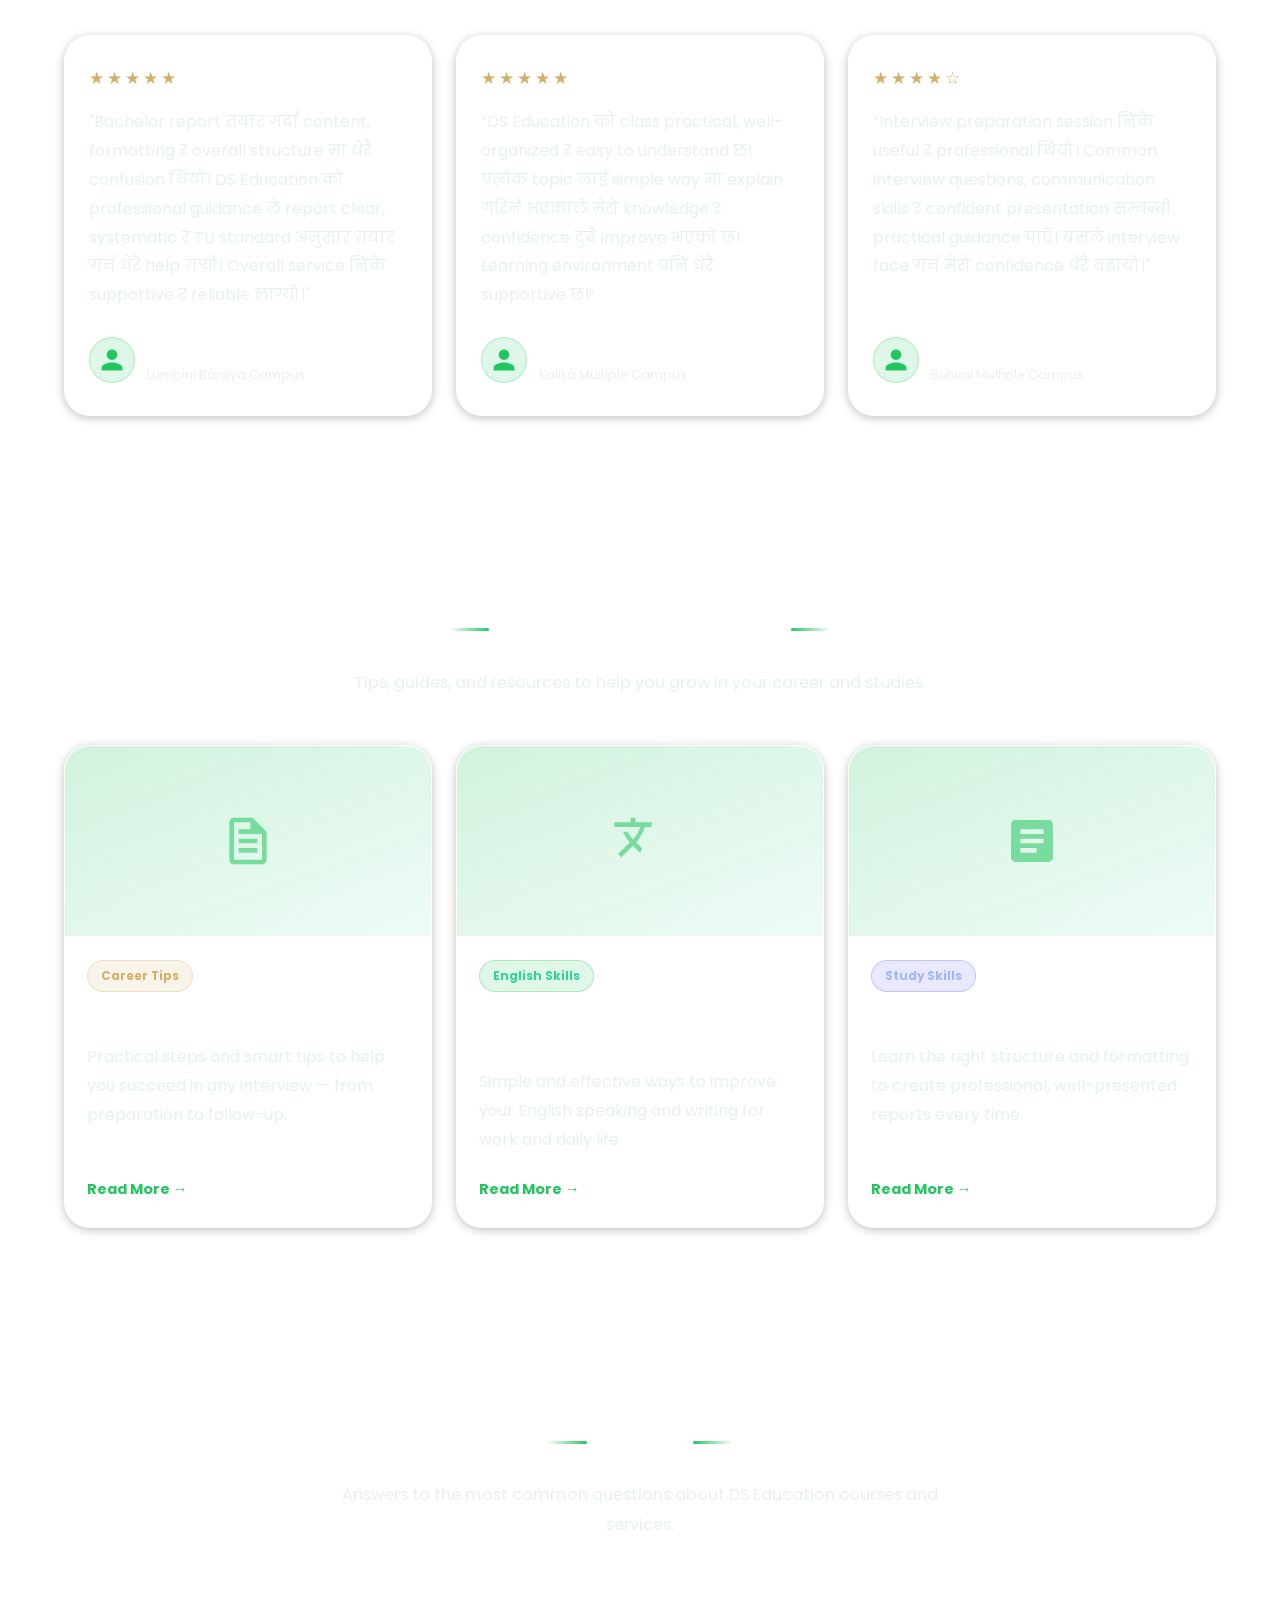
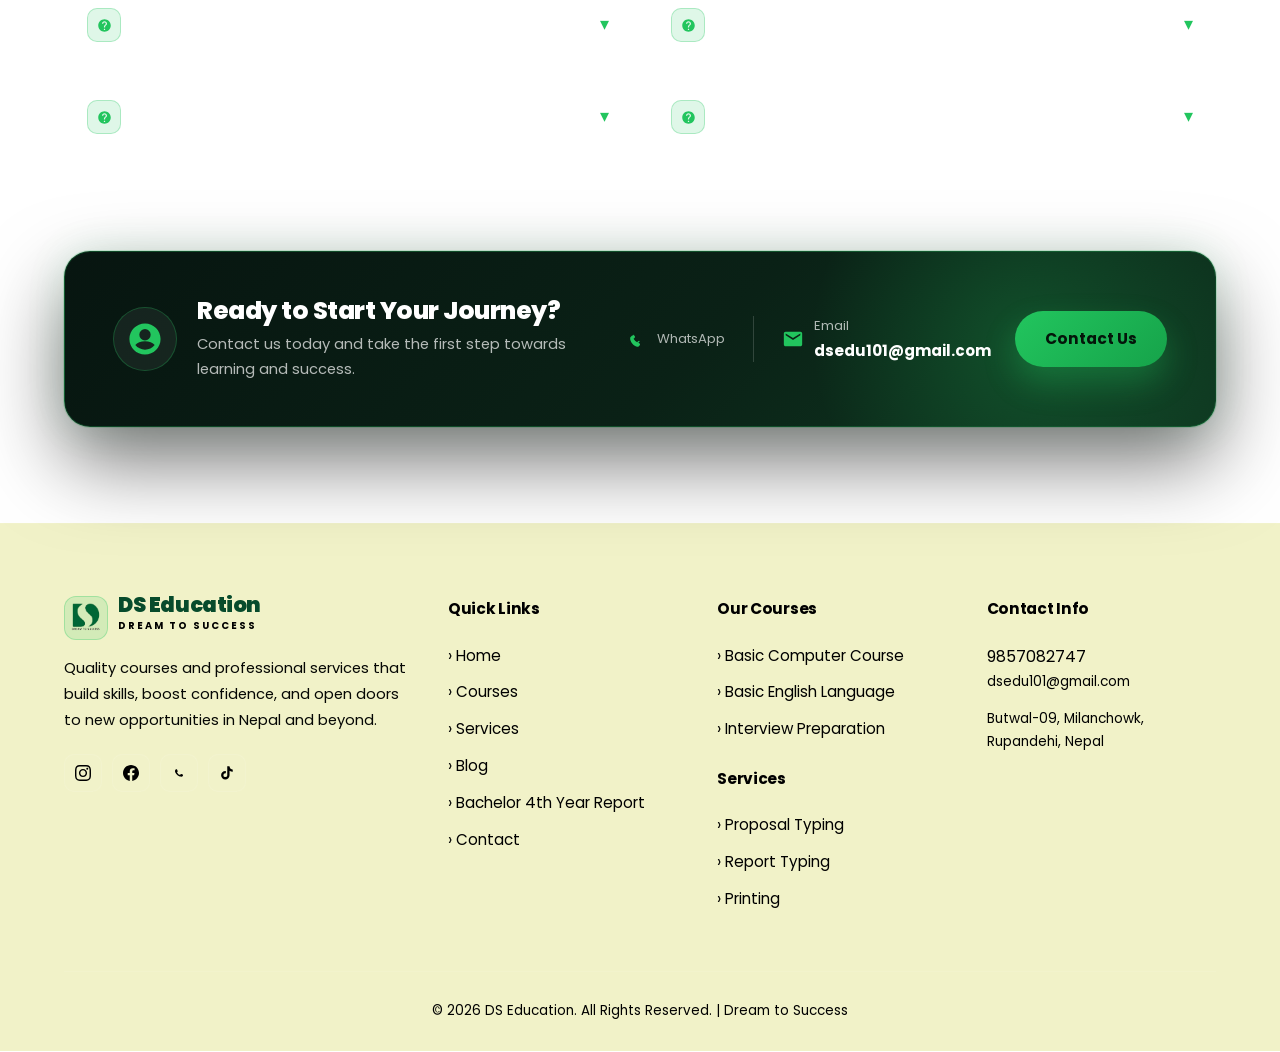
==== commit c8ab7d9f: "add tution class" ====
--- a/index.html
+++ b/index.html
@@ -175,12 +175,9 @@
   <div class="nav-links">
     <a href="/" class="active">Home</a>
     <a href="/#courses">Courses</a>
+    <a href="/#tuition-classes">Tuition Class</a>
     <a href="/#services">Services</a>
     <a href="/blog.html">Blog</a>
-    <a href="#reviews">Reviews</a>
-    <a href="#faq">FAQ</a>
-    <a href="#about">About Us</a>
-    <a href="https://wa.me/9779857082747?text=Hello%20DS%20Education%2C%20I%20want%20to%20know%20more%20about%20your%20courses." target="_blank" rel="noopener">Contact</a>
   </div>
  
   <a href="https://wa.me/9779857082747?text=Hello%20DS%20Education%2C%20I%20want%20to%20know%20more%20about%20your%20courses." class="btn-contact" target="_blank" rel="noopener">
@@ -201,12 +198,9 @@
   
   <a href="/" class="active">Home</a>
   <a href="/#courses">Courses</a>
+  <a href="/#tuition-classes">Tuition Class</a>
   <a href="/#services">Services</a>
   <a href="/blog.html">Blog</a>
-  <a href="/#reviews">Reviews</a>
-  <a href="/#faq">FAQ</a>
-  <a href="/#about">About Us</a>
-  <a href="https://wa.me/9779857082747?text=Hello%20DS%20Education%2C%20I%20want%20to%20know%20more%20about%20your%20courses." target="_blank" rel="noopener">Contact</a>
 </div>
  
 
@@ -336,6 +330,68 @@
     </div>
   </div>
 </div>
+
+<!-- ===== TUITION CLASSES ===== -->
+<div class="section section-gray section-pt reveal-on-scroll" id="tuition-classes">
+  <div class="section-header">
+    <div class="ornament">
+      <div class="ornament-line"></div>
+      <h2>Tuition Classes</h2>
+      <div class="ornament-line"></div>
+    </div>
+    <p>Focused support for school, college, and exam prep students with practical guidance and clear learning paths.</p>
+  </div>
+
+  <div class="courses-grid">
+    <article class="course-card tuition-card tuition-card-green">
+      <div class="tuition-icon">
+        <svg viewBox="0 0 24 24"><path d="M5 4.5A2.5 2.5 0 0 1 7.5 2H19a2 2 0 0 1 2 2v12.5a2 2 0 0 1-2 2H7.5A2.5 2.5 0 0 0 5 19V4.5zm2.5-.5a.5.5 0 0 0-.5.5v13a.5.5 0 0 0 .5.5h13a.5.5 0 0 0 .5-.5V4.5a.5.5 0 0 0-.5-.5h-13zm2 2h9v2h-9V4zm0 4h9v2h-9V8zm0 4h6v2h-6v-2z"/></svg>
+      </div>
+      <div class="tuition-copy">
+        <h3>Primary &amp; Lower Secondary Tuition</h3>
+        <p class="tuition-subheading">Grade 6 to Grade 10</p>
+        <p>Focused tuition support for school students with clear concepts, regular practice, and exam preparation.</p>
+        <div class="tuition-subjects">
+          <span class="label">Subjects:</span>
+          <span>Math | Science | Opt Math | Nepali | English | Health</span>
+        </div>
+        <a href="https://wa.me/9779857082747?text=Hello%20DS%20Education%2C%20I%20want%20to%20learn%20more%20about%20Primary%20and%20Lower%20Secondary%20Tuition." class="tuition-cta" target="_blank" rel="noopener">Learn More</a>
+      </div>
+    </article>
+
+    <article class="course-card tuition-card tuition-card-orange">
+      <div class="tuition-icon">
+        <svg viewBox="0 0 24 24"><path d="M12 3L2 8l10 5 8-4v6.5h2V8L12 3zm-8 9.5l8 4 8-4V15l-8 4-8-4v-2.5zm8 4.5l-6.5-3.25V17L12 20l6.5-3.25v-2.25L12 17z"/></svg>
+      </div>
+      <div class="tuition-copy">
+        <h3>Grade 11 &amp; 12 Tuition</h3>
+        <p class="tuition-subheading">Concept-based classes for NEB students</p>
+        <p>with clear explanations, regular practice, and exam-focused preparation.</p>
+        <div class="tuition-subjects">
+          <span class="label">Subjects:</span>
+          <span>Economics | Business Studies | Accountancy | Finance</span>
+        </div>
+        <a href="https://wa.me/9779857082747?text=Hello%20DS%20Education%2C%20I%20want%20to%20learn%20more%20about%20Grade%2011%20and%2012%20Tuition." class="tuition-cta" target="_blank" rel="noopener">Learn More</a>
+      </div>
+    </article>
+
+    <article class="course-card tuition-card tuition-card-blue">
+      <div class="tuition-icon">
+        <svg viewBox="0 0 24 24"><path d="M12 3l8 4-8 4-8-4 8-4zm6.5 7.2L12 12.8 5.5 10.2V14c0 2.7 3.2 4.8 6.5 4.8s6.5-2.1 6.5-4.8v-3.8zm-13 2.3V16.5A8.5 8.5 0 0 0 12 20a8.5 8.5 0 0 0 6.5-3.5v-3.5l-6.5 3.1L5.5 12.5z"/></svg>
+      </div>
+      <div class="tuition-copy">
+        <h3>Bachelor (BBS) Tuition</h3>
+        <p class="tuition-subheading">Academic support for BBS students</p>
+        <p>with practical explanations, chapter-wise guidance, numerical practice, and exam preparation.</p>
+        <div class="tuition-subjects">
+          <span class="label">Subjects:</span>
+          <span>Accounting | Finance | Economics | Marketing | Business Subjects</span>
+        </div>
+        <a href="https://wa.me/9779857082747?text=Hello%20DS%20Education%2C%20I%20want%20to%20learn%20more%20about%20Bachelor%20BBS%20Tuition." class="tuition-cta" target="_blank" rel="noopener">Learn More</a>
+      </div>
+    </article>
+  </div>
+</div>
  
 <!-- ===== SERVICES ===== -->
 <div class="section reveal-on-scroll" id="services">
@@ -380,7 +436,7 @@
     </div>
   </div>
 </div>
- 
+
 <!-- ===== STATS ===== -->
 <div class="stats-section">
   <div class="stats-grid">
--- a/style.css
+++ b/style.css
@@ -978,8 +978,237 @@
 .service-card p {
   font-size: 0.98rem;
   color: var(--text-muted);
-  line-height: 1.8;
+}
+
+/* ===== TUITION CLASSES ===== */
+.tuition-section {
+  padding: 0 5% 80px;
+}
+
+.tuition-header {
+  max-width: 1280px;
+  margin: 0 auto 28px;
+  background: linear-gradient(90deg, rgba(15, 122, 61, 0.98) 0%, rgba(19, 95, 65, 0.97) 50%, rgba(15, 122, 61, 0.98) 100%);
+  border: 1px solid rgba(255,255,255,0.12);
+  border-radius: 18px;
+  padding: 18px 28px;
+  display: flex;
+  align-items: center;
+  justify-content: center;
+  gap: 18px;
+  box-shadow: 0 10px 24px rgba(15, 122, 61, 0.2);
+}
+
+.tuition-header h2 {
+  font-size: clamp(2rem, 4vw, 3.2rem);
+  font-weight: 800;
+  letter-spacing: -0.04em;
+  color: #f5efe5;
+  text-align: center;
+}
+
+.tuition-header-line {
+  width: 110px;
+  height: 2px;
+  background: rgba(255,255,255,0.8);
+  border-radius: 999px;
+}
+
+.tuition-grid {
+  max-width: 1280px;
+  margin: 0 auto;
+  display: grid;
+  grid-template-columns: repeat(3, minmax(0, 1fr));
+  gap: 24px;
+}
+
+.tuition-card {
+  position: relative;
+  background: rgba(8, 14, 12, 0.88);
+  border: 1px solid rgba(255,255,255,0.08);
+  border-radius: 18px;
+  padding: 24px 22px 20px;
+  display: flex;
+  align-items: flex-start;
+  gap: 18px;
+  overflow: hidden;
+  box-shadow: 0 18px 40px rgba(0,0,0,0.18);
+  transition: transform .25s ease, box-shadow .25s ease, border-color .25s ease;
+  text-align: left;
+}
+
+.tuition-card::before {
+  content: "";
+  position: absolute;
+  inset: 0;
+  background: radial-gradient(circle at 14% 18%, rgba(255,255,255,0.08), transparent 35%);
+  pointer-events: none;
+}
+
+.tuition-card:hover {
+  transform: translateY(-8px);
+  box-shadow: 0 24px 48px rgba(0,0,0,0.26);
+}
+
+.tuition-card-green {
+  border-color: rgba(34, 197, 94, 0.42);
+}
+
+.tuition-card-orange {
+  border-color: rgba(245, 158, 11, 0.42);
+}
+
+.tuition-card-blue {
+  border-color: rgba(59, 130, 246, 0.42);
+}
+
+.tuition-card-green .tuition-icon {
+  background: linear-gradient(135deg, rgba(34,197,94,0.14), rgba(34,197,94,0.32));
+  border-color: rgba(34,197,94,0.6);
+}
+
+.tuition-card-orange .tuition-icon {
+  background: linear-gradient(135deg, rgba(245,158,11,0.16), rgba(245,158,11,0.34));
+  border-color: rgba(245,158,11,0.7);
+}
+
+.tuition-card-blue .tuition-icon {
+  background: linear-gradient(135deg, rgba(59,130,246,0.16), rgba(59,130,246,0.34));
+  border-color: rgba(96,165,250,0.7);
+}
+
+.tuition-icon {
+  position: relative;
+  z-index: 1;
+  width: 88px;
+  height: 88px;
+  min-width: 88px;
+  border: 1px solid rgba(255,255,255,0.14);
+  border-radius: 18px;
+  display: flex;
+  align-items: center;
+  justify-content: center;
+  box-shadow: inset 0 0 0 1px rgba(255,255,255,0.08);
+  margin: 0 auto;
+}
+
+.tuition-icon svg {
+  display: block;
+  width: 42px;
+  height: 42px;
+  fill: #f3f7f4;
+  margin: 0 auto;
+}
+
+.tuition-copy {
+  position: relative;
+  z-index: 1;
   flex: 1;
+  min-width: 0;
+}
+
+.tuition-copy h3 {
+  color: #f6f9f7;
+  font-size: clamp(1.1rem, 1.7vw, 1.85rem);
+  font-weight: 800;
+  line-height: 1.2;
+  margin-bottom: 14px;
+}
+
+.tuition-subheading {
+  color: #bfe8ce;
+  font-weight: 700;
+  font-size: 0.96rem;
+  margin-bottom: 10px;
+}
+
+.tuition-copy p {
+  color: rgba(234, 242, 236, 0.85);
+  font-size: 1rem;
+  line-height: 1.7;
+  margin-bottom: 12px;
+}
+
+.tuition-subjects {
+  display: flex;
+  flex-wrap: wrap;
+  gap: 6px;
+  align-items: baseline;
+  padding-top: 10px;
+  border-top: 1px solid rgba(255,255,255,0.08);
+  margin-top: 12px;
+}
+
+.tuition-subjects .label {
+  font-weight: 800;
+  color: #f5faf7;
+  display: inline-block;
+}
+
+.tuition-subjects span:last-child {
+  color: rgba(240, 249, 242, 0.9);
+  font-weight: 600;
+}
+
+.tuition-cta {
+  display: inline-flex;
+  align-items: center;
+  justify-content: center;
+  margin-top: 18px;
+  padding: 0.8rem 1.1rem;
+  background: rgba(34,197,94,0.12);
+  border: 1px solid rgba(34,197,94,0.34);
+  border-radius: 999px;
+  color: #8ff2b0;
+  font-weight: 700;
+  font-size: 0.96rem;
+  transition: all .25s ease;
+  width: fit-content;
+  max-width: 100%;
+  text-align: center;
+  margin-left: auto;
+  margin-right: auto;
+  display: flex;
+}
+
+.tuition-cta:hover {
+  background: linear-gradient(135deg, rgba(34,197,94,0.2), rgba(34,197,94,0.32));
+  color: #ffffff;
+  transform: translateY(-2px);
+  box-shadow: 0 10px 22px rgba(34,197,94,0.18);
+}
+
+@media (max-width: 1100px) {
+  .tuition-grid {
+    grid-template-columns: 1fr;
+  }
+}
+
+@media (max-width: 640px) {
+  .tuition-header {
+    flex-direction: column;
+    gap: 12px;
+    padding: 18px 16px;
+  }
+
+  .tuition-header-line {
+    width: 90px;
+  }
+
+  .tuition-card {
+    flex-direction: column;
+    align-items: center;
+    text-align: center;
+  }
+
+  .tuition-copy {
+    width: 100%;
+  }
+
+  .tuition-cta {
+    width: 100%;
+    line-height: 1.8;
+  }
 }
 
 /* ===== 11. STATS ===== */
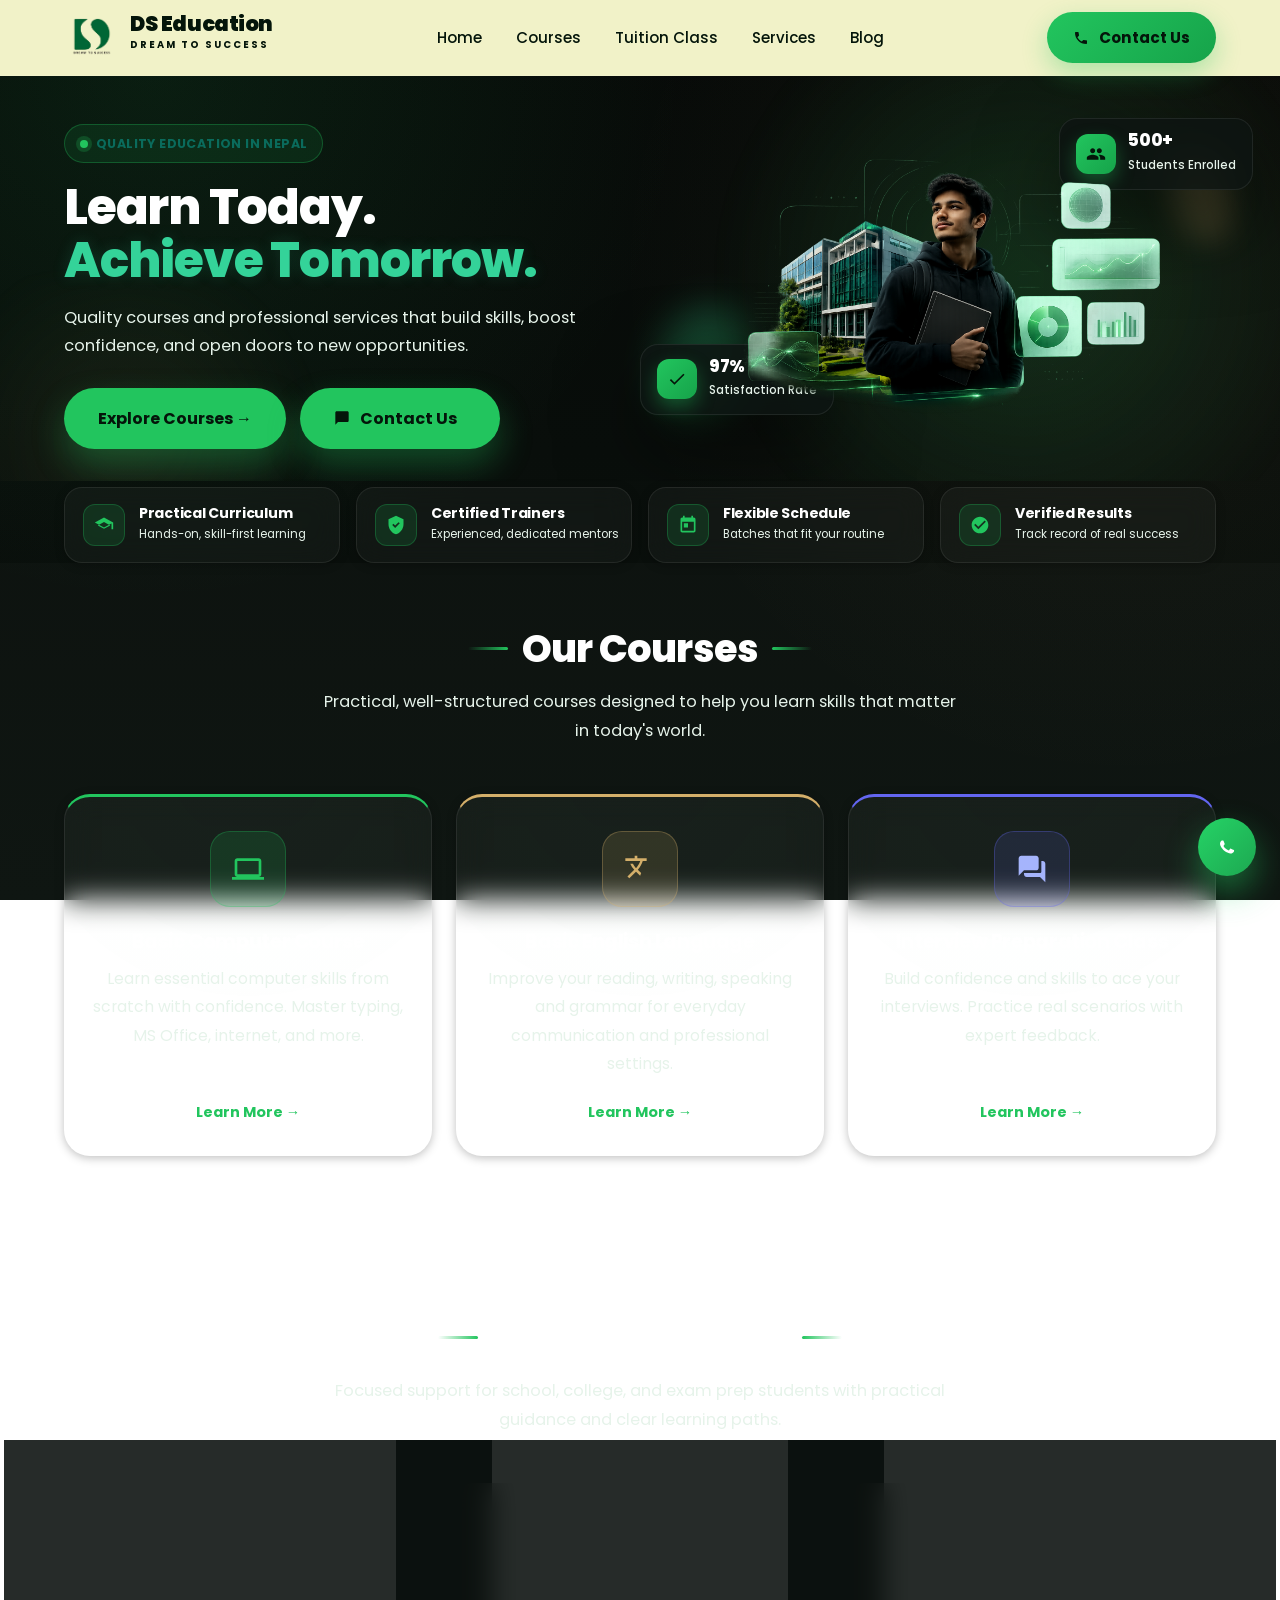
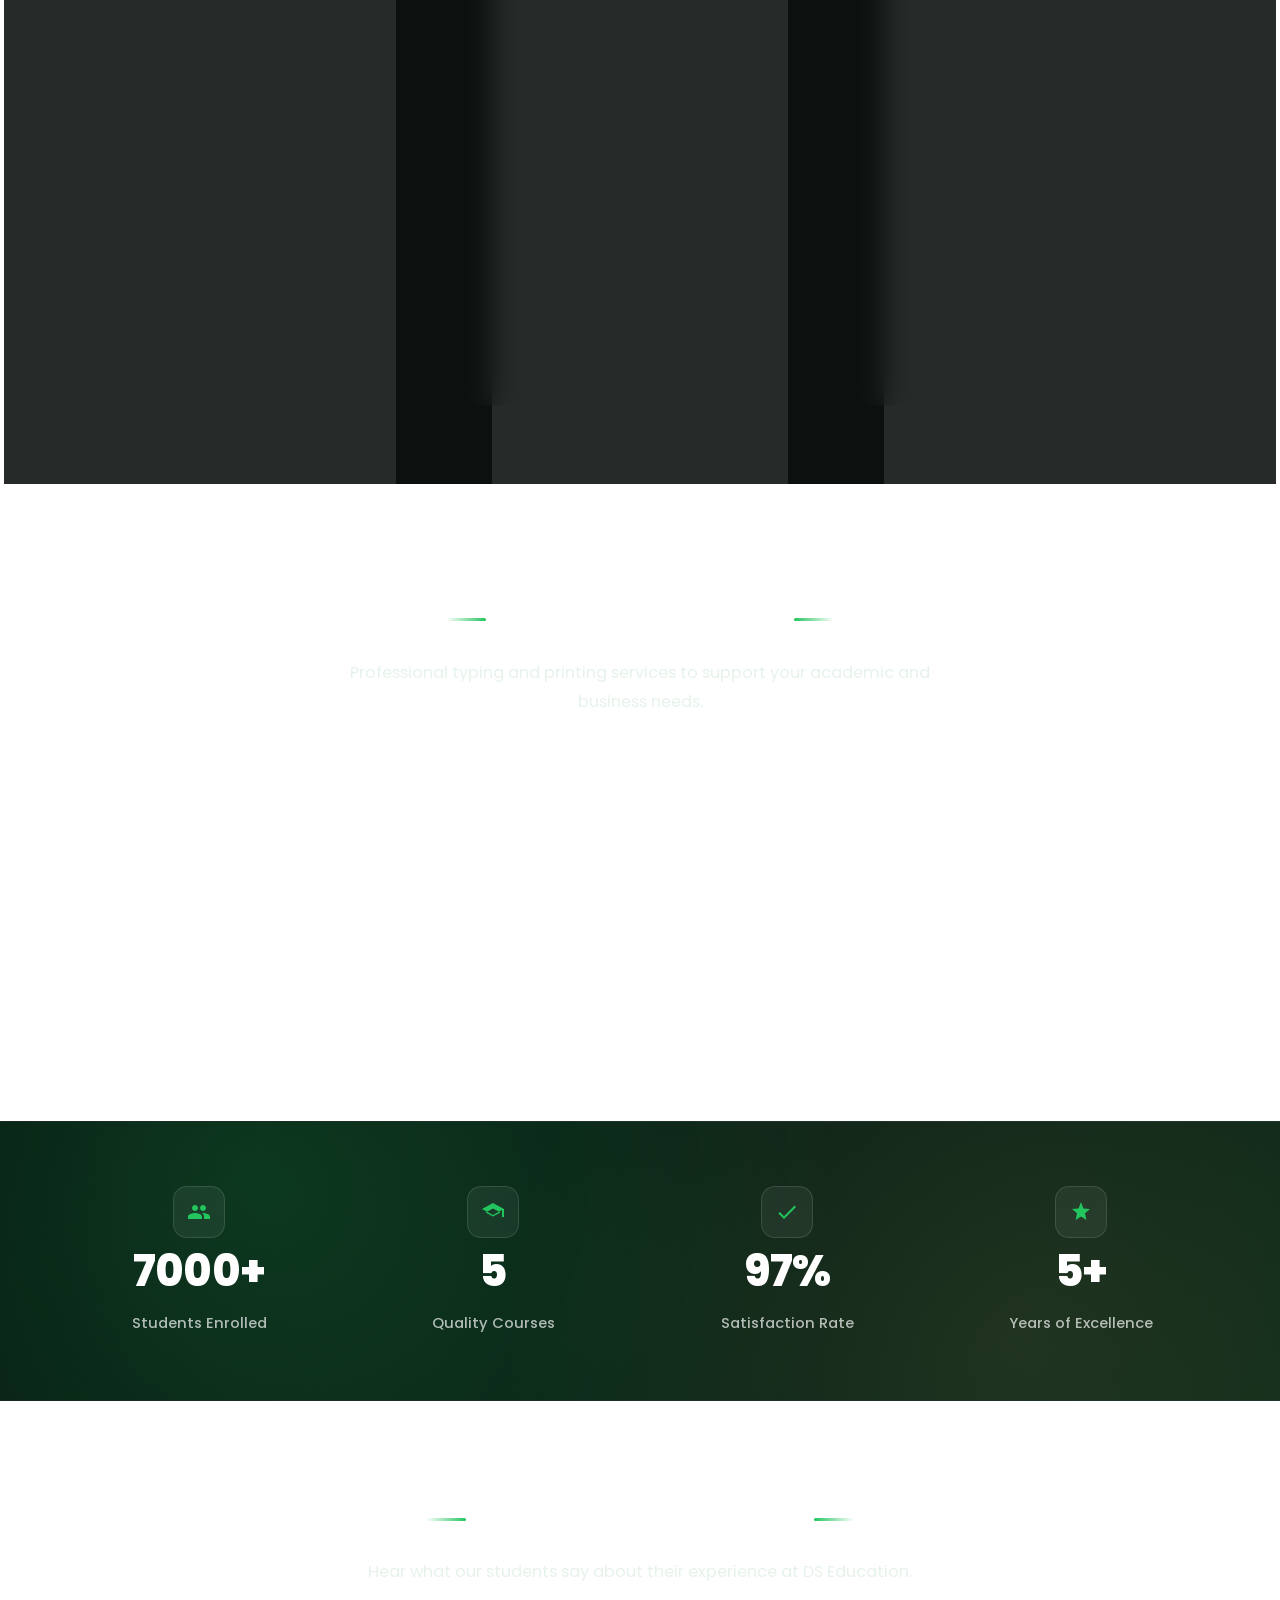
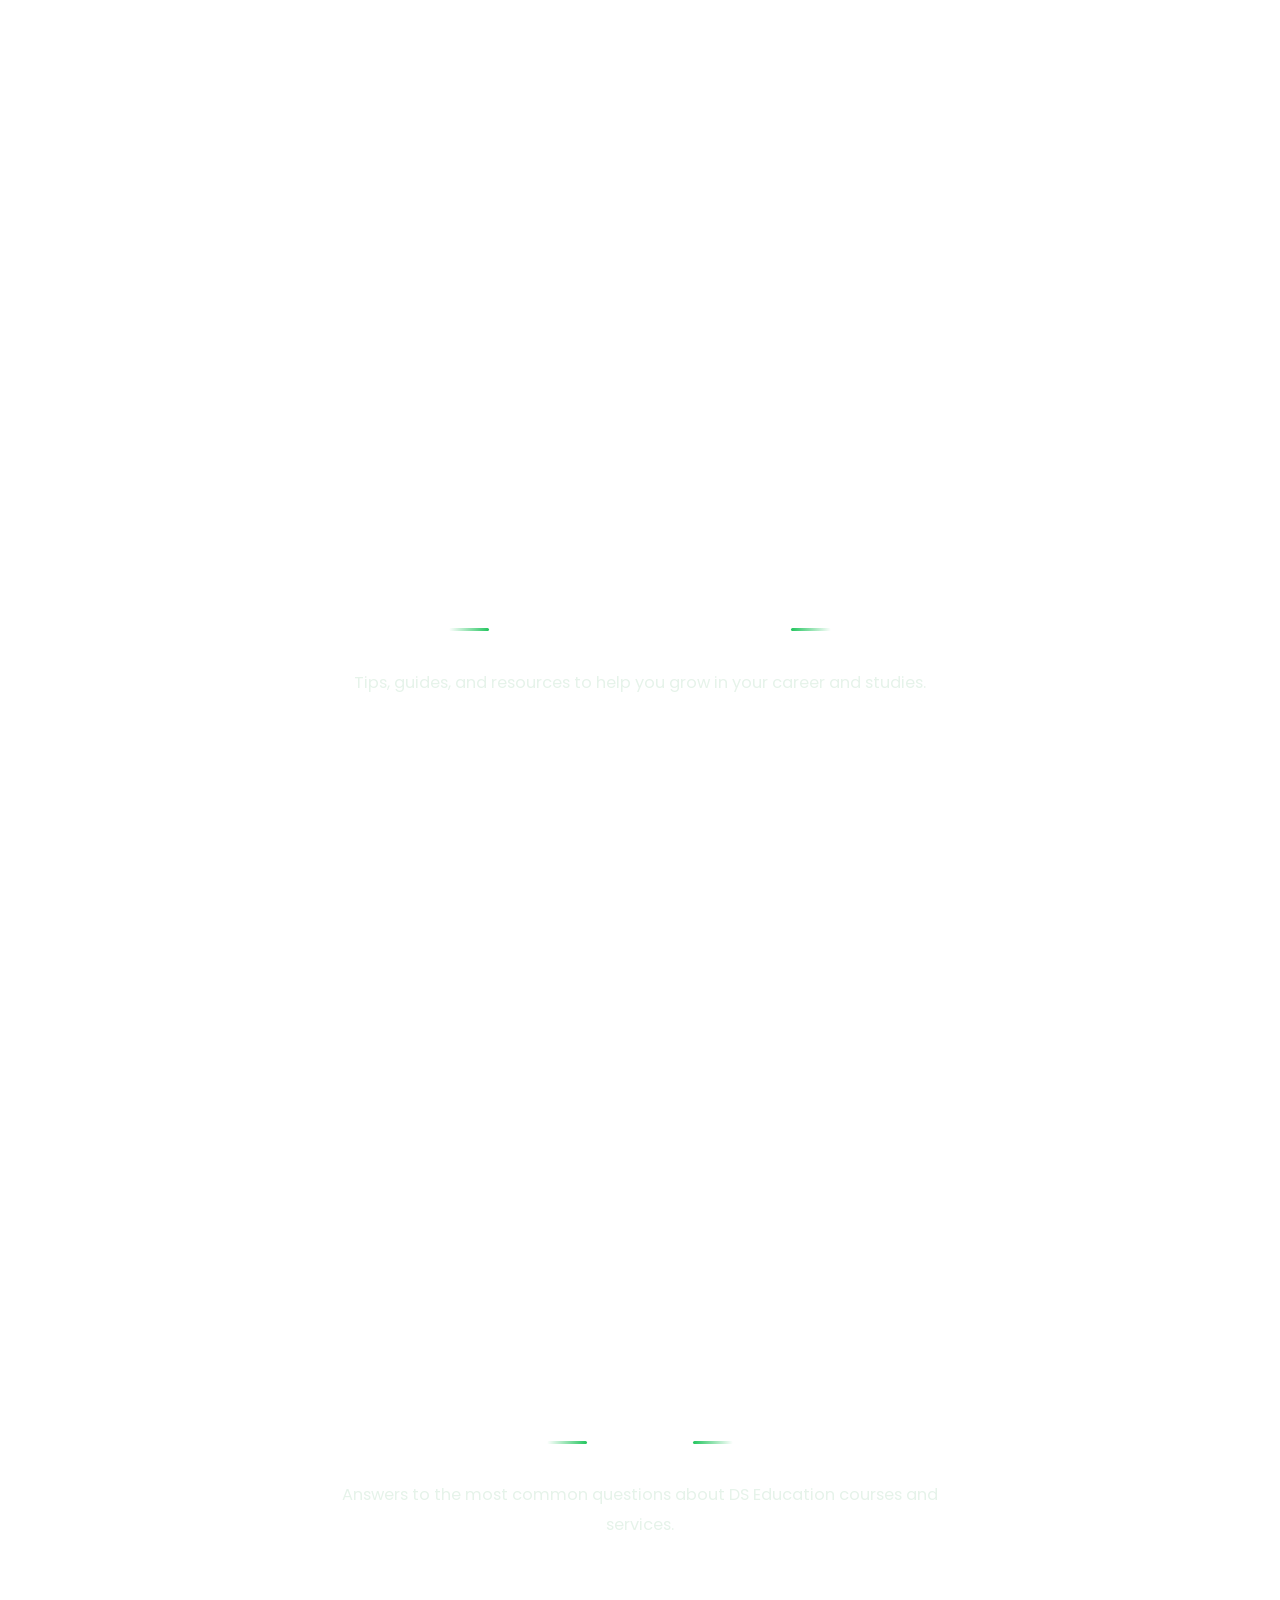
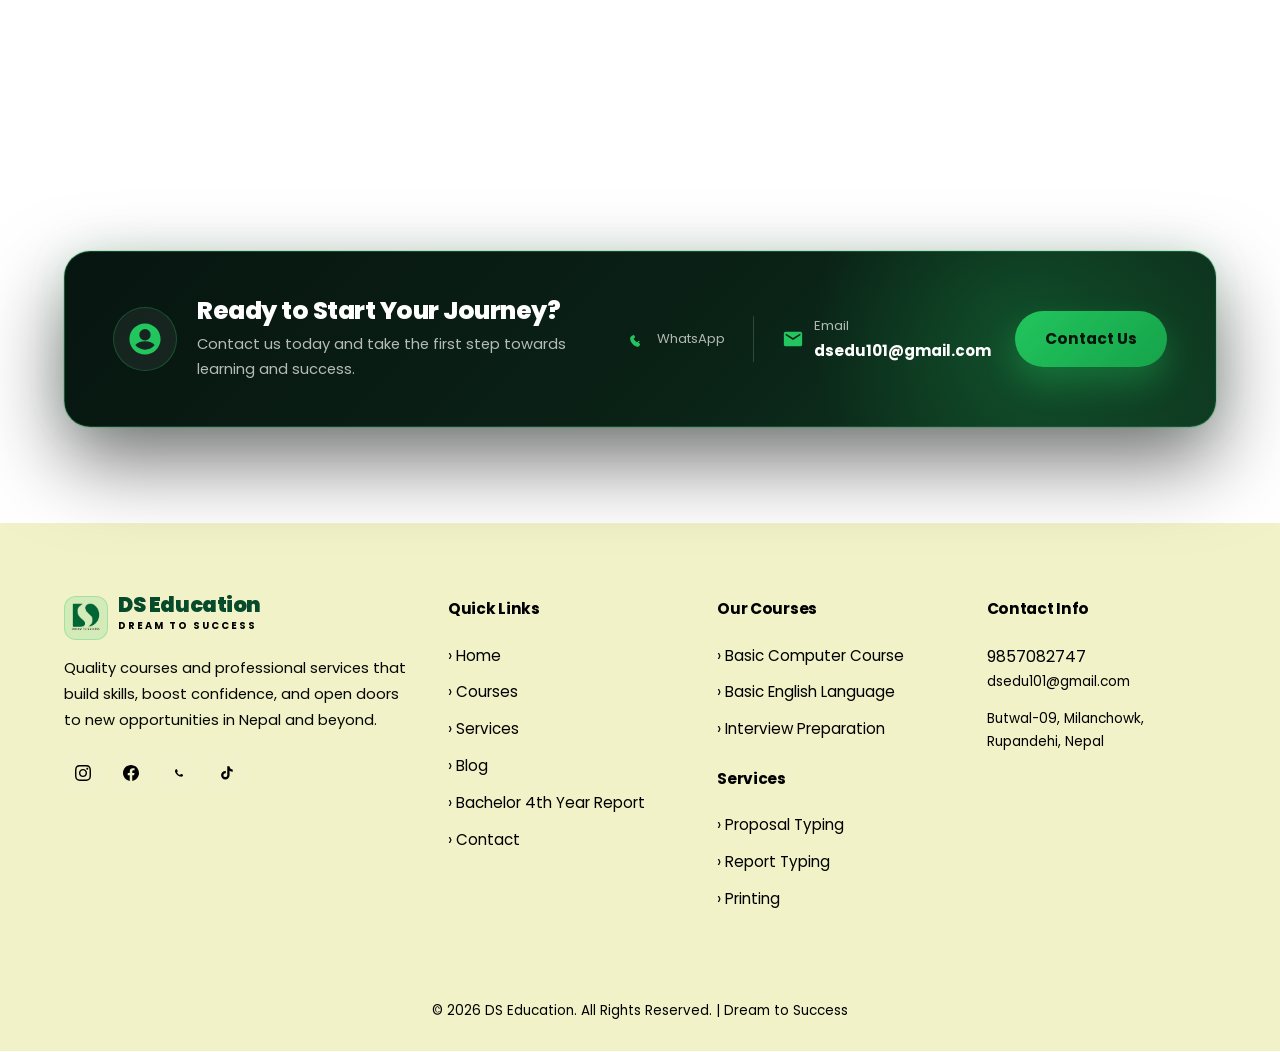
==== commit d6c2e081: "Add newline at end of index.html" ====
--- a/index.html
+++ b/index.html
@@ -767,3 +767,4 @@
 <script src="script.js"></script>
 </body>
 </html>
+  
--- a/style.css
+++ b/style.css
@@ -1,4 +1,3 @@
-
 
 @import url('https://fonts.googleapis.com/css2?family=Poppins:wght@300;400;500;600;700;800&display=swap');
 
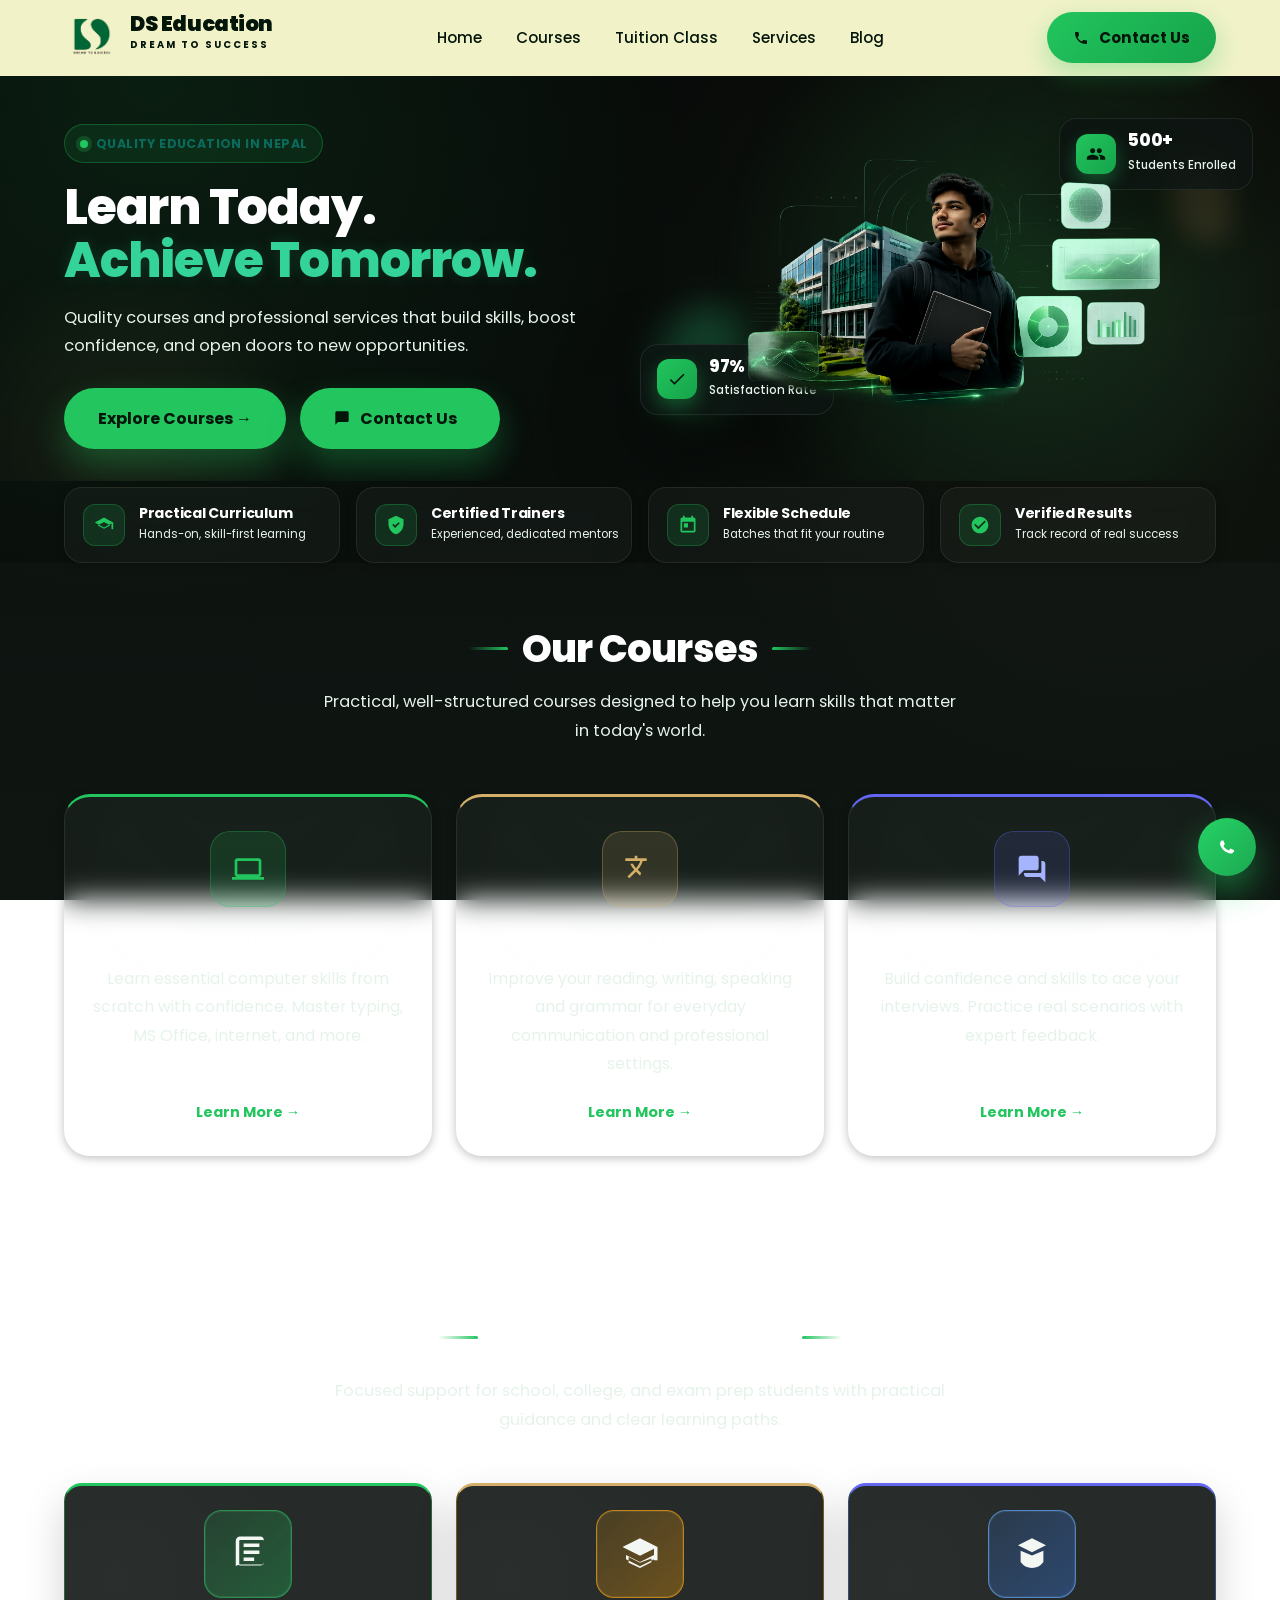
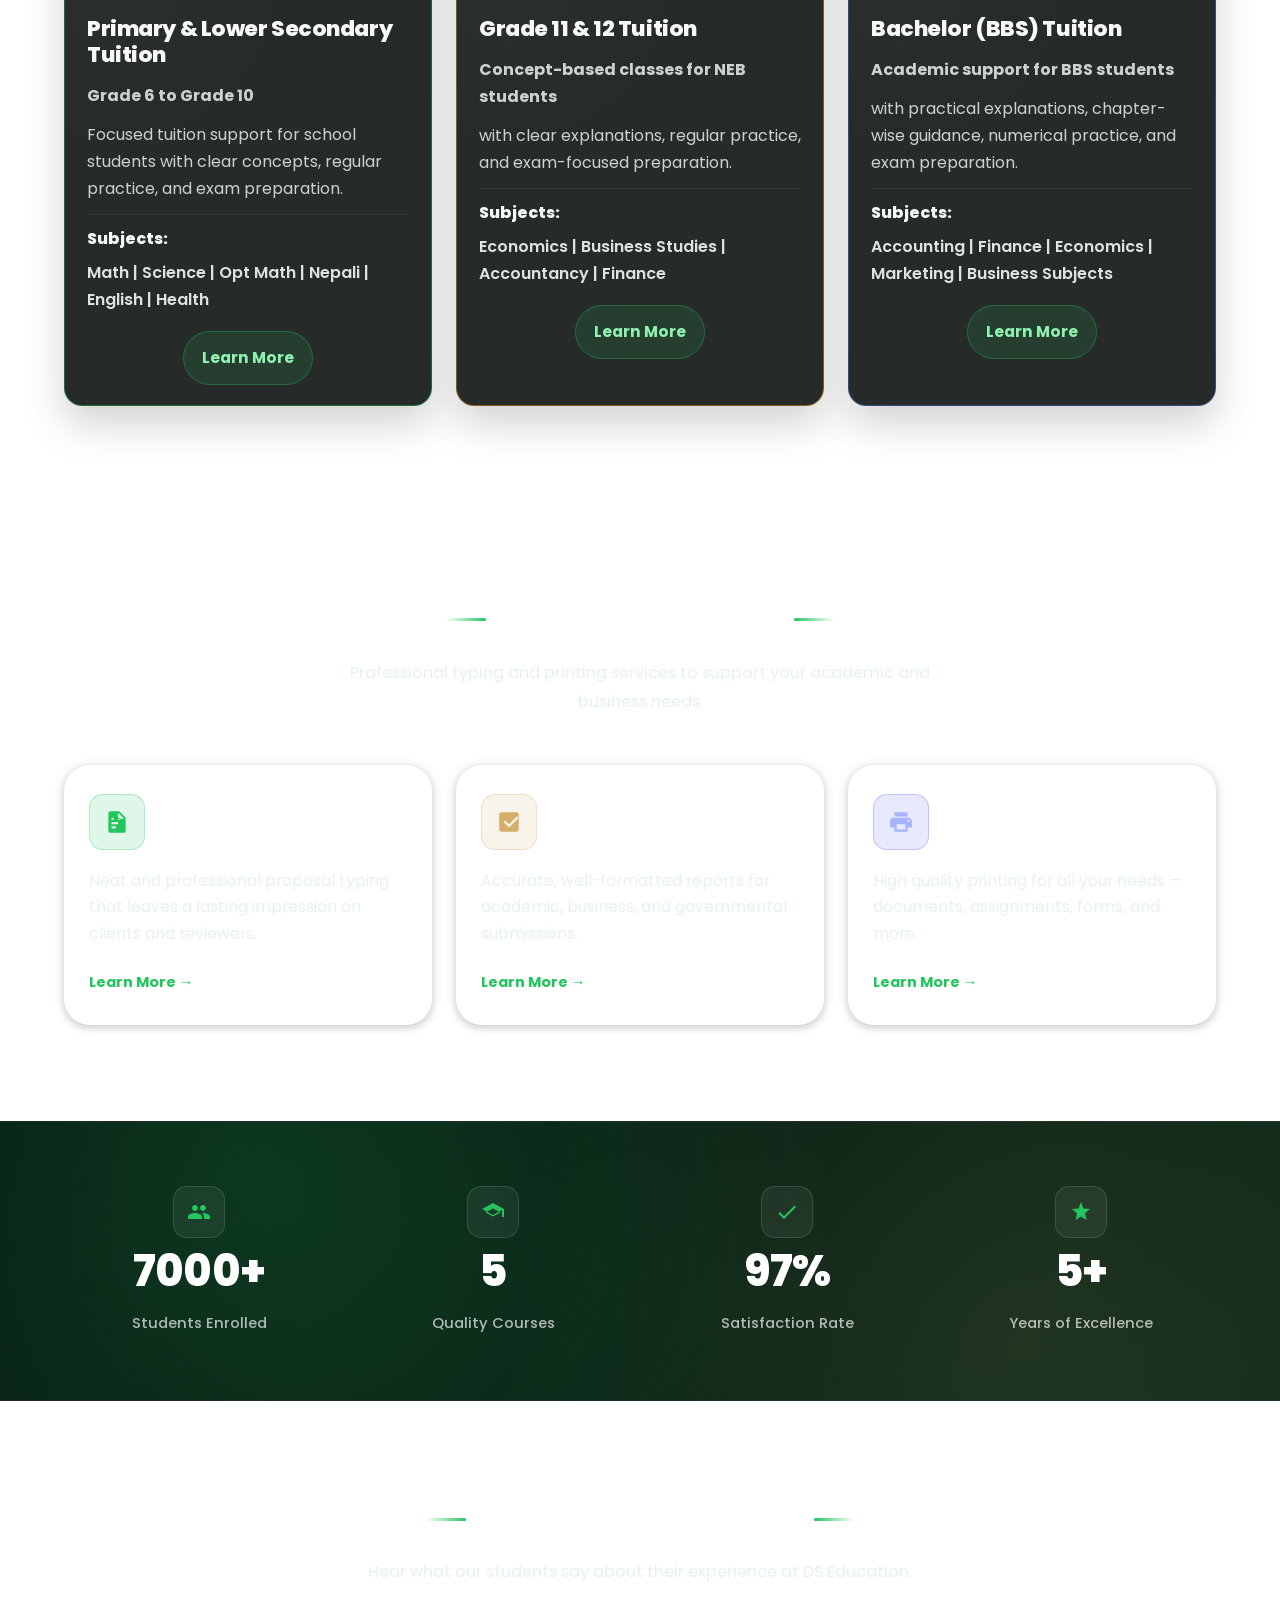
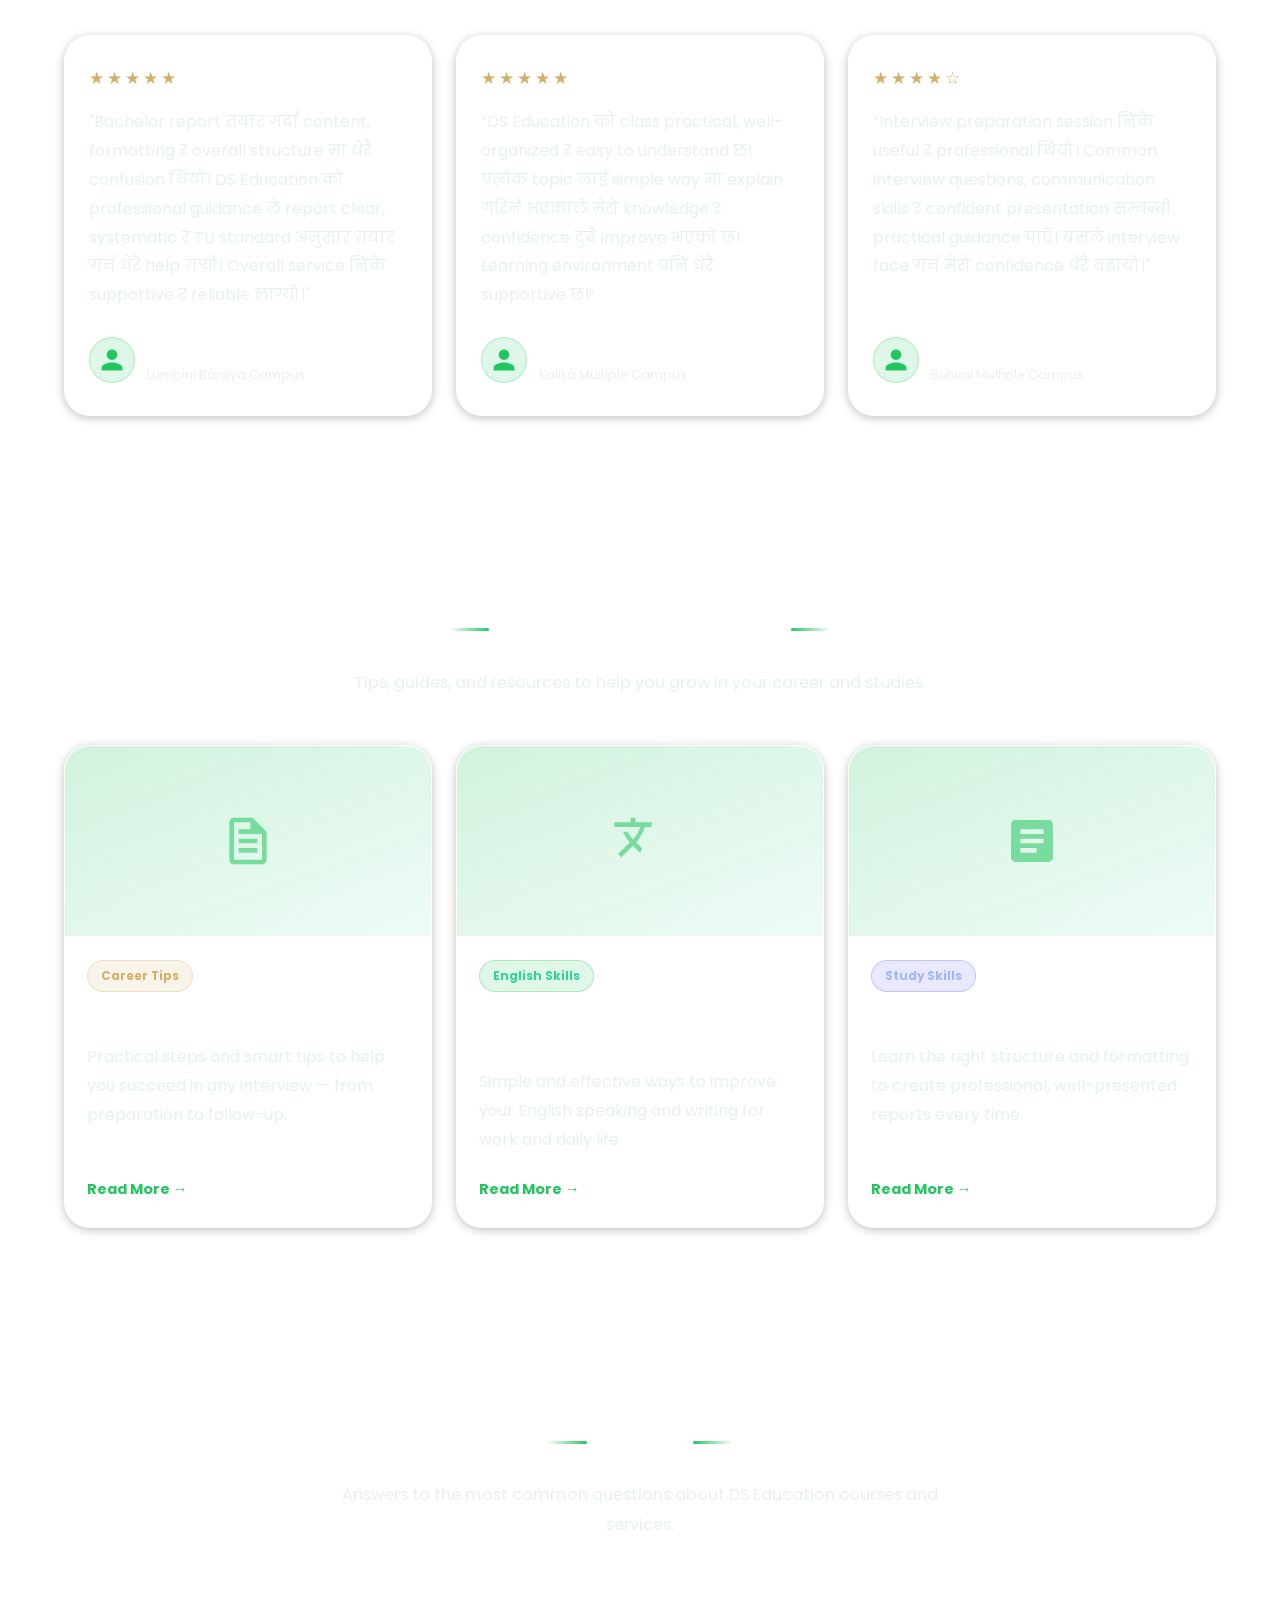
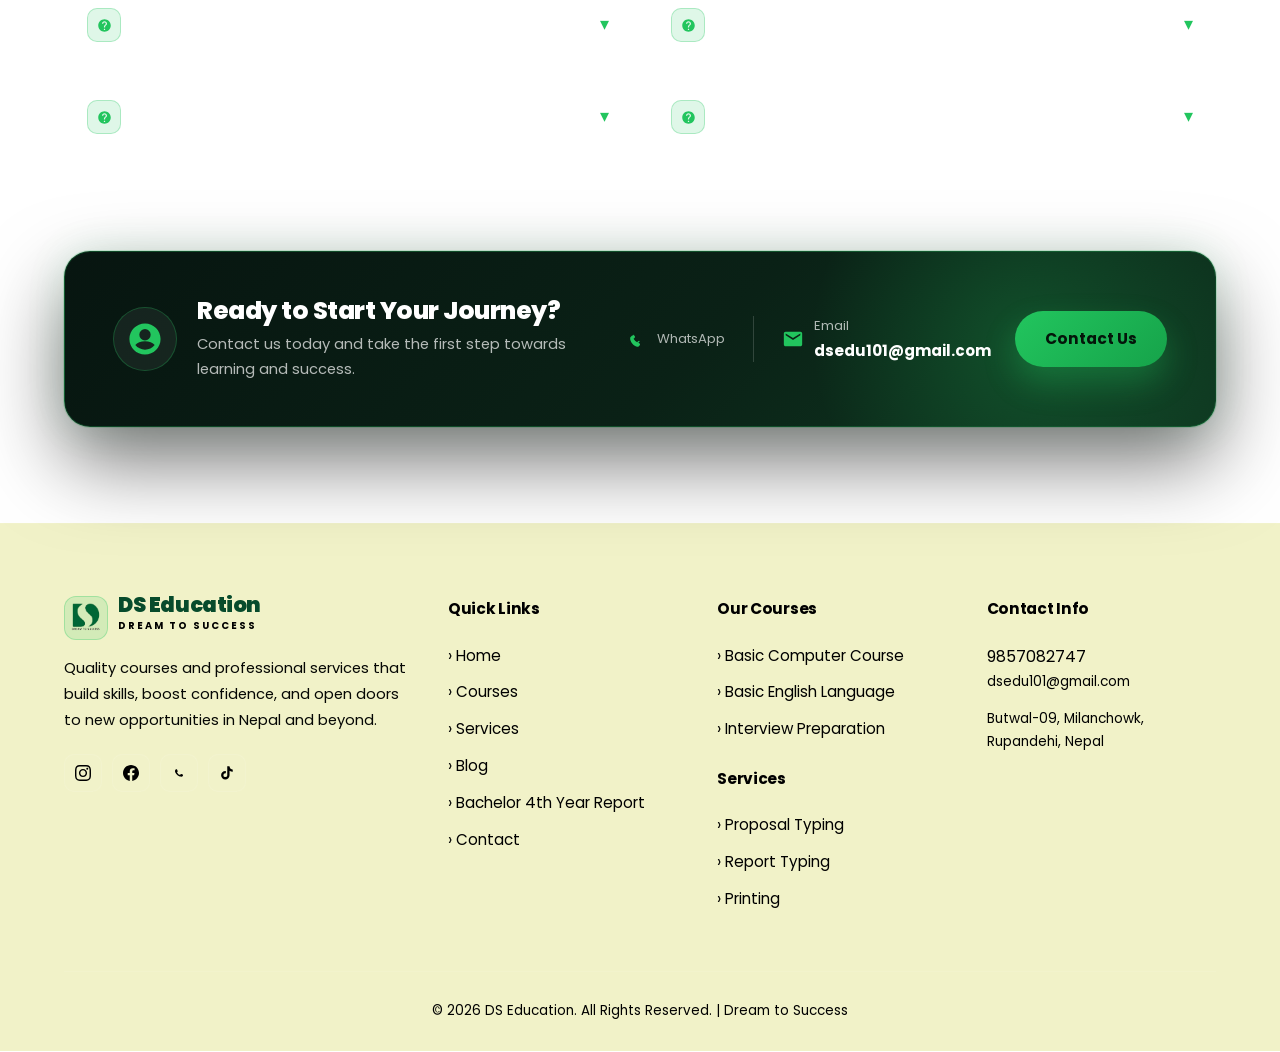
==== commit d75179d4: "Remove extra whitespace at the end of index.html" ====
--- a/index.html
+++ b/index.html
@@ -767,4 +767,3 @@
 <script src="script.js"></script>
 </body>
 </html>
-  
